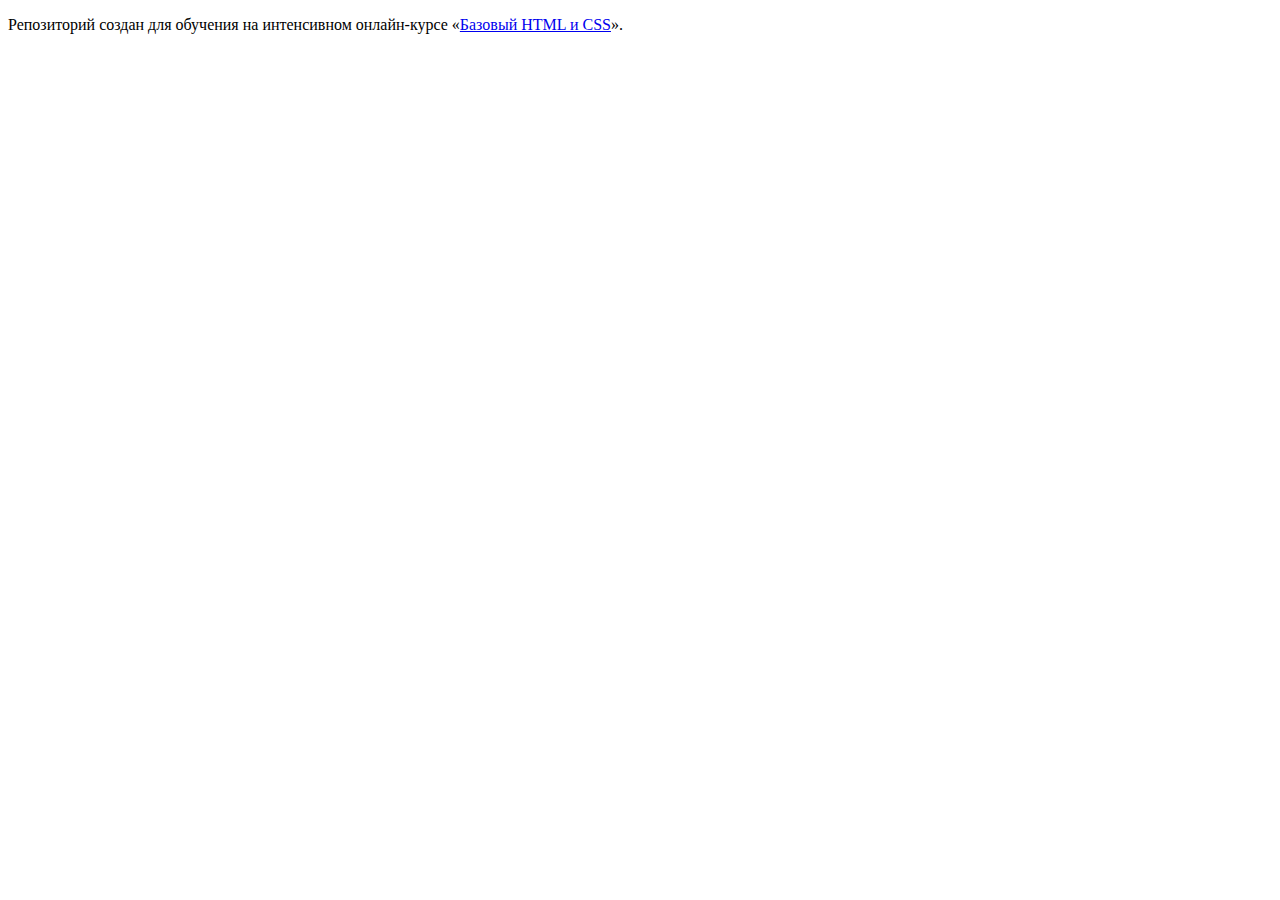
==== index.html @ fb34bac9 ":hatching_chick:" ====
<!DOCTYPE html>
<html lang="ru">
  <head>
    <meta charset="utf-8">
    <title>HTML Academy: Техномарт</title>
  </head>
  <body>

    <p>Репозиторий создан для обучения на интенсивном онлайн‑курсе «<a href="https://htmlacademy.ru/intensive/htmlcss">Базовый HTML и CSS</a>».</p>

  </body>
</html>
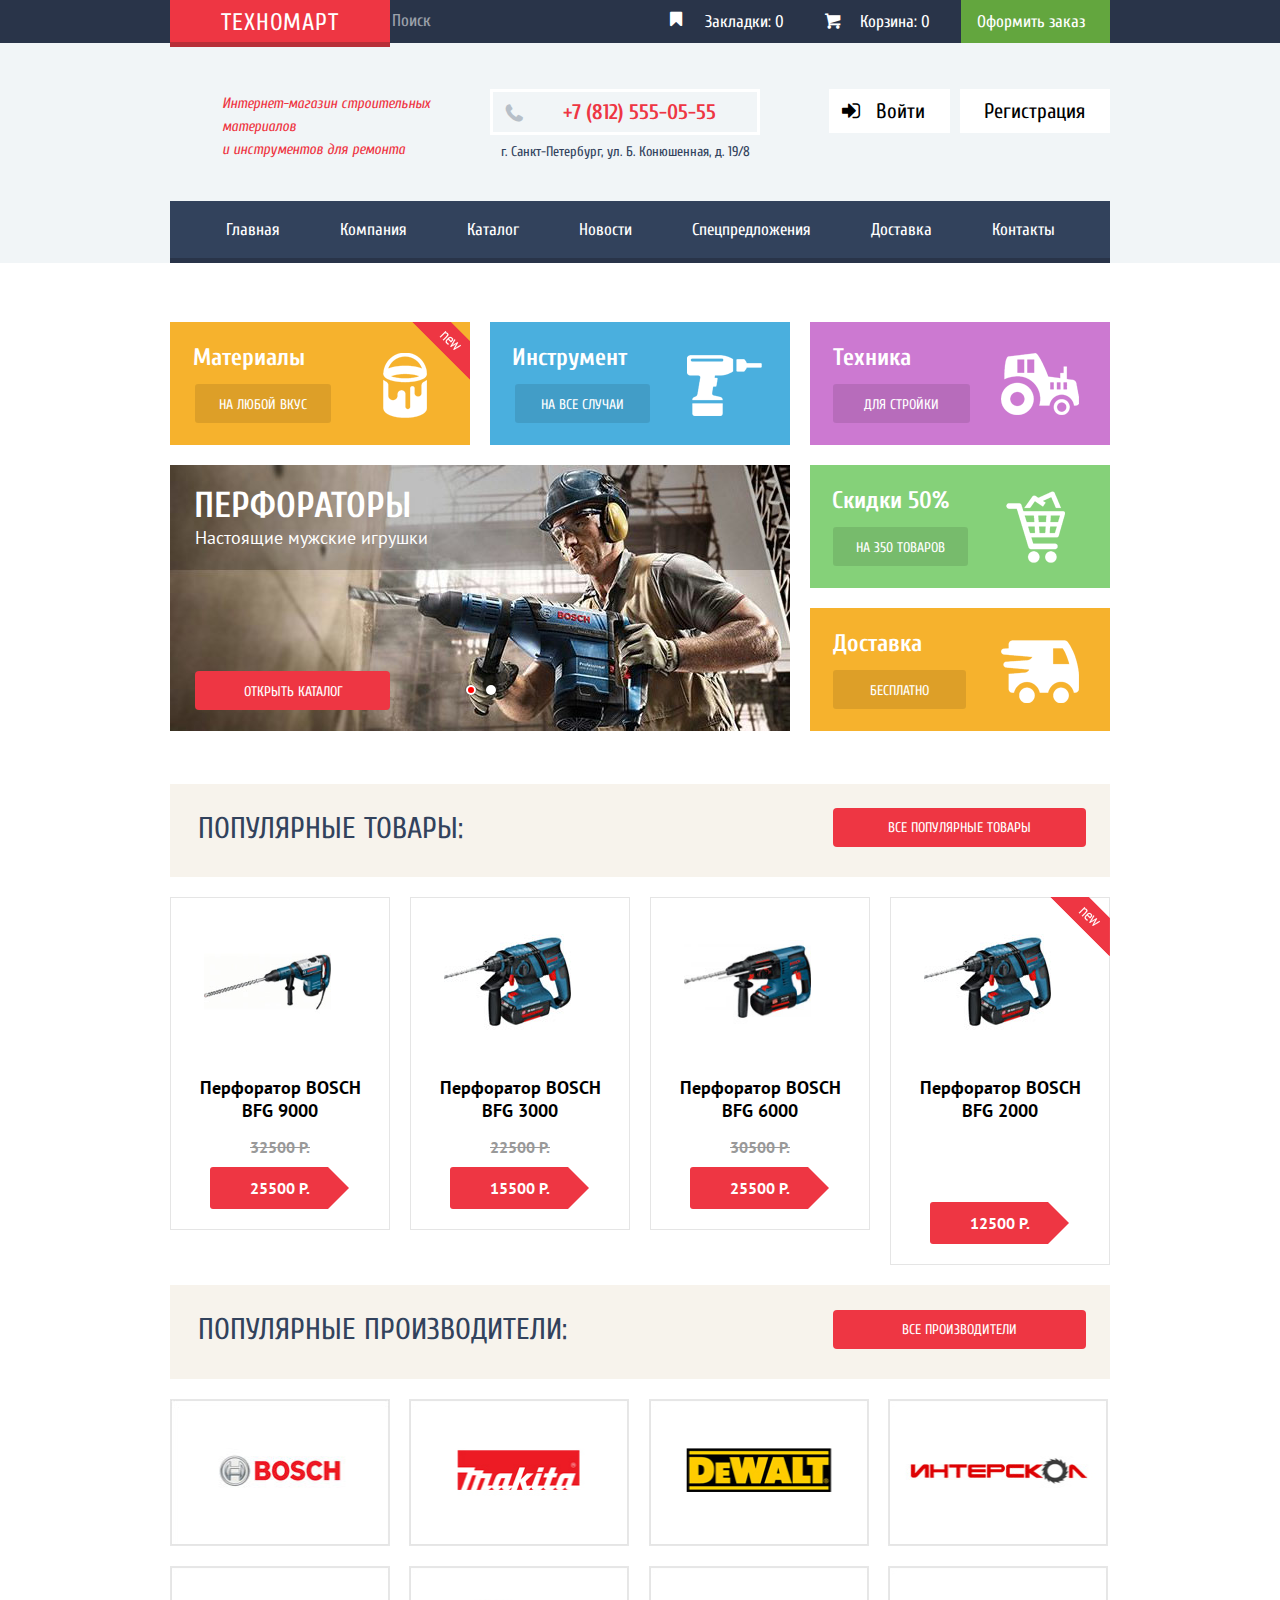
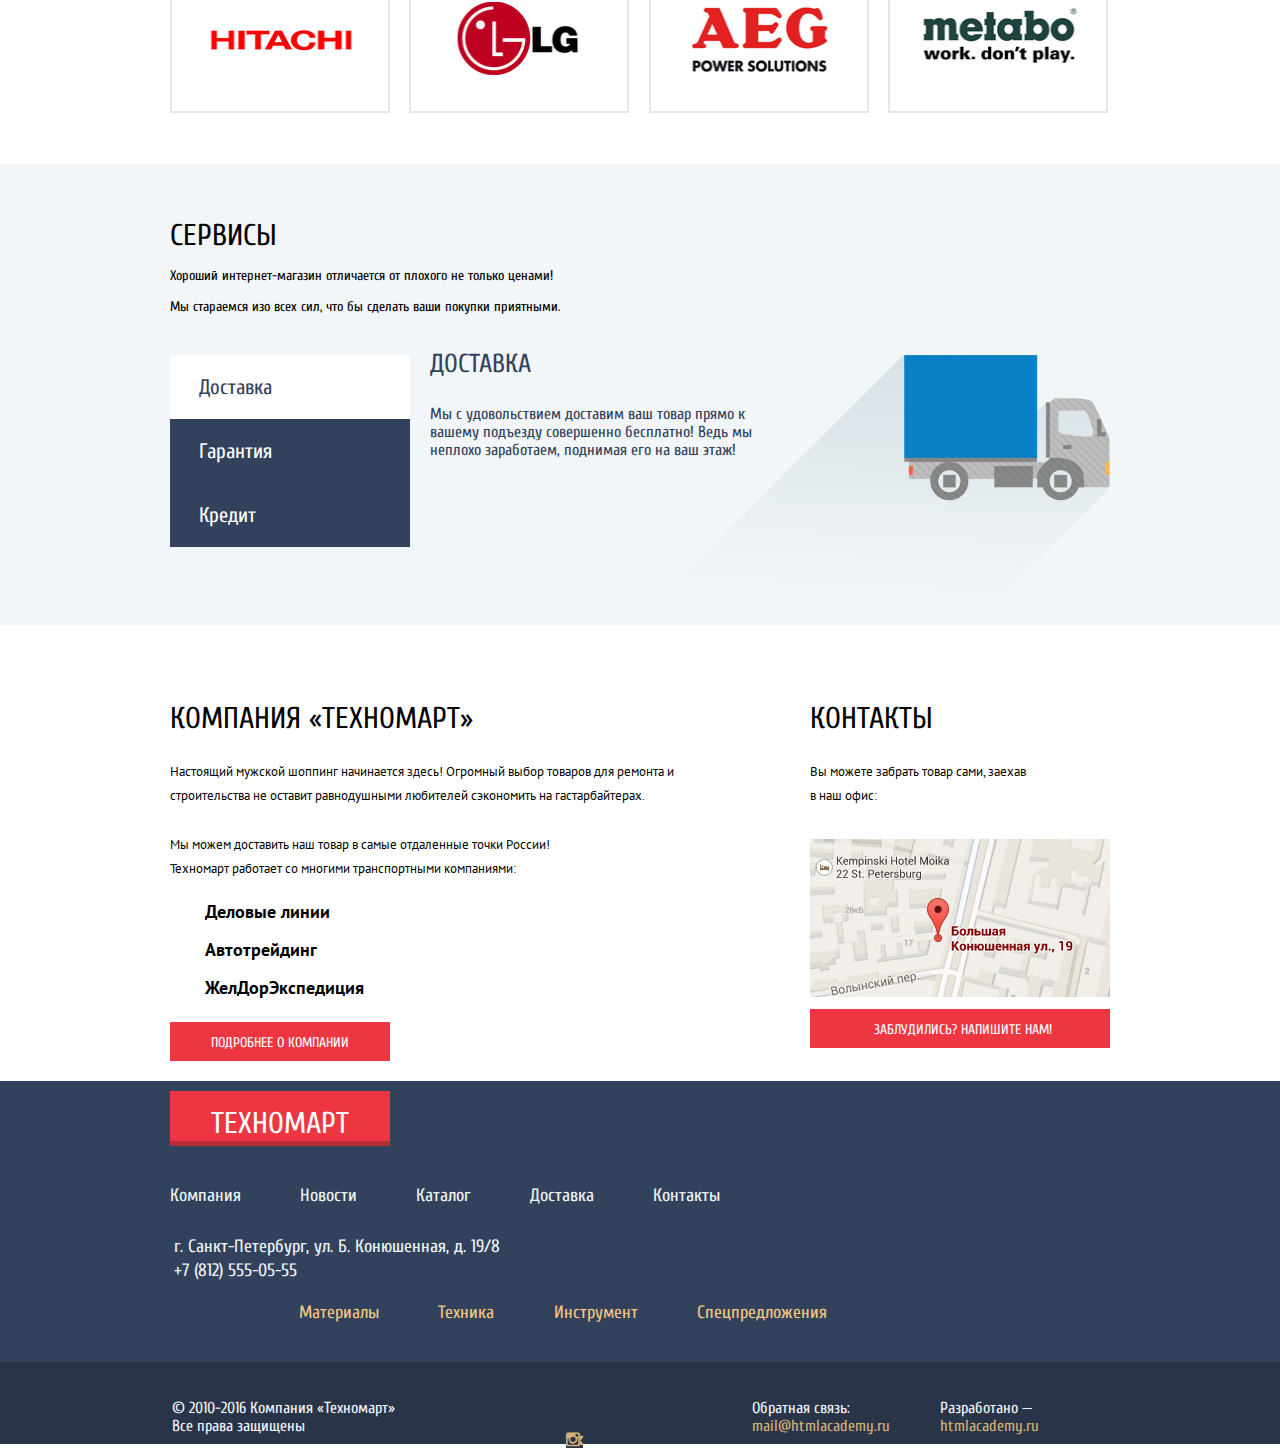
==== commit 8c94c80f: "переименовал главную страницу" ====
--- a/index.html
+++ b/index.html
@@ -1,12 +1,368 @@
 <!DOCTYPE html>
 <html lang="ru">
-  <head>
-    <meta charset="utf-8">
-    <title>HTML Academy: Техномарт</title>
-  </head>
-  <body>
-
-    <p>Репозиторий создан для обучения на интенсивном онлайн‑курсе «<a href="https://htmlacademy.ru/intensive/htmlcss">Базовый HTML и CSS</a>».</p>
-
-  </body>
-</html>
+<head>
+	<meta charset="UTF-8">
+	<title>Техномарт</title>
+	<link href="css/normilize.css" rel="stylesheet">
+	<link href="css/style.css" rel="stylesheet">	
+	<link href="https://fonts.googleapis.com/css?family=Cuprum:400,700,700i&subset=cyrillic" rel="stylesheet">
+	<link href="https://fonts.googleapis.com/css?family=PT+Sans:400,400i,700&subset=cyrillic" rel="stylesheet">
+</head>
+<body>
+	<header class="main-header">
+		
+			<div class="header-top clearfix">
+				<div class="container">
+					<div class="header-top-left">
+						<a class="logo" href="#">Техномарт</a>						
+						<input class="search" id="search" type="search" placeholder="Поиск">
+						<label for="search"></label>
+					</div>
+					<div class="header-top-right">
+						<a href="#">Закладки: 0</a>
+						<a class="empty" href="#">Корзина: 0</a>
+						<a href="#">Оформить заказ</a>
+					</div>
+				</div>
+			</div>
+			<div class="container">
+			<div class="header-middle clearfix">
+				<div class="middle-info">
+					<p>Интернет-магазин строительных материалов<br> и инструментов для ремонта</p>
+				</div>
+				<div class="middle-contacts">
+					<p>+7 (812) 555-05-55</p>
+					<p>г. Санкт-Петербург, ул. Б. Конюшенная, д. 19/8</p>
+				</div>
+				<div class="user-box">
+					<a class="enter" href="#">Войти</a>
+					<a class="registration" href="#">Регистрация</a>
+				</div>
+			</div>
+			<nav class="main-navigation">
+				<ul>
+					<li><span>Главная</span></li>
+					<li><a href="#">Компания</a></li>
+					<li><a href="catalog.html">Каталог</a></li>
+					<li><a href="#">Новости</a></li>
+					<li><a href="#">Спецпредложения</a></li>
+					<li><a href="#">Доставка</a></li>
+					<li><a href="#">Контакты</a></li>
+				</ul>
+			</nav>
+		</div>
+	</header>
+	<main class="promo-content">
+	<div class="container">
+		<div class="top-content clearfix">			
+				<div class="material new">
+					<div class="material-name">
+						<h2>Материалы</h2>
+					</div>
+					<div class="material-link">
+						<a href="#">На любой вкус</a>
+					</div>
+					<div class="material-logo">
+						<img src="img/bucket.png" alt="материалы">
+					</div>
+				</div>
+				<div class="instrument">
+					<div class="instrument-name">
+						<h2>Инструмент</h2>
+					</div>
+					<div class="instrument-link">
+						<a href="#">На все случаи</a>
+					</div>
+					<div class="instrument-logo">
+						<img src="img/drill.png" alt="инструменты">
+					</div>				
+				</div>
+				<div class="technic">
+					<div class="technic-name">
+						<h2>Техника</h2>
+					</div>
+					<div class="technic-link">
+						<a href="#">Для стройки</a>
+					</div>
+					<div class="technic-logo">
+						<img src="img/truck.png" alt="техника">
+					</div>				
+				</div>
+				<div class="sale">
+					<div class="sale-name">
+						<h2>Скидки 50%</h2>
+					</div>
+					<div class="sale-link">
+						<a href="#">На 350 товаров</a>
+					</div>
+					<div class="sale-logo">
+						<img src="img/sale.png" alt="скидки">
+					</div>				
+				</div>
+				<div class="delivery">
+					<div class="delivery-name">
+						<h2>Доставка</h2>
+					</div>
+					<div class="delivery-link">
+						<a href="#">Бесплатно</a>
+					</div>
+					<div class="delivery-logo">
+						<img src="img/car.png" alt="доставка">
+					</div>				
+			</div>
+			
+			<div class="promo-slider">
+				<div class="slider">
+				
+						<input type="radio" id="rock-drill" name="service-slider-controll" class="rock-drill" checked>	
+						<input type="radio" id="drill" name="service-slider-controll" class="drill">
+								
+								<div class="slider-arrows">
+									<label class="slider-btn-right" for="rock-drill"</lavel>
+									<label class="slider-btn-left" for="drill"></label>
+								</div>
+							
+						<div class="slider">
+							
+								<div class="slide" >
+									<div class="title-slider">
+										<h2>Перфораторы</h2>
+										<p>Настоящие мужские игрушки</p>
+									</div>
+									<div class="slider-catalog">
+										<a href="#">Открыть каталог</a>											
+									</div>									
+								</div>
+
+								<div class="slide">
+										<div class="title-slider">
+											<h2>Дрели</h2>
+											<p>Соседям на радость!</p>
+										</div>
+
+										<div class="slider-catalog">
+											<a href="#">Открыть каталог</a>									
+										</div>
+								</div>
+								
+								<div class="slider-controls">						
+									<label for="rock-drill"></label>							
+									<label for="drill"></label>
+								</div>
+								
+						</div>
+							</div>												
+					</div>
+		</div>
+		
+		
+		
+		<div class="botton-container">
+			<div class="container-content ">
+				<h2 class="container-title">Популярные товары:</h2>
+				<a class="container-link" href="#">Все популярные товары</a>
+			</div>
+			
+			<div class="catalog-item">
+				<article class="item">
+				<div class="selected">
+							<a href="" class="buy">Купить</a>
+							<a href="" class="bookmarks">В закладки</a>
+					</div>
+					<div class="catalog-item-img">
+						<img src="img/bfg-9000.jpg" width="127" height="112" alt="bfg-9000">
+					</div>
+					<h2>Перфоратор BOSCH BFG 9000</h2>
+					<div class="old-price">32500 Р.</div>
+					<div class="new-price">25500 Р.</div>
+				</article>
+				
+				<article class="item">
+				<div class="selected">
+							<a href="" class="buy">Купить</a>
+							<a href="" class="bookmarks">В закладки</a>
+					</div>
+					<div class="catalog-item-img">
+						<img src="img/bfg-3000.jpg" width="127" height="112" alt="bfg-3000">
+					</div>
+					<h2>Перфоратор BOSCH BFG 3000</h2>
+						<div class="old-price">
+							22500 Р.
+						</div>
+						<div class="new-price">
+							15500 Р.
+						</div>
+				</article>
+				
+				<article class="item">
+				<div class="selected">
+							<a href="" class="buy">Купить</a>
+							<a href="" class="bookmarks">В закладки</a>
+					</div>
+					<div class="catalog-item-img">
+					<img src="img/bfg-6000.jpg" width="127" height="112" alt="bfg-6000">
+					</div>
+							<h2>Перфоратор BOSCH BFG 6000</h2>
+						<div class="old-price">
+							30500 Р.
+						</div>
+						<div class="new-price">
+							25500 Р.
+						</div>
+				</article>
+				<article class="item new">
+				<div class="selected">
+							<a href="" class="buy">Купить</a>
+							<a href="" class="bookmarks">В закладки</a>
+					</div>
+					<div class="catalog-item-img">
+					<img src="img/bfg-2000.jpg" width="127" height="112" alt="bfg-2000">
+					</div>
+							<h2>Перфоратор BOSCH BFG 2000</h2>
+						<div class="old-price"></div>
+						<div class="new-price">
+							12500 Р.
+						</div>
+				</article>
+			</div>
+		</div>
+			<div class="botton-container">
+				<div class="container-content">
+					<h2 class="container-title">Популярные производители:</h2>
+					<a class="container-link" href="#">Все производители</a>
+				</div>
+				<div class="container-logo clearfix">
+						<a href="#"><img src="img/bosch.jpg" width="218" height="145" alt="bosh"></a>
+						<a href="#"><img src="img/Makita.jpg" width="218" height="145" alt="makita"></a>
+						<a href="#"><img src="img/DeWALT.jpg" width="218" height="145"  alt="dewalt"></a>
+						<a href="#"><img src="img/Интерскол.jpg" width="218" height="145"  alt="интерскол"></a>
+						<a href="#"><img src="img/Hitachi.jpg" width="218" height="145" alt="hitachi"></a>
+						<a href="#"><img src="img/LG.jpg" width="218" height="145"  alt="lg"></a>
+						<a href="#"><img src="img/AEG.jpg" width="218" height="145" alt="aeg"></a>
+						<a href="#"><img src="img/Metabo.jpg" width="218" height="145" alt="metabo"></a>
+
+				</div>
+			</div>
+			</div>
+			<div class="service">
+				<div class="container">
+				
+						
+					<div class="service-top">
+						<h2>Сервисы</h2>
+						<p>Хороший интернет-магазин отличается от плохого не только ценами!</p>
+						<p>Мы стараемся изо всех сил, что бы сделать ваши покупки приятными.</p>
+					</div>
+						
+					<input id="btn1" name="slider" type="radio" checked>
+					<input id="btn2" name="slider" type="radio">
+					<input id="btn3" name="slider" type="radio">
+					<div class="vertical-slider">
+					<div class="service-slider-controlls">
+						<label for="btn1">Доставка</label>
+						<label for="btn2">Гарантия</label>
+						<label for="btn3">Кредит</label>
+					</div>
+			
+					
+						<div class="slider-text">
+							<div class="delivery-slide">
+								<p class="title">Доставка</p>
+								<p class="description">Мы с удовольствием доставим ваш товар прямо к вашему подъезду совершенно бесплатно! Ведь мы неплохо заработаем, поднимая его на ваш этаж!</p>
+							</div>
+							<div class="guaranty-slide">
+							<p class="title">Гарантия</p>
+							<p class="description-1">Если купленный у нас товар поломается или заискрит, а также в случае пожара, спровоцированного его возгоранием, вы всегда можете быть уверены в нашей гарантии. Мы обменяем сгоревший товар на новый.</p>
+							<p class="description-2">Дома уж восстановите как-нибудь сами.</p>
+						</div>
+						<div class="credit-slide">
+							<p class="title">Кредит</p>
+							<p class="description">Залезть в долговую яму стало проще! Кредитные консультанты придут вам на помощь.</p>
+							<a href="#">Отправить запрос</a>
+							</div>
+								 
+					</div>
+				
+					</div>
+			</div>
+		</div>
+				
+		<div class="container">
+			<div class="company clearfix">
+				<div class="company-left">
+					<h2 class>Компания «Техномарт»</h2>
+					<p>Настоящий мужской шоппинг начинается здесь! Огромный выбор товаров для ремонта и строительства не оставит равнодушными любителей сэкономить на гастарбайтерах.</p>
+					<p>Мы можем доставить наш товар в самые отдаленные точки России!<br>
+					Техномарт работает со многими транспортными компаниями:</p>
+					<ul>
+						<li>Деловые линии</li>
+						<li>Автотрейдинг</li>
+						<li>ЖелДорЭкспедиция</li>
+					</ul>
+					<a href="#">Подробнее о компании</a>
+				</div>
+				<div class="company-right">
+					<h2>Контакты</h2>
+					<p>Вы можете забрать товар сами, заехав в наш офис:</p>
+					<a class="company-map" href="#"><img src="img/map.jpg" alt="map" ></a>
+					<a href="#">Заблудились? Напишите нам!</a>
+				</div>
+			</div>
+			</div>
+
+	</main>
+	<footer class="main-footer">
+		<div class="container">
+			<div class="footer-top">
+				<div class="footer-top-content ">
+						<a class="logo" href="#">Техномарт</a>
+							
+						<div class="promo-1">
+									<a href="#">Компания</a>
+									<a href="#">Новости</a>
+									<a href="#">Каталог</a>
+									<a href="#">Доставка</a>
+									<a href="#">Контакты</a>									
+						</div>
+				</div>
+			</div>
+			<div class="footer-middle">
+				<div class="footer-middle-content">
+					<div class="adress">
+							<p>г. Санкт-Петербург, ул. Б. Конюшенная, д. 19/8</p>
+							<p>+7 (812) 555-05-55</p>
+					</div>
+
+						<div class="promo-2">
+								<a href="#">Материалы</a>
+								<a href="#">Техника</a>
+								<a href="#">Инструмент</a>
+								<a href="#">Спецпредложения</a>
+						</div>
+					</div>	
+			</div>
+		</div>		
+				<div class="footer-bottom">
+					<div class="container">
+						<div class="copyrights">
+							<p>© 2010-2016 Компания «Техномарт»</p>
+							<p>Все права защищены</p>
+						</div>
+						<div class="social">
+							<a class="vk" href="#"></a>
+							<a class="fb" href="#"></a>
+							<a class="inst" href="#"></a>
+						</div>
+						<div class="mail">
+							<p>Обратная связь:</p>
+							<a href="#">mail@htmlacademy.ru</a>
+						</div>
+						<div class="design">
+							<p>Разработано —</p>
+							<a href="#">htmlacademy.ru</a>
+						</div>			
+					</div>	
+				</div>				
+	</footer>	
+</body>
+</html>--- a/css/normilize.css
+++ b/css/normilize.css
@@ -0,0 +1,419 @@
+/*! normalize.css v4.1.1 | MIT License | github.com/necolas/normalize.css */
+
+/**
+ * 1. Change the default font family in all browsers (opinionated).
+ * 2. Prevent adjustments of font size after orientation changes in IE and iOS.
+ */
+
+html {
+  font-family: sans-serif; /* 1 */
+  -ms-text-size-adjust: 100%; /* 2 */
+  -webkit-text-size-adjust: 100%; /* 2 */
+}
+
+/**
+ * Remove the margin in all browsers (opinionated).
+ */
+
+body {
+  margin: 0;
+}
+
+/* HTML5 display definitions
+   ========================================================================== */
+
+/**
+ * Add the correct display in IE 9-.
+ * 1. Add the correct display in Edge, IE, and Firefox.
+ * 2. Add the correct display in IE.
+ */
+
+article,
+aside,
+details, /* 1 */
+figcaption,
+figure,
+footer,
+header,
+main, /* 2 */
+menu,
+nav,
+section,
+summary { /* 1 */
+  display: block;
+}
+
+/**
+ * Add the correct display in IE 9-.
+ */
+
+audio,
+canvas,
+progress,
+video {
+  display: inline-block;
+}
+
+/**
+ * Add the correct display in iOS 4-7.
+ */
+
+audio:not([controls]) {
+  display: none;
+  height: 0;
+}
+
+/**
+ * Add the correct vertical alignment in Chrome, Firefox, and Opera.
+ */
+
+progress {
+  vertical-align: baseline;
+}
+
+/**
+ * Add the correct display in IE 10-.
+ * 1. Add the correct display in IE.
+ */
+
+template, /* 1 */
+[hidden] {
+  display: none;
+}
+
+/* Links
+   ========================================================================== */
+
+/**
+ * 1. Remove the gray background on active links in IE 10.
+ * 2. Remove gaps in links underline in iOS 8+ and Safari 8+.
+ */
+
+a {
+  background-color: transparent; /* 1 */
+  -webkit-text-decoration-skip: objects; /* 2 */
+}
+
+/**
+ * Remove the outline on focused links when they are also active or hovered
+ * in all browsers (opinionated).
+ */
+
+a:active,
+a:hover {
+  outline-width: 0;
+}
+
+/* Text-level semantics
+   ========================================================================== */
+
+/**
+ * 1. Remove the bottom border in Firefox 39-.
+ * 2. Add the correct text decoration in Chrome, Edge, IE, Opera, and Safari.
+ */
+
+abbr[title] {
+  border-bottom: none; /* 1 */
+  text-decoration: underline; /* 2 */
+  text-decoration: underline dotted; /* 2 */
+}
+
+/**
+ * Prevent the duplicate application of `bolder` by the next rule in Safari 6.
+ */
+
+b,
+strong {
+  font-weight: inherit;
+}
+
+/**
+ * Add the correct font weight in Chrome, Edge, and Safari.
+ */
+
+b,
+strong {
+  font-weight: bolder;
+}
+
+/**
+ * Add the correct font style in Android 4.3-.
+ */
+
+dfn {
+  font-style: italic;
+}
+
+/**
+ * Correct the font size and margin on `h1` elements within `section` and
+ * `article` contexts in Chrome, Firefox, and Safari.
+ */
+
+h1 {
+  font-size: 2em;
+  margin: 0.67em 0;
+}
+
+/**
+ * Add the correct background and color in IE 9-.
+ */
+
+mark {
+  background-color: #ff0;
+  color: #000;
+}
+
+/**
+ * Add the correct font size in all browsers.
+ */
+
+small {
+  font-size: 80%;
+}
+
+/**
+ * Prevent `sub` and `sup` elements from affecting the line height in
+ * all browsers.
+ */
+
+sub,
+sup {
+  font-size: 75%;
+  line-height: 0;
+  position: relative;
+  vertical-align: baseline;
+}
+
+sub {
+  bottom: -0.25em;
+}
+
+sup {
+  top: -0.5em;
+}
+
+/* Embedded content
+   ========================================================================== */
+
+/**
+ * Remove the border on images inside links in IE 10-.
+ */
+
+img {
+  border-style: none;
+}
+
+/**
+ * Hide the overflow in IE.
+ */
+
+svg:not(:root) {
+  overflow: hidden;
+}
+
+/* Grouping content
+   ========================================================================== */
+
+/**
+ * 1. Correct the inheritance and scaling of font size in all browsers.
+ * 2. Correct the odd `em` font sizing in all browsers.
+ */
+
+code,
+kbd,
+pre,
+samp {
+  font-family: monospace, monospace; /* 1 */
+  font-size: 1em; /* 2 */
+}
+
+/**
+ * Add the correct margin in IE 8.
+ */
+
+figure {
+  margin: 1em 40px;
+}
+
+/**
+ * 1. Add the correct box sizing in Firefox.
+ * 2. Show the overflow in Edge and IE.
+ */
+
+hr {
+  box-sizing: content-box; /* 1 */
+  height: 0; /* 1 */
+  overflow: visible; /* 2 */
+}
+
+/* Forms
+   ========================================================================== */
+
+/**
+ * 1. Change font properties to `inherit` in all browsers (opinionated).
+ * 2. Remove the margin in Firefox and Safari.
+ */
+
+button,
+input,
+select,
+textarea {
+  font: inherit; /* 1 */
+  margin: 0; /* 2 */
+}
+
+/**
+ * Restore the font weight unset by the previous rule.
+ */
+
+optgroup {
+  font-weight: bold;
+}
+
+/**
+ * Show the overflow in IE.
+ * 1. Show the overflow in Edge.
+ */
+
+button,
+input { /* 1 */
+  overflow: visible;
+}
+
+/**
+ * Remove the inheritance of text transform in Edge, Firefox, and IE.
+ * 1. Remove the inheritance of text transform in Firefox.
+ */
+
+button,
+select { /* 1 */
+  text-transform: none;
+}
+
+/**
+ * 1. Prevent a WebKit bug where (2) destroys native `audio` and `video`
+ *    controls in Android 4.
+ * 2. Correct the inability to style clickable types in iOS and Safari.
+ */
+
+button,
+html [type="button"], /* 1 */
+[type="reset"],
+[type="submit"] {
+  -webkit-appearance: button; /* 2 */
+}
+
+/**
+ * Remove the inner border and padding in Firefox.
+ */
+
+button::-moz-focus-inner,
+[type="button"]::-moz-focus-inner,
+[type="reset"]::-moz-focus-inner,
+[type="submit"]::-moz-focus-inner {
+  border-style: none;
+  padding: 0;
+}
+
+/**
+ * Restore the focus styles unset by the previous rule.
+ */
+
+button:-moz-focusring,
+[type="button"]:-moz-focusring,
+[type="reset"]:-moz-focusring,
+[type="submit"]:-moz-focusring {
+  outline: 1px dotted ButtonText;
+}
+
+/**
+ * Change the border, margin, and padding in all browsers (opinionated).
+ */
+
+fieldset {
+  border: 1px solid #c0c0c0;
+  margin: 0 2px;
+  padding: 0.35em 0.625em 0.75em;
+}
+
+/**
+ * 1. Correct the text wrapping in Edge and IE.
+ * 2. Correct the color inheritance from `fieldset` elements in IE.
+ * 3. Remove the padding so developers are not caught out when they zero out
+ *    `fieldset` elements in all browsers.
+ */
+
+legend {
+  box-sizing: border-box; /* 1 */
+  color: inherit; /* 2 */
+  display: table; /* 1 */
+  max-width: 100%; /* 1 */
+  padding: 0; /* 3 */
+  white-space: normal; /* 1 */
+}
+
+/**
+ * Remove the default vertical scrollbar in IE.
+ */
+
+textarea {
+  overflow: auto;
+}
+
+/**
+ * 1. Add the correct box sizing in IE 10-.
+ * 2. Remove the padding in IE 10-.
+ */
+
+[type="checkbox"],
+[type="radio"] {
+  box-sizing: border-box; /* 1 */
+  padding: 0; /* 2 */
+}
+
+/**
+ * Correct the cursor style of increment and decrement buttons in Chrome.
+ */
+
+[type="number"]::-webkit-inner-spin-button,
+[type="number"]::-webkit-outer-spin-button {
+  height: auto;
+}
+
+/**
+ * 1. Correct the odd appearance in Chrome and Safari.
+ * 2. Correct the outline style in Safari.
+ */
+
+[type="search"] {
+  -webkit-appearance: textfield; /* 1 */
+  outline-offset: -2px; /* 2 */
+}
+
+/**
+ * Remove the inner padding and cancel buttons in Chrome and Safari on OS X.
+ */
+
+[type="search"]::-webkit-search-cancel-button,
+[type="search"]::-webkit-search-decoration {
+  -webkit-appearance: none;
+}
+
+/**
+ * Correct the text style of placeholders in Chrome, Edge, and Safari.
+ */
+
+::-webkit-input-placeholder {
+  color: inherit;
+  opacity: 0.54;
+}
+
+/**
+ * 1. Correct the inability to style clickable types in iOS and Safari.
+ * 2. Change font properties to `inherit` in Safari.
+ */
+
+::-webkit-file-upload-button {
+  -webkit-appearance: button; /* 1 */
+  font: inherit; /* 2 */
+}--- a/css/style.css
+++ b/css/style.css
@@ -0,0 +1,1744 @@
+html,
+body {
+  min-width: 960px;
+  min-height: 1750px;
+  margin: 0px;
+  padding: 0px;
+}
+
+.clearfix::after {
+  content: "";
+  display: table;
+  clear: both;
+}
+
+@font-face {
+  font-weight: normal;
+  font-style: normal;
+
+  font-family: "symbols-technomart";
+  src: url("../fonts/symbols-technomart.woff") format("woff"),
+       url("../fonts/symbols-technomart.woff2") format("woff2");
+}
+
+[class^="icon-"]::before,
+[class*=" icon-"]::before {
+  display: inline-block;
+  width: 1em;
+  margin-right: 0.2em;
+  margin-left: 0.2em;
+
+  font-weight: normal;
+  line-height: 1em;
+  font-family: "symbols-technomart";
+  text-align: center;
+  text-transform: none;
+  text-decoration: inherit;
+  font-style: normal;
+  font-variant: normal;
+
+  speak: none;
+}
+
+.icon-left::before { content: "\3c"; } /* "&lt;" */
+.icon-right::before { content: "\3e"; } /* "&gt;" */
+.icon-basket::before { content: "\62"; } /* "b" */
+.icon-facebook::before { content: "\66"; } /* "f" */
+.icon-twitter::before { content: "\74"; } /* "t" */
+.icon-vk::before { content: "\76"; } /* "v" */
+.icon-up::before { content: "\2c4"; } /* "˄" */
+.icon-down::before { content: "\2c5"; } /* "˅" */
+.icon-left-big::before { content: "\2190"; } /* "←" */
+.icon-right-big::before { content: "\2192"; } /* "→" */
+.icon-login::before { content: "\2386"; } /* "⎆" */
+.icon-logout::before { content: "\241b"; } /* "␛" */
+.icon-up-dir::before { content: "\25b2"; } /* "▲" */
+.icon-down-dir::before { content: "\25bc"; } /* "▼" */
+.icon-circle::before { content: "\25cb"; } /* "○" */
+.icon-circle-dot::before { content: "\25cf"; } /* "●" */
+.icon-star::before { content: "\2605"; } /* "★" */
+.icon-check-off::before { content: "\2610"; } /* "☐" */
+.icon-check-on::before { content: "\2611"; } /* "☑" */
+.icon-youtube::before { content: "\f39e"; } /* "" */
+.icon-home::before { content: "🏠"; } /* "\1f3e0" */
+.icon-user::before { content: "👨"; } /* "\1f468" */
+.icon-phone::before { content: "📞"; } /* "\1f4de" */
+.icon-instagramm::before { content: "📷"; } /* "\1f4f7" */
+
+.icon-bookmark::before { content: "🔖"; } /* "\1f516" */
+
+a {
+  text-decoration: none;
+}
+
+/*Верхний футер */
+
+.main-header {
+  background: #f1f5f7;
+}
+.header-top {  
+  margin-bottom: 50px;  
+  background: #293449;
+	
+}
+
+.header-top-left {
+  float: left;
+  width: 490px;
+  height: 42px;
+}
+
+.header-top-left .logo {
+  display: inline-block;
+  text-align: center;
+  vertical-align: middle;
+  padding-top: 9px;
+  height: 33px;
+  width: 220px; 
+  background: #ee3643;
+  color: white;  
+  text-decoration: none;
+  font-family: "Cuprum", Arial, sans-serif;
+  font-size: 24px;
+  font-weight: 400;  
+  color: #ffffff;
+  letter-spacing: 0.8px;
+  text-transform: uppercase;
+	box-shadow: 0 5px 0 0 #b72f38;
+}
+
+.header-top-left .logo:hover {
+background: #ca2c37;
+}
+
+.header-top-left .logo:active {
+background: #ba2732;
+}
+
+.header-top-left input {
+	position: relative;
+  vertical-align: top;  
+  margin: 0 -4px;
+  width: 270px;
+	padding-top: 11px;
+	padding-bottom: 11px;
+  background: #293449;
+  border: #293449;
+  font-family: "Cuprum", Arial, sans-serif;
+  font-size: 17px;
+  font-weight: 400;  
+  color: white;  
+
+}
+.header-top-left input::before { 
+	position: absolute;
+	font-family: "symbols-technomart";
+	content: "🔍"; 
+} /* "\1f50d" */
+
+.header-top-left input:hover {
+background: #212a3a;
+color: #d3d4d8;
+}
+
+.header-top-left input:focus {
+background: #ffffff;
+color: #333333;
+}
+
+.header-top-right {
+  float: right;
+  width: 410px;
+}
+
+.header-top-right a {
+  display: inline-block;
+  vertical-align: middle;
+  padding: 12px 0 12px 45px;
+  width: 102px;
+  color: white;
+  text-decoration: none;
+  font-family: "Cuprum", Arial, sans-serif;
+  font-size: 17px;
+  font-weight: 400;   
+ } 
+
+.header-top-right a:first-child {
+	position: relative;
+  margin-left: -40px;
+  margin-right: 0;
+  width: 110px;
+}
+.header-top-right a:first-child::before {
+	font-family: "symbols-technomart";
+	content: "\1f516";
+	position: absolute;
+	top: 10px;
+	left: 10px;
+ 
+}
+
+.header-top-right a:first-child:hover {
+  background: #212a3a;
+}
+
+.header-top-right a:first-child:active {
+  background: #161d29;
+  color: #8b8e94;
+}
+
+.header-top-right .empty {
+	position: relative;
+  margin-left: -4px;
+  width: 100px;
+}
+.empty::before { 
+	font-family: "symbols-technomart";
+	position: absolute;
+	top: 12px;
+	left: 10px;
+	content: "\62"; 
+}
+.header-top-right .full {
+	position: relative;
+  margin-left: -4px;
+  width: 100px;
+	background: red;
+}
+	.full::before { 
+		font-family: "symbols-technomart";
+	position: absolute;
+	top: 12px;
+	left: 10px;
+	content: "\62"; 
+}
+.header-top-right .empty:hover {
+  background: #212a3a;
+  }
+
+.header-top-right .empty:active {
+  background: #161d29;
+  color: #8b8e94;
+  }
+
+.header-top-right a:last-child {
+  float: right;  
+  width: 133px;  
+  padding: 12px 0px 12px 16px;
+  background: #63a63e;
+}
+
+
+.header-top-right a:last-child:hover {
+  background: #5fbb2d;
+  color: #aac39b;
+}
+.header-top-right a:last-child:active {
+  background: #518534;
+}
+
+
+/*Средний футер */
+.header-middle {
+  margin-bottom: 5px;
+}
+.middle-info {
+  float: left;
+  width: 280px;
+  min-height: 103px;
+  margin-right: 40px;
+    
+
+}
+.middle-info p {
+  margin-top: -1px;
+  padding-left: 52px; 
+  width: 220px;
+  color: #ee3643;
+  font-family: "Cuprum";
+  font-style: italic;
+  font-size: 15px; 
+  line-height: 23px;
+  font-weight: 400;
+}
+.middle-contacts {
+  float: left;
+  width: 220px;  
+  margin-top: -25px;
+  margin-right: 90px;
+}
+.middle-contacts p:first-child {
+	position: relative;
+  padding: 8px 8px 8px 70px;
+  border: solid white 3px;
+  width: 186px;
+  color: #ee3643;
+  font-family: "Cuprum", Arial, sans-serif;
+  font-size: 21px;
+  font-weight: 900;
+  
+}
+.middle-contacts p:first-child::before {
+	font-family: "symbols-technomart";
+	position: absolute;
+	top: 10px;
+	left: 13px;
+	content: "📞"; 
+	color: #b7bfc8;
+}
+.middle-contacts p:last-child {
+  display: inline-block;
+  vertical-align: top;
+  text-align: center;
+  margin-top: -13px;
+  margin-left: 5px;
+  width: 260px;
+  padding: 0;
+  color: #32425c;
+  font-size: 12px;
+  vertical-align: top;
+  font-family: "Cuprum", Arial, sans-serif;
+  font-size: 14px;
+}
+
+.user-box {
+  margin: 0;
+  float: left;
+  width: 271px;
+  margin-top: -4px;
+  margin-left: 39px;
+  font-family: "Cuprum", Arial, sans-serif;
+  font-size: 21px;
+  
+}
+
+.user-box .enter {
+	position: relative;
+  display: inline-block;
+  padding: 10px 27px 10px 47px;  
+  text-decoration: none;
+  margin-left: -10px;
+  margin-right: 5px;
+  width:47px;
+  background: white;
+  color: #000000;
+}
+.enter::before {
+	font-family: "symbols-technomart";
+	position: absolute;
+	top: 10px;
+	left: 13px;
+	content: "\2386"; 
+}
+
+.user-box .enter:hover {
+  color: #f36c75;
+}
+.user-box .enter:active {
+  color: #b2b2b2;
+}
+.user-box .registration {
+  display: inline-block;
+  padding: 10px 27px 10px 24px;
+  padding-right: 27px;
+  margin-right: 0;
+  width: 98.7px;
+  background: white;
+  text-decoration: none;
+  color: #000000;
+}
+.user-box .registration:hover {
+  color: #f36c75;
+}
+.user-box .registration:active {
+  color: #b2b2b2;
+}
+/*Нижний футер*/
+.main-navigation {
+	display: block;
+  padding-left: 0px;  
+  margin-top: 0;  
+  color: white;
+  background: #32425c;
+  border-bottom: solid #293449 5px;
+  text-align: center;
+}
+.main-navigation ul {
+  margin: 0;
+  padding: 0;
+  list-style: none;
+	font-size: 0;
+	
+
+}
+.main-navigation li {
+  display: inline-block;
+	text-align: center;
+	font-family: "Cuprum", Arial, sans-serif;
+  font-size: 17px;
+}
+
+.main-navigation span{ 
+  margin-left: 30px;
+	margin-right: 30px;
+  color: white;
+
+}
+
+.main-navigation a {
+  display: block;	
+  padding: 19px 30px 19px 30px; 
+  color: white;
+  text-decoration: none;
+	vertical-align: top;
+  
+}
+.main-navigation a:hover {
+background-color: #293449; 
+}
+.main-navigation a:active {
+  color: #59616e;
+  background-color: #1d2739; 
+}
+/*Содержимое странницы*/
+.top-content {
+  margin-bottom: 33px;
+  
+
+}
+.container {
+  width: 940px;
+  margin: 0 auto;
+  }
+
+.material {
+	position: relative;
+  float: left;
+  width: 300px;
+  height: 123px;
+  padding: 0px;
+  margin-top: 59px;
+  margin-right: 20px;
+  background: #f6b22d; 
+	overflow: hidden;
+}
+
+.material-name h2 {
+  width: 130px;
+  margin-top: 22px;
+  margin-left: 23px;
+  margin-bottom: 24px;
+  color: white;
+  font-family: "Cuprum", Arial, sans-serif;
+  font-size: 24px;
+  font-style: bold;
+}
+
+.material-link a {  
+  margin-left: 25px;  
+  padding: 12px 24px 10px;  
+  color: white;
+  background: rgba(0, 0, 0, 0.1);
+  text-decoration: none; 
+  font-family: "Cuprum", Arial, sans-serif;
+  font-size: 14px;
+  font-style: bold;
+  text-transform: uppercase;
+  border-radius: 3px;
+}
+.material-link a:hover {
+	background: rgba(0, 0, 0, 0.3);
+}
+.material-link a:active {
+	background: rgba(0, 0, 0, 0.6);
+}
+.material-logo {
+  float: right;  
+  margin-top: -60px;
+  margin-right: 43px;
+}
+
+.instrument {
+  float: left;
+  width: 300px;
+  height: 123px;
+  padding: 0px;
+  margin-top: 59px;
+  margin-right: 20px;
+  margin-bottom: 20px;
+  background: #4aafde;
+}
+.instrument-name h2 {
+  width: 130px;
+  margin-top: 22px;
+  margin-left: 22px;
+  margin-bottom: 24px;
+  color: white;
+  font-family: "Cuprum", Arial, sans-serif;
+  font-size: 24px;
+  font-style: bold;
+}
+
+.instrument-link a {
+  margin-left: 25px;
+  width: 100px;
+  padding: 12px 26px 10px;
+  color: white;
+  background: rgba(0, 0, 0, 0.1);
+  text-decoration: none; 
+  font-family: "Cuprum", Arial, sans-serif;
+  font-size: 14px;
+  font-style: bold;
+  text-transform: uppercase;
+  border-radius: 3px;
+}
+.instrument-link a:hover {
+	background: rgba(0, 0, 0, 0.3);
+}
+
+.instrument-link a:active {
+	background: rgba(0, 0, 0, 0.6);
+}
+
+.instrument-logo {
+  float: right;  
+  margin-top: -58px;
+  margin-right: 28px;
+}
+
+.technic {
+  float: right;
+  width: 300px;
+  height:123px;
+  padding: 0px;
+  margin-top: 59px;
+  margin-right: 0px;
+  margin-bottom: 20px;
+  background: #cc79d1;
+}
+.technic-name h2 {
+  width: 130px;
+  margin-top: 22px;
+  margin-left: 23px;
+  margin-bottom:24px;
+  color: white;
+  font-family: "Cuprum", Arial, sans-serif;
+  font-size: 24px;
+  font-style: bold;
+}
+
+.technic-link a {
+  margin-left: 23px;
+  width: 135px;
+  padding: 12px 31px 10px;
+  color: white;
+  background: rgba(0, 0, 0, 0.1);
+  text-decoration: none; 
+  font-family: "Cuprum", Arial, sans-serif;
+  font-size: 14px;
+  font-style: bold;
+  text-transform: uppercase;
+  border-radius: 3px;
+}
+.technic-link a:hover {
+	background: rgba(0, 0, 0, 0.3);
+}
+
+.technic-link a:active {
+	background: rgba(0, 0, 0, 0.6);
+}
+
+.technic-logo {
+  float: right;  
+  margin-top: -60px;
+  margin-right: 31px;
+}
+
+
+.sale {
+  float: right;
+  width: 300px;
+  height:123px;
+  padding: 0px;
+  margin-right: 0px;
+  margin-bottom: 20px;
+  background: #85d179;
+}
+.sale-name h2 {
+  width: 140px;
+  margin-top: 22px;
+  margin-left: 22px;
+  margin-bottom: 24px;
+  color: white;
+  font-family: "Cuprum", Arial, sans-serif;
+  font-size: 24px;
+  font-style: bold;
+}
+
+.sale-link a {
+  margin-left: 23px;
+  width: 130px;
+  padding: 12px 23px 10px;
+  color: white;
+  background: rgba(0, 0, 0, 0.1);
+  text-decoration: none; 
+  font-family: "Cuprum", Arial, sans-serif;
+  font-size: 14px;
+  font-style: bold;
+  text-transform: uppercase;
+  border-radius: 3px;
+}
+.sale-link a:hover {
+	background: rgba(0, 0, 0, 0.3);
+}
+
+.sale-link a:active {
+	background: rgba(0, 0, 0, 0.6);
+}
+
+
+.sale-logo {
+  float: right;  
+  margin-top: -65px;
+  margin-right: 45px;
+}
+
+.delivery {
+  float: right;
+  width: 260px;
+  height:83px;
+  padding: 20px;
+  margin-bottom: 20px;
+  clear: both;
+  background: #f6b22d;
+}
+.delivery-name h2 {
+  width: 130px;
+  margin-top: 2px;
+  margin-left: 3px;
+  margin-bottom: 24px;
+  color: white;
+  font-family: "Cuprum", Arial, sans-serif;
+  font-size: 24px;
+  font-style: bold;
+}
+
+.delivery-link a {
+  margin-left: 3px;
+  width: 100px;
+  padding: 12px 37px 10px;
+  color: white;
+  background: rgba(0, 0, 0, 0.1);
+  text-decoration: none;
+  font-family: "Cuprum", Arial, sans-serif;
+  font-size: 14px;
+  font-style: bold;
+  text-transform: uppercase;
+  border-radius: 3px; 
+}
+.delivery-link a:hover {
+	background: rgba(0, 0, 0, 0.3);
+}
+
+.delivery-link a:active {
+	background: rgba(0, 0, 0, 0.6);
+}
+
+
+.delivery-logo {
+  float: right;  
+  margin-top: -59px;
+  margin-right: 11px;
+}
+
+                             /*СЛАЙДЕР*/
+.promo-slider{
+	margin-top: -143px;
+	position: relative;
+	float: left;
+	width: 620px;
+	min-height: 266px;
+	overflow: hidden;
+	background: black;
+}
+.slider  {
+	width: 2000px;
+	display: inline-block; 
+}
+.slide  {
+  display: inline-block;
+  vertical-align: middle;
+  width: 620px;
+  height: 266px;
+  background: gray;
+  
+}
+
+
+.title-slider h2 {
+  margin-top: 20px;
+  margin-left: 24px;
+  margin-bottom: 0px;
+  width: 220px;
+  color: white;
+  font-family: "Cuprum", Arial, sans-serif;
+  font-size: 36px;
+  font-style: bold;
+  text-transform: uppercase;
+  }
+
+.title-slider p {
+  margin-top: 0px;
+  margin-left: 25px;
+  color: white;
+  font-family: "PT Sans", Arial, sans-serif;
+  font-size: 18px;
+  }
+  
+
+ .slider-catalog a {
+  vertical-align: middle;
+  float: left;
+  padding:12px 47px 10px 49px;  
+  margin-left: 25px;
+  margin-top: 104px;  
+  background: #ee3643;
+  color: white;
+  text-decoration: none;
+  font-family: "Cuprum", Arial, sans-serif;
+  font-size: 14px;
+  font-weight: 400;
+  text-transform: uppercase;
+  border-radius: 4px;
+ }
+.slider-catalog a:hover {
+  background: #ca2c37;
+}
+.slider-catalog a:active {
+  background: #ba2732;
+}
+
+.slider input[type="radio"]{
+  display: none;
+}
+.slider-controls {
+	position: absolute;
+	left: 293px;
+	top: 220px;
+	text-align: center;
+}
+
+.slider-controls label{
+	display: inline-block;
+  width: 6px;
+	height: 6px;
+	margin: 0 3px;
+	vertical-align: top;
+	background: white;
+	border: 2px solid white;
+	border-radius: 50%;
+	cursor: pointer;
+	box-shadow: 0px 0px 2px rgba(0, 0, 0, 0.8);
+}
+.slider-inner {
+    overflow: hidden;
+}
+.slider-slides{
+	width: 2000px;
+}
+
+#rock-drill:checked ~ .slider label[for="rock-drill"],
+#drill:checked ~ .slider label[for="drill"] {
+	background: red; 
+}
+	
+#rock-drill:checked ~ .slider .slide{
+	transform: translate(0);
+	background-image: url("../img/man-with-rock-drill.jpg");
+}
+#drill:checked ~ .slider .slide{
+	transform: translate(-624px);
+	background-image: url("../img/man-with-drill.jpg");
+}
+
+
+.container-content {
+  background:  #f7f3ec;
+  padding-bottom: 30px;  
+	
+}
+
+
+.container-title { 
+  display: inline-block;
+  text-align: left;
+  margin: 27px 231px 0 28px;
+  width: 400px;
+  height: 32px;
+  color: #32425c;
+   font-family: "Cuprum", Arial, sans-serif;
+  font-size: 30px;
+  font-weight: 400;
+  text-transform: uppercase;
+  
+ }
+
+.container-link {
+  display: inline-block;
+  vertical-align: middle;
+  text-align: center;
+  padding: 11px 42px;
+  width: 169px;
+  margin-top: -12px;
+  background: #ee3643;
+  color: white;
+  text-decoration: none;
+  font-family: "Cuprum", Arial, sans-serif;
+  font-size: 14px;
+  font-weight: 400;
+  text-transform: uppercase;
+  border-radius: 4px;
+}
+
+.container-link:hover {
+  background: #ca2c37;
+}
+.container-link:active {
+  background: #ba2732;
+}
+
+.catalog-item {
+	width: inherit;
+	font-size: 0;
+}
+
+.item {  
+	position: relative;
+  width: 218px;
+  border: solid #e5e5e5 1px;
+	font-weight: 600;
+	text-align: center;
+	display: inline-block;
+	vertical-align: top;
+	font-family: "PT Sans", Arial, sans-serif;
+	font-size: 16px;
+	margin-top: 20px;
+	margin-right: 20px;
+	margin-bottom: 20px;
+}
+.new:before{
+	position: absolute;
+	top: -1px;
+	right: -1px;
+	z-index: 10;
+	width: 60px;
+	height: 60px;
+	content: '';
+	background: url('../img/new-flag.png') no-repeat 0 0;
+	
+}
+.item .selected {
+	position: absolute;
+	top: 0;
+  left: 0;
+  width: 218px;
+  height: 88px;
+  padding: 40px 0;
+  background-color: #fff; 
+}
+.selected .buy, .selected .bookmarks {
+	font-family: "Cuprum", Arial, sans-serif;
+	font-size: 14px;
+	text-decoration: none;
+	text-transform: uppercase;
+  color: #fff;
+  background-color: #63a63e;
+	display: block;
+	width: 135px;
+	margin: 0 auto 7px;
+	padding: 10px 0;
+	border-radius: 3px;
+}
+
+.selected .buy {
+	box-shadow: inset 0 -3px 0 #367315;
+}
+.selected .bookmarks {
+  width: 129px;
+  padding: 7px 0;
+  color: #63a63e;
+  border: 3px solid #63a63e;
+  background-color: #fff;
+}
+.item .selected {
+	display: none;
+}
+.item:hover .selected {
+	display: block;
+}
+.catalog-item-img { 
+	width: 218px;
+  height: 168px;
+	overflow: hidden;
+}
+
+.catalog-item-img img {
+	padding: 28px 25px 0 0 ;
+  max-width: 100%;
+}
+
+.item h2 {
+  margin: 10px 0 15px 0;
+	font-size: 18px;
+	padding: 0 25px;
+}
+.catalog-item .old-price {
+	min-height: 20px;
+	margin: 0 0 10px 0;
+  text-decoration: line-through;
+  color: #999999;
+}
+.catalog-item .new-price {
+	position: relative;
+	border-radius: 3px;
+	width: 80px;
+	margin: 0 auto 20px;
+	padding: 11px 30px;
+  color: #fff;
+	background: #ee3643;	
+} 
+
+.catalog-item .new-price:after{
+	position: absolute;
+	top: 0px;
+	right: -20px;
+	width: 0;
+	height: 0;
+	content: ' ';
+	border: 21px solid #fff;
+	border-left-color:#ee3643;
+}
+.item:last-child .new-price {
+  margin-top: 45px;
+}
+.botton-container .item:nth-child(4n) {
+  margin-right: 0;
+}
+.container-logo {
+  height: auto;
+  margin-bottom: 51px;
+	
+}
+
+.container-logo img {
+ display: inline-block;
+vertical-align: middle;
+ margin:  auto;
+}
+.container-logo a {
+  display: inline-block;
+  vertical-align: middle;
+  width: 218px;
+  margin-top: 20px;
+  margin-right: 15px;
+  margin-bottom: 0px;
+  border: solid #e7e7e7 1px;
+  background: white;
+	overflow: hidden;
+
+}
+
+.container-logo a:nth-child(4n) {
+  margin-top: 20px;
+  margin-right: 0px;
+  margin-bottom: 0px;
+}
+                          /*СЛАЙДЕР СЕРВИСА*/
+.service { 
+	position: relative;
+	padding: 30px  0 20px 0;
+	 background: #f2f6f8;
+  
+}
+
+.service-top h2{
+ margin-bottom: 10px;
+	 font-family: "Cuprum", Arial, sans-serif;
+  font-size: 30px;
+  font-weight: 400;
+	text-transform: uppercase;
+  }
+.service-top p{
+	font-family: "Cuprum", Arial, sans-serif;
+  font-size: 14px;
+  font-weight: 400;
+}
+.service-top p:last-child{
+ margin-bottom: 40px;
+  }
+
+.service input[type="radio"] {
+ display: none;	
+}
+
+.service-slider-controlls{
+	position: relative;
+	display: inline-block;
+	width: 240px;
+}
+.service-slider-controlls label{ 	
+	display: block;
+	padding: 20px 0 20px 29px;
+	text-align: left;
+	vertical-align: middle;
+	background: #32425c;
+	color: #ffffff;
+	cursor: pointer;
+	border: none;
+	font-family: "Cuprum", Arial, sans-serif;
+  font-size: 21px;
+  font-weight: 400;
+}
+
+.delivery-slide {
+	position: absolute;
+	bottom: 130px;
+	left: 260px;
+  display: none;
+	vertical-align: top;
+  width: 330px;
+  color: #32425c;
+	margin: 0;
+	
+}
+.delivery-slide .title{
+	font-family: "Cuprum", Arial, sans-serif;
+  font-size: 26px;
+  font-weight: 400;
+	text-transform: uppercase;
+}
+.delivery-slide .description
+{
+	font-family: "Cuprum", Arial, sans-serif;
+  font-size: 16px;
+  font-weight: 400;
+}
+.guaranty-slide {
+	display: none;
+	position: absolute;
+	bottom: 25px;
+	left: 260px;
+  display: none;
+vertical-align: top; 
+  width: 330px;
+  color: #32425c;
+	margin: 0;
+}
+.guaranty-slide .title{
+	font-family: "Cuprum", Arial, sans-serif;
+  font-size: 26px;
+  font-weight: 400;
+	text-transform: uppercase;
+}
+.guaranty-slide .description {
+	font-family: "Cuprum", Arial, sans-serif;
+  font-size: 16px;
+  font-weight: 400;
+	
+}
+.credit-slide {
+	position: absolute;
+	bottom: 150px;
+	left: 260px;
+  display: none;
+vertical-align: top;
+  display: none;
+  width: 330px;
+  color: #32425c;
+	margin: 0;
+}
+
+.credit-slide .title{
+	font-family: "Cuprum", Arial, sans-serif;
+  font-size: 26px;
+  font-weight: 400;
+	text-transform: uppercase;
+}
+.credit-slide .description {
+	font-family: "Cuprum", Arial, sans-serif;
+  font-size: 16px;
+  font-weight: 400;
+	
+}
+
+#btn1:checked ~ .vertical-slider label[for="btn1"],
+#btn2:checked ~ .vertical-slider label[for="btn2"],
+#btn3:checked ~ .vertical-slider label[for="btn3"]{
+	background: #ffffff;
+	color: #32425c;
+}
+
+#btn1:checked ~ .vertical-slider .delivery-slide {
+	display: inline-block;
+}
+#btn2:checked ~ .vertical-slider .guaranty-slide {
+display: inline-block;
+}
+#btn3:checked ~ .vertical-slider .credit-slide {
+	display: inline-block;
+}
+
+
+.vertical-slider{
+	min-height: 250px;
+}
+#btn1:checked ~ .vertical-slider {
+	position: relative;
+	background-image: url(..//img/delivery.png);
+	background-repeat: no-repeat;
+	background-position: 	right 0px;
+	
+	
+}
+#btn2:checked ~ .vertical-slider {
+	position: relative;
+	background-image: url(..//img/guaranty.png);
+	background-repeat: no-repeat;
+	background-position: 	right 0px;
+	
+}
+#btn3:checked ~ .vertical-slider {
+	position: relative;
+	background-image: url(..//img/credit.png);
+	background-repeat: no-repeat;
+	background-position: 	right 0px;
+	
+}
+
+
+
+
+.company {
+	
+}
+.company-left {
+  width: 511px;
+  float: left;
+	margin-bottom: 30px;
+}
+.company-left h2{
+margin-top: 76px;
+margin-bottom: 24px;
+font-family: "Cuprum", Arial, sans-serif;
+font-size: 30px;
+text-transform: uppercase;
+font-weight: 100;
+}
+
+.company-left p{
+  margin-bottom: 25px;	
+	font-family: "PT sans", Arial, sans-serif;
+	font-size: 13px;
+	line-height: 24px;
+	font-weight: regular;
+}
+.company-left ul{
+	margin-top: -6px;
+	margin-left: -5px;
+	margin-bottom: 5px;
+	list-style: none;
+}
+.company-left li{
+	margin-bottom: 15px;
+	font-family: "PT sans", Arial, sans-serif;
+  font-size: 18px;
+	font-weight: 600;
+}
+
+.company-left a{
+  display: block;
+  vertical-align: top;
+  margin-top: 23px;
+  text-align: center;
+  padding: 12px 40px 10px;
+  width: 140px;
+  background: #ee3643;
+  color: white;
+  text-decoration: none;
+	font-family: "Cuprum", Arial, sans-serif;
+  font-size: 14px;
+	text-transform: uppercase;
+	
+}
+.company-left a:hover {
+  background: #ca2c37;
+}
+.company-left a:active {
+  background: #ba2732;
+}
+
+.company-right {
+  width: 300px;
+  float: right;
+  margin-right: 0px;
+}
+.company-right h2{
+  margin-top: 76px;
+	margin-bottom: 24px;
+	font-family: "Cuprum", Arial, sans-serif;
+	font-size: 30px;
+	font-weight: 100;
+	text-transform: uppercase;
+  }
+
+.company-right p {
+	margin-bottom: 31px;
+  width: 220px;
+	font-family: "PT Sans", Arial, sans-serif;
+	font-size: 13px;
+	line-height: 24px;
+  }
+
+.company-map {
+	margin-bottom: 20px;
+  display: inline-block;
+  vertical-align: middle;
+  height: 150px;  
+}
+
+.company-right a:last-child {
+  display: inline-block;
+  text-align: center;
+  padding: 12px 46px 10px 51px;
+  width: 203px;
+  background: #ee3643;
+  color: white;
+  text-decoration: none;
+	font-family: "Cuprum", Arial, sans-serif;
+	font-size: 14px;
+	text-transform: uppercase;
+}
+.company-right a:hover {
+  background: #ca2c37;
+}
+.company-right a:active {
+  background: #ba2732;
+}
+
+/*футер*/
+
+.main-footer {
+  margin: -10px;
+  background: #32425c;
+}
+
+.footer-top {
+  display: inline-block;
+  width: inherit;
+  margin-bottom: 20px;
+
+}
+  
+.footer-top-content .logo{ 
+  float: left;
+  text-align: center;
+  vertical-align: middle;
+  padding: 15px 0 0px;
+  width: 220px; 
+  background: #ee3643;
+  color: white;
+  text-decoration: none;
+  font-size: 30px;
+  border-bottom: solid #b72f38 5px; 
+	font-family: "Cuprum", Arial, sans-serif;
+	font-size: 30px;
+	text-transform: uppercase;
+	margin-right: 173px;
+  }
+
+.footer-top-content .logo:hover {
+  background: #ca2c37;
+}
+.footer-top-content .logo:active {
+  background: #ba2732;
+}
+.promo-1 { 
+	display: inline-block;
+  padding: 0;
+	margin-top: 39px;
+  width: auto;
+  list-style: none;
+	font-family: "Cuprum", Arial, sans-serif;
+	font-size: 18px;
+  
+} 
+ .promo-1 a {  
+  display: inline;
+  vertical-align: top;
+  margin-right: 54px;
+ }
+
+.promo-1 a {
+  color: #f1f5f7;
+}
+.promo-1 a:hover {
+  border-bottom: solid #f1f5f7 1px;
+  }
+  .promo-1 a:active {
+    color: #788495;
+  border-bottom: none;
+  }
+
+
+ .promo-1 a:last-child{
+  margin-right: 0px;
+  }
+
+.footer-middle {
+	display: block;
+  width: inherit;
+	margin: 0 0 39px 0;
+}
+.adress {
+  float: left;
+  width: inherit;  
+  margin-left: 4px;
+	margin-right: -40px;
+  color: #f1f5f7;
+	font-family: "Cuprum", Arial, sans-serif;
+	font-size: 18px;
+	line-height: 6px;
+ 
+}
+.promo-2 {
+	display: inline-block;
+	width: inherit;
+	list-style: none;
+	margin: 10px 0 0 129px;
+	padding: 0 0 0 0;
+	
+}
+
+.promo-2 a {
+	display: inline;
+	text-align: top;  
+	margin: 0 55px 0 0;
+	color: #f1c77e;
+	font-family: "Cuprum", Arial, sans-serif;
+	font-size: 18px;
+}
+
+.promo-2 a:hover {
+  border-bottom: solid #f1c77e 1px;
+}
+
+.promo-2 a:active {
+  color: #998a6e;
+  border-bottom: none;
+}
+.promo-2 a:last-child {
+  margin-right: 0px;
+}
+
+.footer-bottom {
+  background: #293449;
+  color: #f1f5f7;
+	padding: 29px 0 0 0;
+	margin: 0;
+}
+
+.copyrights {
+  display: inline-block;
+  width: 230px;
+  margin: 0 160px 1px 2px;
+	font-family: "Cuprum", Arial, sans-serif;
+	font-size: 16px;
+	line-height: 2px;
+  
+}
+.footer-bottom  a{
+  color: #d4b275;
+}
+.social{
+	position: relative;
+  display: inline-block;
+	margin: 0 181px 0 0;
+  width: auto;
+}
+.social a:first-child::before { 
+	position: absolute;
+	font-family: "symbols-technomart";
+	content: "\76"; 
+	background: #293449;
+	
+}
+.social .vk::before { 
+	position: absolute;
+	font-family: "symbols-technomart";
+	content: "\76"; 
+	background: #293449;
+	
+}
+.social .fb::before { 
+	position: absolute;
+	font-family: "symbols-technomart";
+	content: "\66"; 
+	background: #293449;
+	
+}
+.social .inst::before { 
+	position: absolute;
+	font-family: "symbols-technomart";
+	content: "\1f4f7"; 
+	background: #293449;
+	
+}
+.mail{
+  display: inline-block;
+  margin-right: 34px;
+  width: 150px;
+	font-family: "cuprum", Arial, sans-serif;
+	font-size: 16px;
+	line-height: 2px;
+}
+
+.mail a:hover{
+  border-bottom: solid #ffd180 1px; 
+}
+
+.mail a:active{
+color: #ee3643;
+border-bottom: none;
+  }
+
+.design {  
+  display: inline-block;
+  margin-right: 50px;
+  width: 105px;
+	font-family: "cuprum", Arial, sans-serif;
+	font-size: 16px;
+	line-height: 2px;
+}
+
+.design:last-child{
+  margin-right: 0;
+}
+
+.design:last-child a:hover{
+border-bottom: solid #ffd180 1px;
+}
+
+.design:last-child a:active{
+  color: #ee3643;
+  border-bottom: none;
+}
+
+
+/*===================================================
+  СТРАНИЦА КАТАЛОГА
+===================================================*/
+
+
+/*Равшан*/
+.user-box .login{
+  display: inline-block;
+	vertical-align: top;
+  display: block;
+	margin: 0 0 -22px -28px;
+  padding: 10px 0 11px 46px;
+  background: white;
+  color: black;
+	font-family: "Cuprum", Arial, sans-serif;
+	font-size: 21px;
+}
+
+.user-box .login:hover {
+
+}
+
+.user-box .login:active {
+color: #b2b2b2;
+}
+
+.my-order {
+  display: inline-block;
+	color: #32425c;
+	font-family: "Cuprum", Arial, sans-serif;
+	font-size: 16px;
+	margin-left: -10px;
+	margin-right: 26px;
+	text-decoration: underline;
+	
+}
+	
+.my-order:hover {
+color:#ee3643;
+
+
+}
+.my-order:active {
+color: #b7bfc8;
+
+  }
+.my-office {
+  display: inline-block;
+  display: inline-block;
+  color: #32425c;
+	font-family: "Cuprum", Arial, sans-serif;
+	font-size: 16px;
+	text-decoration: underline;
+}
+.my-office:hover {
+color:#ee3643;
+
+
+}
+.my-office:active {
+color: #b7bfc8;
+
+}
+
+.bradcrumps ul {
+  margin: 0;
+  padding: 0;
+  list-style: none;
+  height: 60px;
+}
+
+.bradcrumps li {
+  display: inline-block;
+  margin: 1px 35px 0 0;
+  padding: 20px 0 0 0;
+	font-family: "PT Sans", Arial, sans-serif;
+	text-transform: uppercase;
+	font-size: 13px;
+	
+}
+.bradcrumps a {
+  width: 115px;
+  color: black;
+	
+}
+.shop-title {
+  padding: 26px 0 38px 28px;
+  height: 24px;
+  background: #f2f6f8;
+  margin-bottom: 20px;
+}
+
+.shop-title h2 {
+  margin: 0;
+	font-family: "Cuprum", Arial, sans-serif;
+	font-size: 30px;
+	text-transform: uppercase;
+	color: #32425c;
+	font-weight: 100;
+	
+}
+
+
+
+
+/*фильтр*/
+
+.content-left {
+  float: left;
+  width: 220px;
+  display: inline-block;
+  margin-right: 20px;
+}
+.content-name {
+  margin: 0;
+}
+.content-left h3 {
+  padding: 10px 0px 3px 18px;
+  height: 25px;
+  background: #f7f3ec;
+  margin-bottom: 15px;
+	font-family: "PT Sans", Arial, sans-serif;
+	font-size: 13px;
+	text-transform: uppercase;
+	
+}
+
+.content-left h2 {
+  margin: 0 0 20px 0;
+	font-family: "PT Sans", Arial, sans-serif;
+	font-size: 17px;
+	text-transform: uppercase;
+}
+
+.range-controls {
+	position: relative;
+	 height: 40px;
+  margin-bottom: 15px;
+  border-radius: 5px;
+	padding-top: 39px;
+	padding-right: 20px;
+  padding-left: 20px;
+  background: #f7f3ec;
+}
+.range-controls .scale {
+	 height: 2px;
+  background: #d7dcde;
+}
+.range-controls .bar {
+  width: 70%;
+  height: 2px;
+  background: #00ca74;
+}
+.range-controls .toggle {
+	position: absolute;
+  top: 30px;
+  left: 0px;
+  width: 4px;
+  height: 4px;
+	cursor: pointer;
+  border: 8px solid #fff;
+	border-radius: 50%;
+	box-shadow: 0 2px 1px 0 #cfcfcf;
+  background: #ababab;
+}
+.range-controls .toggle-min {
+  left: 20px;
+}
+
+.range-controls .toggle-max {
+  left: 170px;
+}
+.price-box input{
+	display: inline-block;
+  width: 100px;
+  height: 33px;
+  background: #f7f3ec;  
+  margin-bottom: 40px;
+	border: none;
+  border-radius: 5px;
+  outline: none;
+  background: #f7f3ec;
+}
+.max-price{
+	margin-left: 15px;
+}
+
+.filter-produser h2 {
+  display: inline-block;
+  margin: 0 0 20px 0;
+}
+.filter-produser ul {
+  width: 140px;
+  list-style: none;
+  margin: 0;
+}
+.filter-produser li {
+  display: inline-block;
+  width: inherit;
+	padding-left: 20px;
+  margin: 0 0 15px -45px;
+	font-family: "PT Sans", Arial, sans-serif;
+	font-size: 15px;
+	text-transform: uppercase;
+}
+.filter-produser li:last-child {
+  margin-bottom: 60px;
+}
+.filter-produser p {
+  margin: -5px 0 0 0;
+	font-family: "PT Sans", Arial, sans-serif;
+	font-size: 15px;
+	text-transform: uppercase;
+}
+.filter-produser p:last-child {
+  margin: 10px 0 75px 0;
+}
+
+.filter-btn {
+  width: 140px;
+  height:38px;
+}
+/*сортировка товаров функионал, тип, цена*/
+.content-right {
+  display: inline-block;
+  width: 700px;
+}
+
+.content-right-filter {
+  height: 38px;
+	width: auto;
+  margin-bottom: 0px;
+  background: #f7f3ec;
+	font-family: "PT Sans", Arial, sans-serif;
+	font-size: 13px;
+	text-transform: uppercase;
+
+}
+
+.content-right-filter h3 {
+  display: inline;
+  width: 150px;
+  margin-left: 18px;
+  margin-top: 18px;
+  margin-right: 136px;
+	font-family: "PT Sans", Arial, sans-serif;
+	font-size: 13px;
+	text-transform: uppercase;
+  }
+
+.content-right-filter a {
+  display: inline-block;
+  margin: 10px 67px 10px 0px;
+  color: #b2b2b2 ;
+  border-bottom: dashed #ee3643 1px;
+  }
+  .content-right-filter a:hover {
+    color: #000000;
+    border-bottom: solid #ee3643 1px;
+  }
+.content-right-filter a:active {
+  color: #ee3643;
+  border-bottom: none;
+}
+
+  .content-right-filter a:nth-child(4n)  {
+		margin-left: -5px;
+    margin-right: 0;
+  }
+  .btn-filter {
+		display: inline-block;
+		float: right;
+		width: 100px;
+		height: inherit
+  }
+
+/*перфораторы*/
+.content-right .item:nth-child(3n+3) .new-price {
+  margin-top: 45px;
+}
+.content-right .item:nth-child(3n+3) {
+	margin-right: 0;
+}
+/*информация внизу страницы*/
+.content-bottom { 
+	margin-top: 26px;
+	padding: 40px  0 40px 0;
+  background: rgb(242,246,248);
+}
+
+.content-bottom h2 { 
+  width: inherit;
+	font-family: "PT Sans", Arial, sans-serif;
+	font-size: 26px;
+	text-transform: uppercase;
+	font-weight: 100;
+}
+
+.content-bottom p {
+ width: inherit;
+	font-family: "PT Sans", Arial, sans-serif;
+	font-size: 14px;
+	line-height: 13px
+}
+
+
+
+
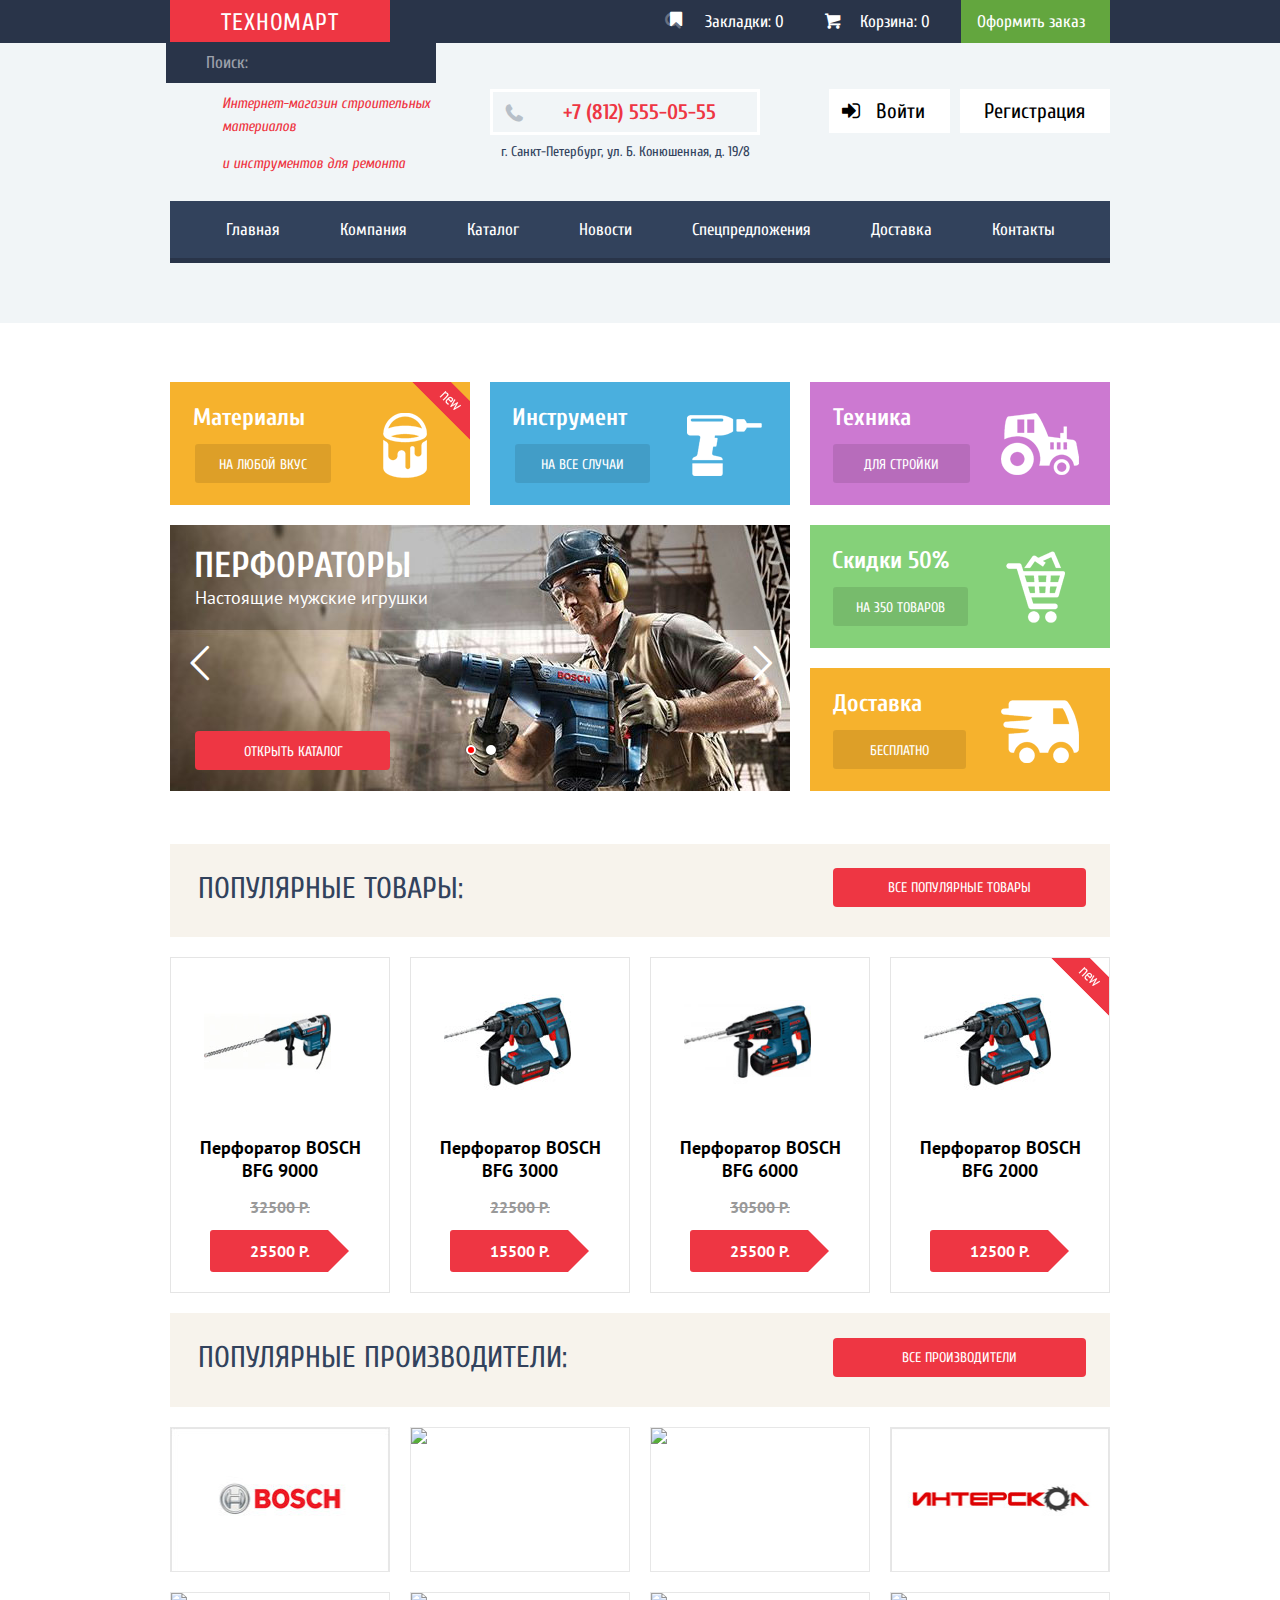
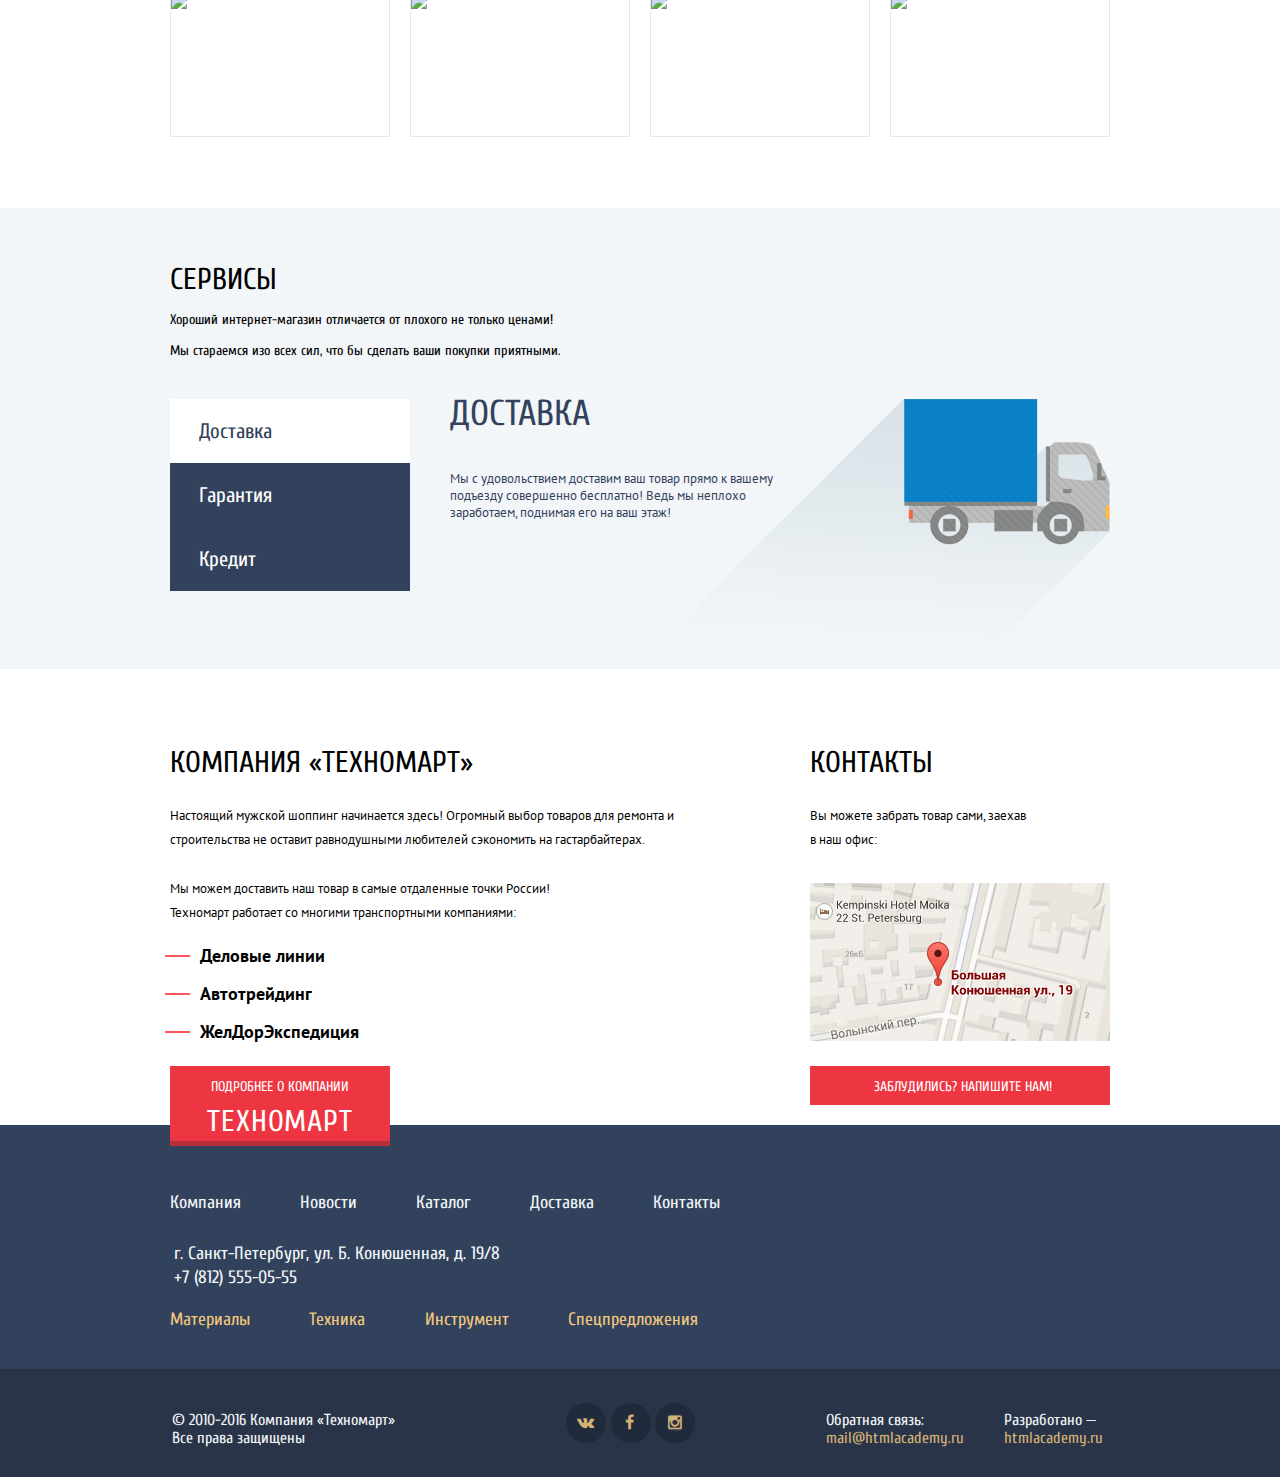
==== commit ce482234: "Внес корректировки" ====
--- a/index.html
+++ b/index.html
@@ -9,26 +9,28 @@
 	<link href="https://fonts.googleapis.com/css?family=PT+Sans:400,400i,700&subset=cyrillic" rel="stylesheet">
 </head>
 <body>
-	<header class="main-header">
-		
-			<div class="header-top clearfix">
-				<div class="container">
-					<div class="header-top-left">
-						<a class="logo" href="#">Техномарт</a>						
-						<input class="search" id="search" type="search" placeholder="Поиск">
+	<header class="main-header">		
+		<div class="header-top clearfix">
+			<div class="container">
+				<div class="header-top-left">
+					<a class="logo" href="#">Техномарт</a>	
+					<form action="/search" method="post">					
+						<input class="search" id="search" type="search" placeholder="Поиск:">
 						<label for="search"></label>
-					</div>
-					<div class="header-top-right">
-						<a href="#">Закладки: 0</a>
-						<a class="empty" href="#">Корзина: 0</a>
-						<a href="#">Оформить заказ</a>
-					</div>
-				</div>
-			</div>
-			<div class="container">
+					</form>
+				</div>
+				<div class="header-top-right">
+					<a href="#">Закладки: 0</a>
+					<a class="empty" href="#">Корзина: 0</a>
+					<a href="#">Оформить заказ</a>
+				</div>
+			</div>
+		</div>
+		<div class="container">
 			<div class="header-middle clearfix">
 				<div class="middle-info">
-					<p>Интернет-магазин строительных материалов<br> и инструментов для ремонта</p>
+					<p>Интернет-магазин строительных материалов</p> 
+					<p>и инструментов для ремонта</p>
 				</div>
 				<div class="middle-contacts">
 					<p>+7 (812) 555-05-55</p>
@@ -53,179 +55,154 @@
 		</div>
 	</header>
 	<main class="promo-content">
-	<div class="container">
-		<div class="top-content clearfix">			
-				<div class="material new">
-					<div class="material-name">
-						<h2>Материалы</h2>
-					</div>
-					<div class="material-link">
-						<a href="#">На любой вкус</a>
-					</div>
-					<div class="material-logo">
-						<img src="img/bucket.png" alt="материалы">
-					</div>
-				</div>
-				<div class="instrument">
-					<div class="instrument-name">
-						<h2>Инструмент</h2>
-					</div>
-					<div class="instrument-link">
-						<a href="#">На все случаи</a>
-					</div>
-					<div class="instrument-logo">
-						<img src="img/drill.png" alt="инструменты">
-					</div>				
-				</div>
-				<div class="technic">
-					<div class="technic-name">
-						<h2>Техника</h2>
-					</div>
-					<div class="technic-link">
-						<a href="#">Для стройки</a>
-					</div>
-					<div class="technic-logo">
-						<img src="img/truck.png" alt="техника">
-					</div>				
-				</div>
-				<div class="sale">
-					<div class="sale-name">
-						<h2>Скидки 50%</h2>
-					</div>
-					<div class="sale-link">
-						<a href="#">На 350 товаров</a>
-					</div>
-					<div class="sale-logo">
-						<img src="img/sale.png" alt="скидки">
-					</div>				
-				</div>
-				<div class="delivery">
-					<div class="delivery-name">
-						<h2>Доставка</h2>
-					</div>
-					<div class="delivery-link">
-						<a href="#">Бесплатно</a>
-					</div>
-					<div class="delivery-logo">
-						<img src="img/car.png" alt="доставка">
-					</div>				
-			</div>
-			
-			<div class="promo-slider">
-				<div class="slider">
-				
+		<div class="container">
+			<div class="top-content clearfix">			
+					<div class="material new">
+						<div class="material-name">
+							<h2>Материалы</h2>
+						</div>
+						<div class="material-link">
+							<a href="#">На любой вкус</a>
+						</div>
+						<div class="material-logo">
+							<img src="img/bucket.png" alt="материалы">
+						</div>
+					</div>
+					<div class="instrument">
+						<div class="instrument-name">
+							<h2 class="instrument-name">Инструмент</h2>
+						</div>
+						<div class="instrument-link">
+							<a href="#">На все случаи</a>
+						</div>
+						<div class="instrument-logo">
+							<img src="img/drill.png" alt="инструменты">
+						</div>				
+					</div>
+					<div class="technic">
+						<div class="technic-name">
+							<h2>Техника</h2>
+						</div>
+						<div class="technic-link">
+							<a href="#">Для стройки</a>
+						</div>
+						<div class="technic-logo">
+							<img src="img/truck.png" alt="техника">
+						</div>				
+					</div>
+					<div class="sale">
+						<div class="sale-name">
+							<h2>Скидки 50%</h2>
+						</div>
+						<div class="sale-link">
+							<a href="#">На 350 товаров</a>
+						</div>
+						<div class="sale-logo">
+							<img src="img/sale.png" alt="скидки">
+						</div>				
+					</div>
+					<div class="delivery">
+						<div class="delivery-name">
+							<h2>Доставка</h2>
+						</div>
+						<div class="delivery-link">
+							<a href="#">Бесплатно</a>
+						</div>
+						<div class="delivery-logo">
+							<img src="img/car.png" alt="доставка">
+						</div>				
+				</div>			
+				<div class="promo-slider">
+					<div class="slider">				
 						<input type="radio" id="rock-drill" name="service-slider-controll" class="rock-drill" checked>	
-						<input type="radio" id="drill" name="service-slider-controll" class="drill">
-								
-								<div class="slider-arrows">
-									<label class="slider-btn-right" for="rock-drill"</lavel>
-									<label class="slider-btn-left" for="drill"></label>
+						<input type="radio" id="drill" name="service-slider-controll" class="drill">							
+						<div class="slider-arrows">
+							<label class="slider-btn-right" for="rock-drill"></label>
+							<label class="slider-btn-left" for="drill"></label>
+						</div>							
+						<div class="slider">							
+							<div class="slide" >
+								<div class="title-slider">
+									<h2>Перфораторы</h2>
+									<p>Настоящие мужские игрушки</p>
 								</div>
-							
-						<div class="slider">
-							
-								<div class="slide" >
-									<div class="title-slider">
-										<h2>Перфораторы</h2>
-										<p>Настоящие мужские игрушки</p>
-									</div>
-									<div class="slider-catalog">
-										<a href="#">Открыть каталог</a>											
-									</div>									
+								<div class="slider-catalog">
+									<a href="#">Открыть каталог</a>											
+								</div>									
+							</div>
+							<div class="slide">
+								<div class="title-slider">
+									<h2>Дрели</h2>
+									<p>Соседям на радость!</p>
 								</div>
-
-								<div class="slide">
-										<div class="title-slider">
-											<h2>Дрели</h2>
-											<p>Соседям на радость!</p>
-										</div>
-
-										<div class="slider-catalog">
-											<a href="#">Открыть каталог</a>									
-										</div>
+								<div class="slider-catalog">
+									<a href="#">Открыть каталог</a>									
 								</div>
-								
-								<div class="slider-controls">						
-									<label for="rock-drill"></label>							
-									<label for="drill"></label>
-								</div>
-								
-						</div>
-							</div>												
-					</div>
-		</div>
-		
-		
-		
-		<div class="botton-container">
-			<div class="container-content ">
-				<h2 class="container-title">Популярные товары:</h2>
-				<a class="container-link" href="#">Все популярные товары</a>
-			</div>
-			
-			<div class="catalog-item">
-				<article class="item">
-				<div class="selected">
+							</div>								
+							<div class="slider-controls">						
+								<label for="rock-drill"></label>							
+								<label for="drill"></label>
+							</div>								
+						</div>
+					</div>												
+				</div>
+			</div>		
+			<div class="botton-container">
+				<div class="container-content ">
+					<h2 class="container-title">Популярные товары:</h2>
+					<a class="container-link" href="#">Все популярные товары</a>
+				</div>			
+				<div class="catalog-item">
+					<article class="item">
+						<div class="selected">
 							<a href="" class="buy">Купить</a>
 							<a href="" class="bookmarks">В закладки</a>
-					</div>
-					<div class="catalog-item-img">
-						<img src="img/bfg-9000.jpg" width="127" height="112" alt="bfg-9000">
-					</div>
-					<h2>Перфоратор BOSCH BFG 9000</h2>
-					<div class="old-price">32500 Р.</div>
-					<div class="new-price">25500 Р.</div>
-				</article>
-				
-				<article class="item">
-				<div class="selected">
+						</div>
+						<div class="catalog-item-img">
+							<img src="img/bfg-9000.jpg" width="127" height="112" alt="bfg-9000">
+						</div>
+						<h2>Перфоратор BOSCH BFG 9000</h2>
+						<div class="old-price">32500 Р.</div>
+						<div class="new-price">25500 Р.</div>
+					</article>				
+					<article class="item">
+						<div class="selected">
 							<a href="" class="buy">Купить</a>
 							<a href="" class="bookmarks">В закладки</a>
-					</div>
-					<div class="catalog-item-img">
-						<img src="img/bfg-3000.jpg" width="127" height="112" alt="bfg-3000">
-					</div>
-					<h2>Перфоратор BOSCH BFG 3000</h2>
-						<div class="old-price">
-							22500 Р.
-						</div>
-						<div class="new-price">
-							15500 Р.
-						</div>
-				</article>
-				
-				<article class="item">
-				<div class="selected">
+						</div>
+						<div class="catalog-item-img">
+							<img src="img/bfg-3000.jpg" width="127" height="112" alt="bfg-3000">
+						</div>
+						<h2>Перфоратор BOSCH BFG 3000</h2>
+						<div class="old-price">22500 Р.</div>
+						<div class="new-price">15500 Р.</div>
+					</article>
+					<article class="item">
+						<div class="selected">
 							<a href="" class="buy">Купить</a>
 							<a href="" class="bookmarks">В закладки</a>
-					</div>
-					<div class="catalog-item-img">
-					<img src="img/bfg-6000.jpg" width="127" height="112" alt="bfg-6000">
-					</div>
-							<h2>Перфоратор BOSCH BFG 6000</h2>
-						<div class="old-price">
-							30500 Р.
-						</div>
-						<div class="new-price">
-							25500 Р.
-						</div>
-				</article>
-				<article class="item new">
-				<div class="selected">
+						</div>
+						<div class="catalog-item-img">
+							<img src="img/bfg-6000.jpg" width="127" height="112" alt="bfg-6000">
+						</div>
+						<h2>Перфоратор BOSCH BFG 6000</h2>
+						<div class="old-price">30500 Р.</div>
+						<div class="new-price">25500 Р.</div>
+					</article>
+					<article class="item new">
+						<div class="selected">
 							<a href="" class="buy">Купить</a>
 							<a href="" class="bookmarks">В закладки</a>
-					</div>
-					<div class="catalog-item-img">
-					<img src="img/bfg-2000.jpg" width="127" height="112" alt="bfg-2000">
-					</div>
-							<h2>Перфоратор BOSCH BFG 2000</h2>
+						</div>
+						<div class="catalog-item-img">
+							<img src="img/bfg-2000.jpg" width="127" height="112" alt="bfg-2000">
+						</div>
+						<h2>Перфоратор BOSCH BFG 2000</h2>
 						<div class="old-price"></div>
-						<div class="new-price">
-							12500 Р.
-						</div>
-				</article>
-			</div>
-		</div>
+						<div class="new-price">12500 Р.</div>
+					</article>
+				</div>
+			</div>
 			<div class="botton-container">
 				<div class="container-content">
 					<h2 class="container-title">Популярные производители:</h2>
@@ -233,44 +210,38 @@
 				</div>
 				<div class="container-logo clearfix">
 						<a href="#"><img src="img/bosch.jpg" width="218" height="145" alt="bosh"></a>
-						<a href="#"><img src="img/Makita.jpg" width="218" height="145" alt="makita"></a>
-						<a href="#"><img src="img/DeWALT.jpg" width="218" height="145"  alt="dewalt"></a>
-						<a href="#"><img src="img/Интерскол.jpg" width="218" height="145"  alt="интерскол"></a>
-						<a href="#"><img src="img/Hitachi.jpg" width="218" height="145" alt="hitachi"></a>
-						<a href="#"><img src="img/LG.jpg" width="218" height="145"  alt="lg"></a>
-						<a href="#"><img src="img/AEG.jpg" width="218" height="145" alt="aeg"></a>
-						<a href="#"><img src="img/Metabo.jpg" width="218" height="145" alt="metabo"></a>
-
-				</div>
-			</div>
-			</div>
-			<div class="service">
-				<div class="container">
-				
-						
-					<div class="service-top">
-						<h2>Сервисы</h2>
-						<p>Хороший интернет-магазин отличается от плохого не только ценами!</p>
-						<p>Мы стараемся изо всех сил, что бы сделать ваши покупки приятными.</p>
-					</div>
-						
-					<input id="btn1" name="slider" type="radio" checked>
-					<input id="btn2" name="slider" type="radio">
-					<input id="btn3" name="slider" type="radio">
-					<div class="vertical-slider">
+						<a href="#"><img src="img/makita.jpg" width="218" height="145" alt="makita"></a>
+						<a href="#"><img src="img/dewalt.jpg" width="218" height="145"  alt="dewalt"></a>
+						<a href="#"><img src="img/interscol.jpg" width="218" height="145"  alt="интерскол"></a>
+						<a href="#"><img src="img/hitachi.jpg" width="218" height="145" alt="hitachi"></a>
+						<a href="#"><img src="img/lg.jpg" width="218" height="145"  alt="lg"></a>
+						<a href="#"><img src="img/aeg.jpg" width="218" height="145" alt="aeg"></a>
+						<a href="#"><img src="img/metabo.jpg" width="218" height="145" alt="metabo"></a>
+				</div>
+			</div>
+		</div>
+		<div class="service">
+			<div class="container">						
+				<div class="service-top">
+					<h2>Сервисы</h2>
+					<p>Хороший интернет-магазин отличается от плохого не только ценами!</p>
+					<p>Мы стараемся изо всех сил, что бы сделать ваши покупки приятными.</p>
+				</div>						
+				<input id="btn1" name="slider" type="radio" checked>
+				<input id="btn2" name="slider" type="radio">
+				<input id="btn3" name="slider" type="radio">
+				<div class="vertical-slider">
 					<div class="service-slider-controlls">
 						<label for="btn1">Доставка</label>
 						<label for="btn2">Гарантия</label>
 						<label for="btn3">Кредит</label>
-					</div>
-			
-					
-						<div class="slider-text">
-							<div class="delivery-slide">
-								<p class="title">Доставка</p>
-								<p class="description">Мы с удовольствием доставим ваш товар прямо к вашему подъезду совершенно бесплатно! Ведь мы неплохо заработаем, поднимая его на ваш этаж!</p>
-							</div>
-							<div class="guaranty-slide">
+					</div>					
+					<div class="slider-text">
+						<div class="delivery-slide">
+							<p class="title">Доставка</p>
+							<p class="description">Мы с удовольствием доставим ваш товар прямо к вашему подъезду совершенно бесплатно! Ведь мы неплохо заработаем, поднимая его на ваш этаж!</p>
+						</div>
+						<div class="guaranty-slide">
 							<p class="title">Гарантия</p>
 							<p class="description-1">Если купленный у нас товар поломается или заискрит, а также в случае пожара, спровоцированного его возгоранием, вы всегда можете быть уверены в нашей гарантии. Мы обменяем сгоревший товар на новый.</p>
 							<p class="description-2">Дома уж восстановите как-нибудь сами.</p>
@@ -279,14 +250,11 @@
 							<p class="title">Кредит</p>
 							<p class="description">Залезть в долговую яму стало проще! Кредитные консультанты придут вам на помощь.</p>
 							<a href="#">Отправить запрос</a>
-							</div>
-								 
-					</div>
-				
-					</div>
-			</div>
-		</div>
-				
+						</div>								 
+					</div>				
+				</div>
+			</div>
+		</div>				
 		<div class="container">
 			<div class="company clearfix">
 				<div class="company-left">
@@ -305,64 +273,61 @@
 					<h2>Контакты</h2>
 					<p>Вы можете забрать товар сами, заехав в наш офис:</p>
 					<a class="company-map" href="#"><img src="img/map.jpg" alt="map" ></a>
-					<a href="#">Заблудились? Напишите нам!</a>
-				</div>
-			</div>
-			</div>
-
+					<a href="form.html">Заблудились? Напишите нам!</a>
+				</div>
+			</div>
+		</div>
 	</main>
 	<footer class="main-footer">
 		<div class="container">
 			<div class="footer-top">
 				<div class="footer-top-content ">
 						<a class="logo" href="#">Техномарт</a>
-							
 						<div class="promo-1">
-									<a href="#">Компания</a>
-									<a href="#">Новости</a>
-									<a href="#">Каталог</a>
-									<a href="#">Доставка</a>
-									<a href="#">Контакты</a>									
+							<a href="#">Компания</a>
+							<a href="#">Новости</a>
+							<a href="#">Каталог</a>
+							<a href="#">Доставка</a>
+							<a href="#">Контакты</a>									
 						</div>
 				</div>
 			</div>
 			<div class="footer-middle">
 				<div class="footer-middle-content">
 					<div class="adress">
-							<p>г. Санкт-Петербург, ул. Б. Конюшенная, д. 19/8</p>
-							<p>+7 (812) 555-05-55</p>
-					</div>
-
-						<div class="promo-2">
-								<a href="#">Материалы</a>
-								<a href="#">Техника</a>
-								<a href="#">Инструмент</a>
-								<a href="#">Спецпредложения</a>
-						</div>
-					</div>	
+						<p>г. Санкт-Петербург, ул. Б. Конюшенная, д. 19/8</p>
+						<p>+7 (812) 555-05-55</p>
+					</div>
+					<div class="promo-2">
+						<a href="#">Материалы</a>
+						<a href="#">Техника</a>
+						<a href="#">Инструмент</a>
+						<a href="#">Спецпредложения</a>
+					</div>
+				</div>	
 			</div>
 		</div>		
-				<div class="footer-bottom">
-					<div class="container">
-						<div class="copyrights">
-							<p>© 2010-2016 Компания «Техномарт»</p>
-							<p>Все права защищены</p>
-						</div>
-						<div class="social">
-							<a class="vk" href="#"></a>
-							<a class="fb" href="#"></a>
-							<a class="inst" href="#"></a>
-						</div>
-						<div class="mail">
-							<p>Обратная связь:</p>
-							<a href="#">mail@htmlacademy.ru</a>
-						</div>
-						<div class="design">
-							<p>Разработано —</p>
-							<a href="#">htmlacademy.ru</a>
-						</div>			
-					</div>	
-				</div>				
-	</footer>	
+		<div class="footer-bottom">
+			<div class="container">
+				<div class="copyrights">
+					<p>© 2010-2016 Компания «Техномарт»</p>
+					<p>Все права защищены</p>
+				</div>
+				<div class="social">
+					<a class="vk" href="#"></a>
+					<a class="fb" href="#"></a>
+					<a class="inst" href="#"></a>
+				</div>
+				<div class="mail">
+					<p>Обратная связь:</p>
+					<a href="#">mail@htmlacademy.ru</a>
+				</div>
+				<div class="design">
+					<p>Разработано —</p>
+					<a href="#">htmlacademy.ru</a>
+				</div>			
+			</div>	
+		</div>				
+	</footer>
 </body>
 </html>--- a/css/style.css
+++ b/css/style.css
@@ -66,15 +66,18 @@
 .icon-instagramm::before { content: "📷"; } /* "\1f4f7" */
 
 .icon-bookmark::before { content: "🔖"; } /* "\1f516" */
-
+.body {
+	font-size: 0;
+}
 a {
   text-decoration: none;
 }
 
-/*Верхний футер */
+/*Верхний хедер */
 
 .main-header {
   background: #f1f5f7;
+	padding-bottom: 60px;
 }
 .header-top {  
   margin-bottom: 50px;  
@@ -120,21 +123,39 @@
   vertical-align: top;  
   margin: 0 -4px;
   width: 270px;
-	padding-top: 11px;
-	padding-bottom: 11px;
+	padding: 11px 0px 11px 40px;
   background: #293449;
   border: #293449;
   font-family: "Cuprum", Arial, sans-serif;
   font-size: 17px;
   font-weight: 400;  
-  color: white;  
-
-}
-.header-top-left input::before { 
-	position: absolute;
-	font-family: "symbols-technomart";
-	content: "🔍"; 
-} /* "\1f50d" */
+  color: white;
+}
+.header-top-left label{
+	position: relative;
+}
+
+
+.header-top-left label::before { 
+	 position: absolute;
+    top: -31px;
+    left: 233px;
+    font-size: 17px;
+    font-family: "symbols-technomart";
+    font-style: normal;
+    font-weight: normal;
+    display: inline-block;
+    vertical-align: top;
+    text-decoration: inherit;
+    text-align: center;
+    font-variant: normal;
+    text-transform: none;
+    content: "\1f50d";
+    cursor: pointer;
+    color: #6a7180;
+
+}
+
 
 .header-top-left input:hover {
 background: #212a3a;
@@ -143,7 +164,7 @@
 
 .header-top-left input:focus {
 background: #ffffff;
-color: #333333;
+color: white;
 }
 
 .header-top-right {
@@ -166,32 +187,31 @@
 .header-top-right a:first-child {
 	position: relative;
   margin-left: -40px;
-  margin-right: 0;
   width: 110px;
+}
+
+.header-top-right a:first-child:hover {
+  background: #212a3a;
+}
+
+.header-top-right a:first-child:active {
+  background: #161d29;
+  color: #8b8e94;
+}
+
+.header-top-right .empty {
+	position: relative;
+  margin-left: -4px;
+  width: 100.5px;
 }
 .header-top-right a:first-child::before {
 	font-family: "symbols-technomart";
 	content: "\1f516";
 	position: absolute;
 	top: 10px;
-	left: 10px;
- 
-}
-
-.header-top-right a:first-child:hover {
-  background: #212a3a;
-}
-
-.header-top-right a:first-child:active {
-  background: #161d29;
-  color: #8b8e94;
-}
-
-.header-top-right .empty {
-	position: relative;
-  margin-left: -4px;
-  width: 100px;
-}
+	left: 10px; 
+}
+
 .empty::before { 
 	font-family: "symbols-technomart";
 	position: absolute;
@@ -223,7 +243,7 @@
 
 .header-top-right a:last-child {
   float: right;  
-  width: 133px;  
+  width: 133px;
   padding: 12px 0px 12px 16px;
   background: #63a63e;
 }
@@ -238,7 +258,7 @@
 }
 
 
-/*Средний футер */
+/*Средний хедер */
 .header-middle {
   margin-bottom: 5px;
 }
@@ -353,7 +373,7 @@
 .user-box .registration:active {
   color: #b2b2b2;
 }
-/*Нижний футер*/
+/*Нижний хедер*/
 .main-navigation {
 	display: block;
   padding-left: 0px;  
@@ -740,6 +760,38 @@
 	cursor: pointer;
 	box-shadow: 0px 0px 2px rgba(0, 0, 0, 0.8);
 }
+.slider-controls label:first-child::before {
+	position: absolute;
+	line-height: 40px;
+	font-family: "symbols-technomart";
+	content: "\3c";
+	bottom: 80px;
+	right: 290px;	
+	color: #ffffff;
+	font-size: 40px;
+}
+.slider-controls label:first-child:hover::before {
+	color: red;
+}
+.slider-controls label:last-child:hover::before {
+	color: red;
+}
+.slider-controls label:first-child:active::before {
+	color: rgba(255, 255, 255, .6);
+}
+.slider-controls label:last-child:active::before {
+	color:rgba(255, 255, 255, .6);
+}
+.slider-controls label:last-child::before {
+	position: absolute;
+	content: "\3e";
+	line-height: 40px;
+	font-family: "symbols-technomart";
+	bottom: 80px;
+	left: 290px;
+	color: #ffffff;
+	font-size: 40px;
+}
 .slider-inner {
     overflow: hidden;
 }
@@ -808,13 +860,14 @@
 }
 
 .catalog-item {
-	width: inherit;
 	font-size: 0;
+	padding: 0;
 }
 
 .item {  
 	position: relative;
-  width: 218px;
+  width: 220px;
+	box-sizing: border-box;
   border: solid #e5e5e5 1px;
 	font-weight: 600;
 	text-align: center;
@@ -825,6 +878,10 @@
 	margin-top: 20px;
 	margin-right: 20px;
 	margin-bottom: 20px;
+	overflow: hidden;
+}
+.item:hover {
+	box-shadow: 0 5px 15px 3px #bababa;
 }
 .new:before{
 	position: absolute;
@@ -847,6 +904,7 @@
   background-color: #fff; 
 }
 .selected .buy, .selected .bookmarks {
+	position: relative;
 	font-family: "Cuprum", Arial, sans-serif;
 	font-size: 14px;
 	text-decoration: none;
@@ -860,9 +918,10 @@
 	border-radius: 3px;
 }
 
-.selected .buy {
+.selected .buy {	
 	box-shadow: inset 0 -3px 0 #367315;
 }
+
 .selected .bookmarks {
   width: 129px;
   padding: 7px 0;
@@ -876,6 +935,19 @@
 .item:hover .selected {
 	display: block;
 }
+.selected .buy:hover {
+	background-color: #367315;
+}
+.selected .buy:active {
+	background-color: #63a63e;
+}
+.selected .bookmarks:hover {
+	border: 3px solid #32425c;
+}
+.selected .bookmarks:active {
+	border: 3px solid #32425c;
+	opacity: .3;
+}
 .catalog-item-img { 
 	width: 218px;
   height: 168px;
@@ -895,6 +967,7 @@
 .catalog-item .old-price {
 	min-height: 20px;
 	margin: 0 0 10px 0;
+	min-height: 23px;
   text-decoration: line-through;
   color: #999999;
 }
@@ -914,18 +987,20 @@
 	right: -20px;
 	width: 0;
 	height: 0;
-	content: ' ';
+	content: '';
 	border: 21px solid #fff;
 	border-left-color:#ee3643;
 }
-.item:last-child .new-price {
-  margin-top: 45px;
-}
+
 .botton-container .item:nth-child(4n) {
   margin-right: 0;
 }
+
+
 .container-logo {
+	font-size: 0;
   height: auto;
+	 margin-top: 20px;
   margin-bottom: 51px;
 	
 }
@@ -938,10 +1013,11 @@
 .container-logo a {
   display: inline-block;
   vertical-align: middle;
-  width: 218px;
-  margin-top: 20px;
-  margin-right: 15px;
-  margin-bottom: 0px;
+  width: 220px;
+	height: 145px;
+	box-sizing: border-box;
+	margin-right: 20px;
+	margin-bottom: 20px;
   border: solid #e7e7e7 1px;
   background: white;
 	overflow: hidden;
@@ -949,11 +1025,17 @@
 }
 
 .container-logo a:nth-child(4n) {
-  margin-top: 20px;
+  
   margin-right: 0px;
-  margin-bottom: 0px;
-}
-                          /*СЛАЙДЕР СЕРВИСА*/
+  
+}
+.container-logo a:hover {
+	box-shadow: 0 10px 25px 0 rgba(41,52,73,.5);
+}
+  .container-logo a:active {
+	box-shadow: 0 4px 10px 0 rgba(41,52,73,.5);
+	opacity: .3;
+}                        /*СЛАЙДЕР СЕРВИСА*/
 .service { 
 	position: relative;
 	padding: 30px  0 20px 0;
@@ -1002,8 +1084,8 @@
 
 .delivery-slide {
 	position: absolute;
-	bottom: 130px;
-	left: 260px;
+	bottom: 115px;
+	left: 280px;
   display: none;
 	vertical-align: top;
   width: 330px;
@@ -1013,43 +1095,54 @@
 }
 .delivery-slide .title{
 	font-family: "Cuprum", Arial, sans-serif;
-  font-size: 26px;
+  font-size: 36px;
   font-weight: 400;
 	text-transform: uppercase;
 }
 .delivery-slide .description
 {
-	font-family: "Cuprum", Arial, sans-serif;
-  font-size: 16px;
+	font-family: "PT Sans", Arial, sans-serif;
+  font-size: 13px;
   font-weight: 400;
 }
 .guaranty-slide {
 	display: none;
 	position: absolute;
-	bottom: 25px;
-	left: 260px;
+	bottom: 95px;
+	left: 280px;
   display: none;
 vertical-align: top; 
   width: 330px;
   color: #32425c;
+	padding: 0;
 	margin: 0;
 }
 .guaranty-slide .title{
 	font-family: "Cuprum", Arial, sans-serif;
-  font-size: 26px;
+  font-size: 36px;
   font-weight: 400;
 	text-transform: uppercase;
 }
-.guaranty-slide .description {
-	font-family: "Cuprum", Arial, sans-serif;
-  font-size: 16px;
+.guaranty-slide .description-1 {
+	font-family: "PT Sans", Arial, sans-serif;
+  font-size: 13px;
   font-weight: 400;
+	width: 350px;
+	margin: 0;	
+	
+}
+.guaranty-slide .description-2 {
+	font-family: "PT Sans", Arial, sans-serif;
+  font-size: 13px;
+  font-weight: 400;
+	width: 300px;
+	margin: 0;
 	
 }
 .credit-slide {
 	position: absolute;
-	bottom: 150px;
-	left: 260px;
+	bottom: 75px;
+	left: 280px;
   display: none;
 vertical-align: top;
   display: none;
@@ -1060,15 +1153,30 @@
 
 .credit-slide .title{
 	font-family: "Cuprum", Arial, sans-serif;
-  font-size: 26px;
+  font-size: 36px;
   font-weight: 400;
 	text-transform: uppercase;
 }
 .credit-slide .description {
+	font-family: "PT Sans", Arial, sans-serif;
+  font-size: 13px;
+  font-weight: 400;
+	margin-bottom: 30px;
+	
+}
+.credit-slide a{
+  display: block;
+  vertical-align: top;
+  margin-top:0px;
+  text-align: center;
+  padding: 12px 40px 10px;
+  width: 140px;
+  background: #ee3643;
+  color: white;
+  text-decoration: none;
 	font-family: "Cuprum", Arial, sans-serif;
-  font-size: 16px;
-  font-weight: 400;
-	
+  font-size: 14px;
+	text-transform: uppercase;
 }
 
 #btn1:checked ~ .vertical-slider label[for="btn1"],
@@ -1143,16 +1251,29 @@
 	font-weight: regular;
 }
 .company-left ul{
+	padding: 0;
 	margin-top: -6px;
 	margin-left: -5px;
 	margin-bottom: 5px;
 	list-style: none;
 }
-.company-left li{
+
+.company-left li {
+	position: relative;
+	padding-left: 35px;
 	margin-bottom: 15px;
 	font-family: "PT sans", Arial, sans-serif;
   font-size: 18px;
 	font-weight: 600;
+}
+.company-left li::before {
+    content: " ";
+    position: absolute;
+    top: 50%;
+    left: 0;
+    margin-top: -1px;
+    width: 25px;
+    border-bottom: 2px solid #fb565a;
 }
 
 .company-left a{
@@ -1200,14 +1321,13 @@
   }
 
 .company-map {
-	margin-bottom: 20px;
-  display: inline-block;
-  vertical-align: middle;
+	margin-bottom: 33px;
+  display: block;
   height: 150px;  
 }
 
 .company-right a:last-child {
-  display: inline-block;
+  display: block;
   text-align: center;
   padding: 12px 46px 10px 51px;
   width: 203px;
@@ -1235,26 +1355,31 @@
 .footer-top {
   display: inline-block;
   width: inherit;
+	padding: 0;
+	margin-top: 0px;
   margin-bottom: 20px;
 
 }
   
 .footer-top-content .logo{ 
-  float: left;
+  display: inline-block;;
   text-align: center;
   vertical-align: middle;
-  padding: 15px 0 0px;
+  padding: 9px 0 2px;
   width: 220px; 
   background: #ee3643;
   color: white;
   text-decoration: none;
   font-size: 30px;
-  border-bottom: solid #b72f38 5px; 
+  box-shadow: 0 5px 0 0 #b72f38; 
 	font-family: "Cuprum", Arial, sans-serif;
 	font-size: 30px;
 	text-transform: uppercase;
-	margin-right: 173px;
+	letter-spacing: 0.8px;
+	margin-top: -55px;
+	margin-right: 170px;
   }
+
 
 .footer-top-content .logo:hover {
   background: #ca2c37;
@@ -1281,16 +1406,17 @@
 .promo-1 a {
   color: #f1f5f7;
 }
+
 .promo-1 a:hover {
   border-bottom: solid #f1f5f7 1px;
   }
+
   .promo-1 a:active {
     color: #788495;
   border-bottom: none;
   }
 
-
- .promo-1 a:last-child{
+.promo-1 a:last-child{
   margin-right: 0px;
   }
 
@@ -1300,10 +1426,10 @@
 	margin: 0 0 39px 0;
 }
 .adress {
-  float: left;
+  display: inline-block;
   width: inherit;  
   margin-left: 4px;
-	margin-right: -40px;
+	margin-right: 85px;
   color: #f1f5f7;
 	font-family: "Cuprum", Arial, sans-serif;
 	font-size: 18px;
@@ -1314,7 +1440,7 @@
 	display: inline-block;
 	width: inherit;
 	list-style: none;
-	margin: 10px 0 0 129px;
+	margin: 10px 0 0 0px;
 	padding: 0 0 0 0;
 	
 }
@@ -1359,47 +1485,71 @@
 .footer-bottom  a{
   color: #d4b275;
 }
-.social{
-	position: relative;
-  display: inline-block;
-	margin: 0 181px 0 0;
+.social {
+	position: relative;
+  display: inline-block;
+	padding-top: 5px;
+	margin: 0  126px 30px 0;
   width: auto;
 }
-.social a:first-child::before { 
+.social .vk { 
+	display: inline-block;	
+	width: 40px;
+	height: 40px;
+	background: #212a3a;
+	border-radius: 50%;
+}
+.social .vk::before { 
 	position: absolute;
 	font-family: "symbols-technomart";
 	content: "\76"; 
-	background: #293449;
-	
-}
-.social .vk::before { 
-	position: absolute;
-	font-family: "symbols-technomart";
-	content: "\76"; 
-	background: #293449;
-	
+	background: #212a3a;
+	top: 16px;
+	left:11px;
+	
+}
+.social .fb { 
+	display: inline-block;	
+	width: 40px;
+	height: 40px;
+	background: #212a3a;
+	border-radius: 50%;
 }
 .social .fb::before { 
 	position: absolute;
 	font-family: "symbols-technomart";
 	content: "\66"; 
-	background: #293449;
-	
+	background: #212a3a;
+	top: 16px;
+	left:59px;
+	
+}
+
+.social .inst { 
+	display: inline-block;	
+	width: 40px;
+	height: 40px;
+	background: #212a3a;
+	border-radius: 50%;
 }
 .social .inst::before { 
 	position: absolute;
 	font-family: "symbols-technomart";
 	content: "\1f4f7"; 
 	background: #293449;
-	
-}
+	top: 16px;
+	left: 102px;
+	
+}
+
 .mail{
   display: inline-block;
-  margin-right: 34px;
+  margin-right: 24px;
   width: 150px;
 	font-family: "cuprum", Arial, sans-serif;
 	font-size: 16px;
 	line-height: 2px;
+	
 }
 
 .mail a:hover{
@@ -1439,7 +1589,7 @@
 ===================================================*/
 
 
-/*Равшан*/
+
 .user-box .login{
   display: inline-block;
 	vertical-align: top;
@@ -1498,27 +1648,46 @@
 
 }
 
-.bradcrumps ul {
+.bradcrumps  {
+		position: relative;
   margin: 0;
   padding: 0;
   list-style: none;
   height: 60px;
 }
+.bradcrumps::before {
+	position: absolute;
+	font-size: 16px;
+	font-family: "symbols-technomart";
+	content: "🏠"; 
+	top: 22px;
+	color: #c1c6ce;	
+}
 
 .bradcrumps li {
-  display: inline-block;
-  margin: 1px 35px 0 0;
-  padding: 20px 0 0 0;
+	position: relative;
+  display: inline-block;
+  margin-left: 5px;
+  padding: 20px 20px  0 0;
 	font-family: "PT Sans", Arial, sans-serif;
 	text-transform: uppercase;
-	font-size: 13px;
-	
-}
+	font-size: 16px;
+}
+
+.bradcrumps li::before {	
+	position: absolute;
+	content: "\3e";		
+	left: -18px;
+	font-size: 12px;
+	color: #c1c6ce;	
+	top: 23px;
+}
+
 .bradcrumps a {
-  width: 115px;
   color: black;
 	
 }
+
 .shop-title {
   padding: 26px 0 38px 28px;
   height: 24px;
@@ -1543,9 +1712,8 @@
 
 .content-left {
   float: left;
-  width: 220px;
-  display: inline-block;
-  margin-right: 20px;
+  width: 230px;
+  margin: 0px;
 }
 .content-name {
   margin: 0;
@@ -1583,7 +1751,7 @@
   background: #d7dcde;
 }
 .range-controls .bar {
-  width: 70%;
+  width: 10%;
   height: 2px;
   background: #00ca74;
 }
@@ -1604,67 +1772,125 @@
 }
 
 .range-controls .toggle-max {
-  left: 170px;
+  left: 150px;
 }
 .price-box input{
+	position: relative;
 	display: inline-block;
-  width: 100px;
+  width: 85px;
   height: 33px;
-  background: #f7f3ec;  
-  margin-bottom: 40px;
+  background: #f7f3ec;
+	margin-right: 5px;
+  margin-bottom: 25px;
+	margin-left: 6px;
 	border: none;
   border-radius: 5px;
   outline: none;
   background: #f7f3ec;
-}
+	text-align: center;
+	
+}
+.price-box {
+border-bottom: 1px solid #e5e5e5;
+}
+
 .max-price{
-	margin-left: 15px;
+	margin-left: -2px;
+	
 }
 
 .filter-produser h2 {
   display: inline-block;
-  margin: 0 0 20px 0;
-}
-.filter-produser ul {
-  width: 140px;
-  list-style: none;
-  margin: 0;
-}
-.filter-produser li {
-  display: inline-block;
-  width: inherit;
-	padding-left: 20px;
-  margin: 0 0 15px -45px;
-	font-family: "PT Sans", Arial, sans-serif;
-	font-size: 15px;
-	text-transform: uppercase;
-}
-.filter-produser li:last-child {
-  margin-bottom: 60px;
-}
-.filter-produser p {
-  margin: -5px 0 0 0;
-	font-family: "PT Sans", Arial, sans-serif;
-	font-size: 15px;
-	text-transform: uppercase;
-}
-.filter-produser p:last-child {
-  margin: 10px 0 75px 0;
-}
-
-.filter-btn {
-  width: 140px;
-  height:38px;
+  margin: 25px  0 20px 0;
+}
+
+.filter-produser input[type="radio"],
+.filter-produser input[type="checkbox"] {
+    display: none;
+}
+
+.filter-produser label {
+		display: block;
+    position: relative;
+    margin-left: 35px;
+    margin-bottom: 20px;
+}
+
+input[type="radio"] + label::before,
+input[type="checkbox"] + label::before {
+    position: absolute;
+    top: -7px;
+    left: -35px;
+    font-size: 30px;
+    font-family: "symbols-technomart";
+    font-style: normal;
+    font-weight: normal;
+    display: inline-block;
+    text-decoration: inherit;
+    text-align: center;
+    font-variant: normal;
+    text-transform: none;
+    content: "\25cb";
+    color: #c1c1c1;
+}
+
+input[type="checkbox"] + label::before {
+    content: "\2610";
+}
+
+input[type="radio"]:checked + label::before {
+    content: "\25cf";
+}
+
+input[type="checkbox"]:checked + label::before {
+    content: "\2611";
+}
+
+input[type="radio"] + label:hover::before,
+input[type="checkbox"] + label:hover::before {
+    color: #b5b5b5;
+}
+
+input[type="radio"]:disabled + label::before,
+input[type="checkbox"]:disabled + label::before {
+    color: #e9e9e9;
+}
+
+input[type="checkbox"] ~ h3 {
+    padding-top: 19.5px;
+    border-top-style: solid;
+    border-top-width: 2px;
+    border-top-color: #e5e5e5;
+}
+
+
+.form-btn {
+    margin: 50px 0 0 0;
+    padding: 9px 0;
+    width: 140px;
+    text-transform: uppercase;
+    font-family: "PT Sans" ,Arial, sans-serif;
+    font-size: 13px;
+    font-weight: 400;
+    line-height: 18px;
+    color: #000;
+    border: 1px solid #e5e5e5;
+    border-radius: 3px;
+    background-color: #fff;
+    outline: none;
 }
 /*сортировка товаров функионал, тип, цена*/
 .content-right {
-  display: inline-block;
+  float: right;
   width: 700px;
+	margin: 0;
+	box-sizing: border-box;
+	
 }
 
 .content-right-filter {
-  height: 38px;
-	width: auto;
+	position: relative;
+  height: 38px;	
   margin-bottom: 0px;
   background: #f7f3ec;
 	font-family: "PT Sans", Arial, sans-serif;
@@ -1673,6 +1899,20 @@
 
 }
 
+.btn-filter a:first-child::after {
+	position: absolute;
+	content: "\25b2";
+	top: 10px;
+	right: 50px;
+	color: #ee3643;
+}
+.btn-filter a:last-child::after {
+	position: absolute;
+	content: "\25bc";
+	top: 10px;
+	right: 20px;
+	color: #c6c2bd;
+}
 .content-right-filter h3 {
   display: inline;
   width: 150px;
@@ -1690,6 +1930,10 @@
   color: #b2b2b2 ;
   border-bottom: dashed #ee3643 1px;
   }
+.content-right-filter a:nth-child(2) {
+	color: #ee3643;
+	border-bottom: none;
+}
   .content-right-filter a:hover {
     color: #000000;
     border-bottom: solid #ee3643 1px;
@@ -1698,7 +1942,6 @@
   color: #ee3643;
   border-bottom: none;
 }
-
   .content-right-filter a:nth-child(4n)  {
 		margin-left: -5px;
     margin-right: 0;
@@ -1717,6 +1960,55 @@
 .content-right .item:nth-child(3n+3) {
 	margin-right: 0;
 }
+.btn-page span {
+	display: inline-block;
+    vertical-align: top;
+    margin: 0;
+    margin-right: 10px;
+    padding: 10px 0 8px;
+    width: 36px;
+    text-transform: uppercase;
+    text-decoration: none;
+    text-align: center;
+    font-family: PS Sans,Arial,sans-serif;
+    font-size: 13px;
+    font-weight: 400;
+    line-height: 18px;
+    color: #ffffff;
+    background-color: #ee3643;
+    border: 1px solid #e5e5e5;
+    border-radius: 3px;
+}
+.btn-page a:hover {
+	 border: 1px solid #bdc6ca;
+}
+.btn-page a:active {
+	 border: 1px solid #ee3643;
+}
+.btn-page a{
+	display: inline-block;
+    vertical-align: top;
+    margin: 0;
+    margin-right: 10px;
+    padding: 10px 0 8px;
+    width: 36px;
+    text-transform: uppercase;
+    text-decoration: none;
+    text-align: center;
+    font-family: PS Sans,Arial,sans-serif;
+    font-size: 13px;
+    font-weight: 400;
+    line-height: 18px;
+    color: #000;
+    background-color: #fff;
+    border: 1px solid #e5e5e5;
+    border-radius: 3px;
+	
+}
+.btn-page a:last-child {
+	width: 100px;
+}
+
 /*информация внизу страницы*/
 .content-bottom { 
 	margin-top: 26px;
@@ -1735,10 +2027,11 @@
 .content-bottom p {
  width: inherit;
 	font-family: "PT Sans", Arial, sans-serif;
-	font-size: 14px;
-	line-height: 13px
-}
-
-
-
-
+	font-size: 13px;
+	line-height: 24px;
+		margin: 0;
+}
+
+
+
+
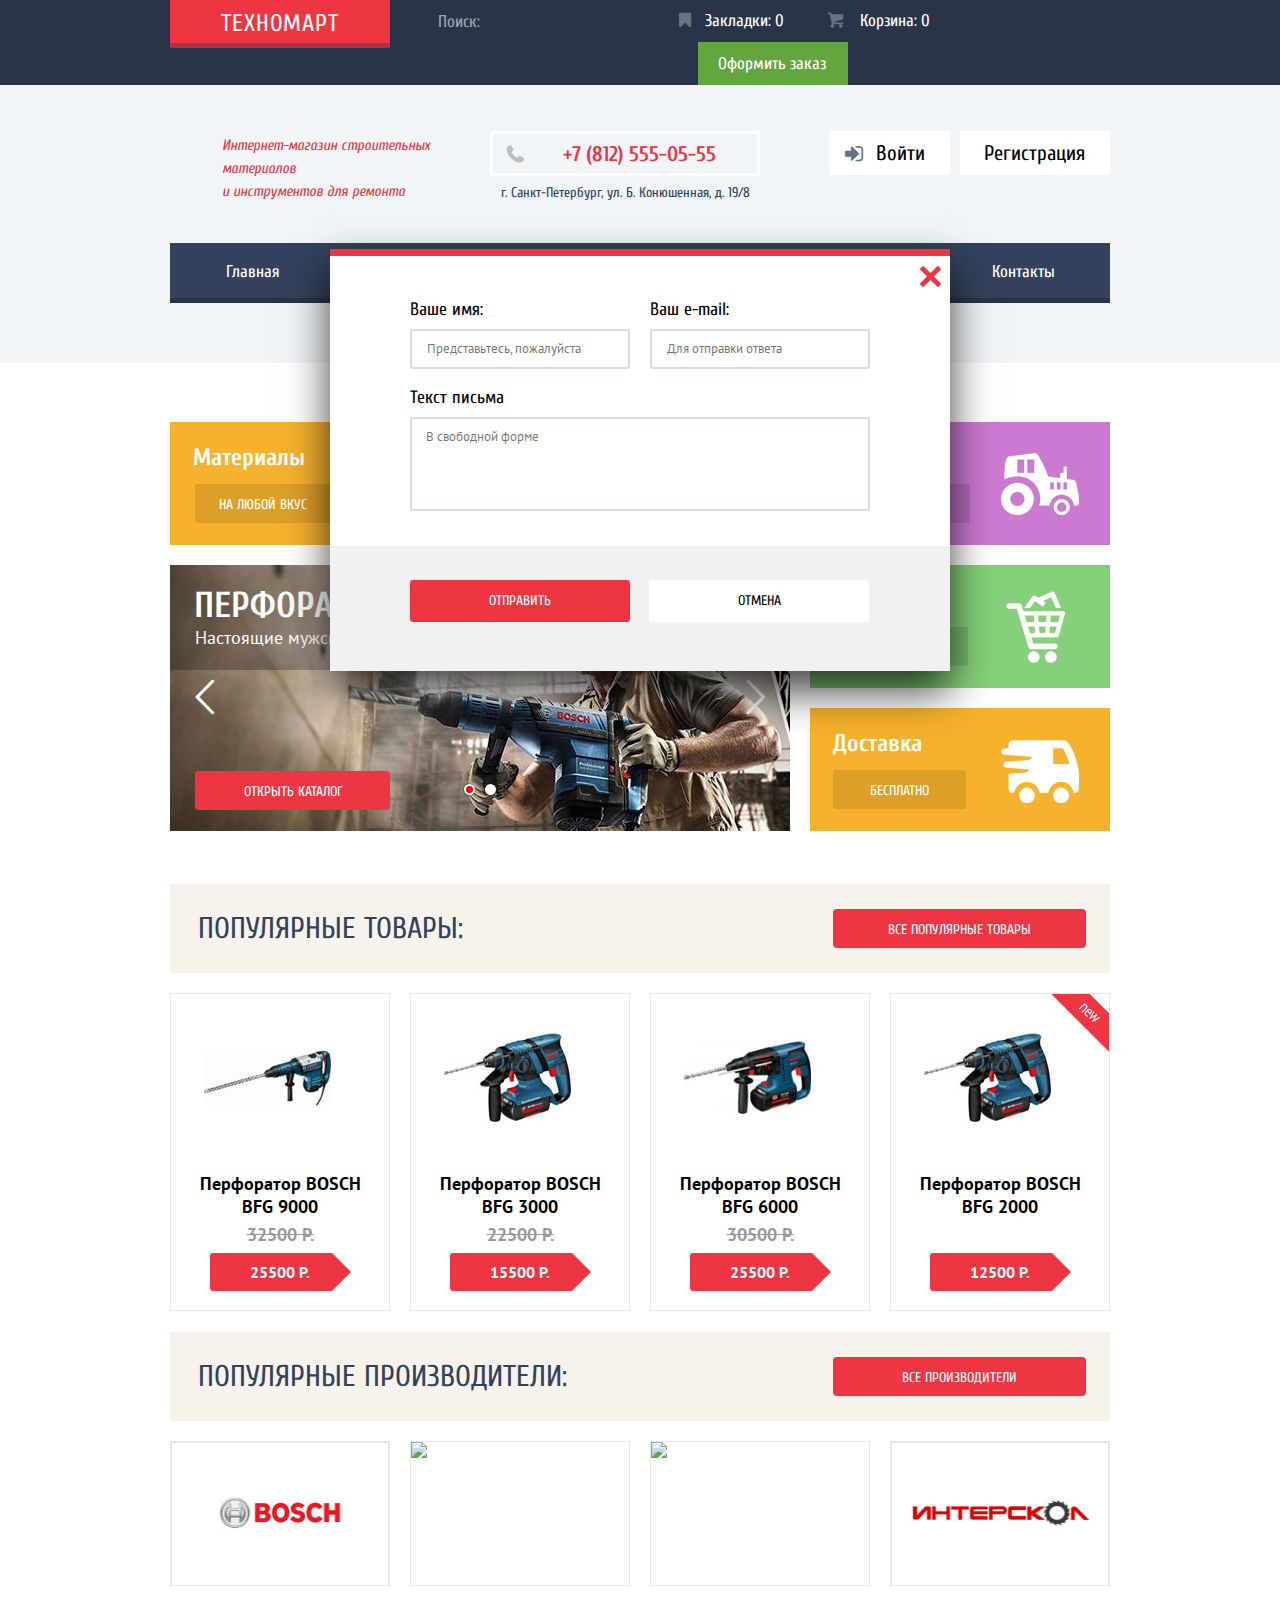
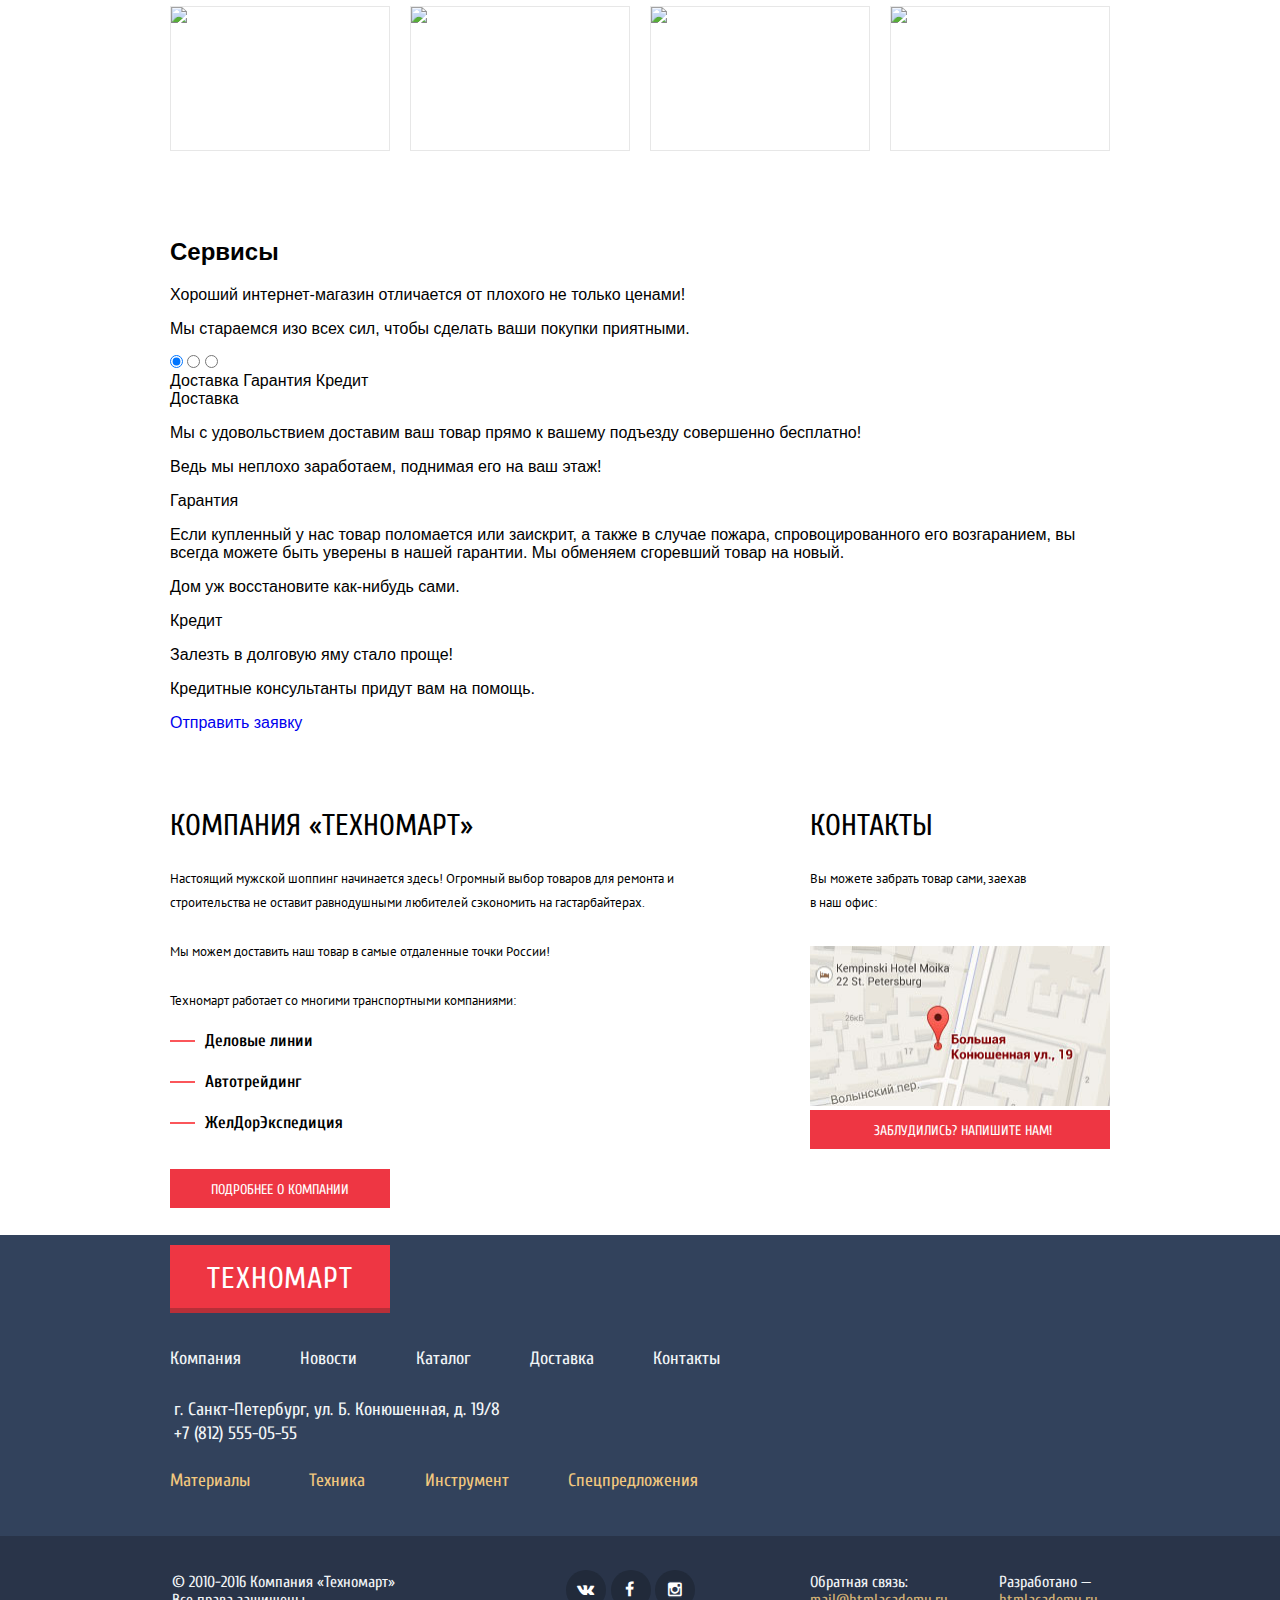
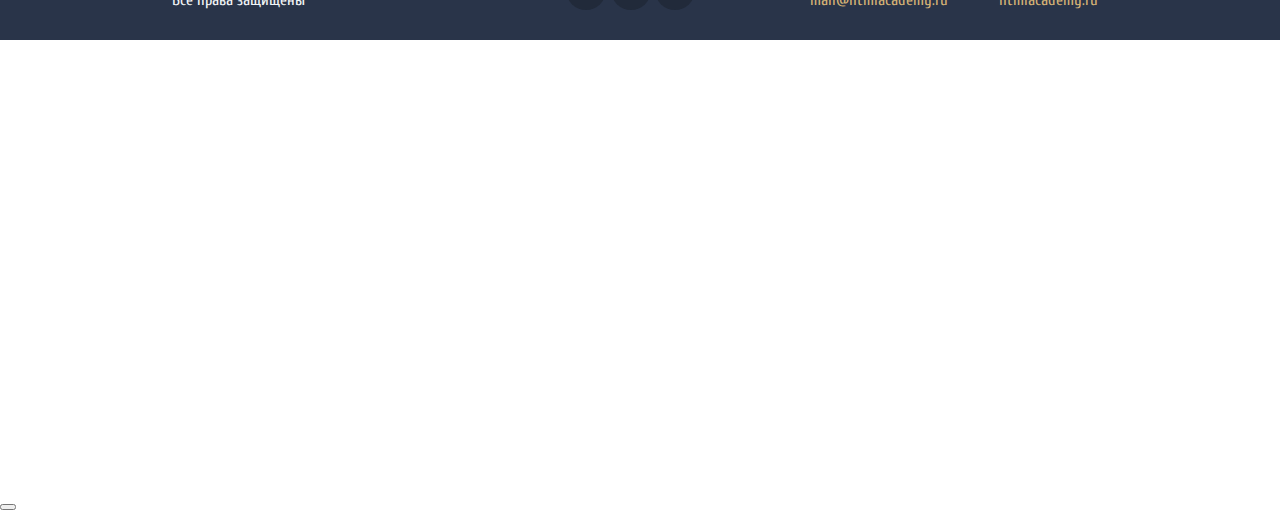
==== commit d481b7d6: "last chance" ====
--- a/index.html
+++ b/index.html
@@ -65,7 +65,7 @@
 							<a href="#">На любой вкус</a>
 						</div>
 						<div class="material-logo">
-							<img src="img/bucket.png" alt="материалы">
+							<img src="img/bucket.png" width="44" height="65" alt="материалы">
 						</div>
 					</div>
 					<div class="instrument">
@@ -76,7 +76,7 @@
 							<a href="#">На все случаи</a>
 						</div>
 						<div class="instrument-logo">
-							<img src="img/drill.png" alt="инструменты">
+							<img src="img/drill.png" width="75" height="61" alt="инструменты">
 						</div>				
 					</div>
 					<div class="technic">
@@ -87,7 +87,7 @@
 							<a href="#">Для стройки</a>
 						</div>
 						<div class="technic-logo">
-							<img src="img/truck.png" alt="техника">
+							<img src="img/truck.png" width="78" height="62" alt="техника">
 						</div>				
 					</div>
 					<div class="sale">
@@ -98,7 +98,7 @@
 							<a href="#">На 350 товаров</a>
 						</div>
 						<div class="sale-logo">
-							<img src="img/sale.png" alt="скидки">
+							<img src="img/sale.png" width="59" height="72" alt="скидки">
 						</div>				
 					</div>
 					<div class="delivery">
@@ -109,7 +109,7 @@
 							<a href="#">Бесплатно</a>
 						</div>
 						<div class="delivery-logo">
-							<img src="img/car.png" alt="доставка">
+							<img src="img/car.png" width="78" height="63" alt="доставка">
 						</div>				
 				</div>			
 				<div class="promo-slider">
@@ -220,48 +220,50 @@
 				</div>
 			</div>
 		</div>
-		<div class="service">
-			<div class="container">						
-				<div class="service-top">
-					<h2>Сервисы</h2>
-					<p>Хороший интернет-магазин отличается от плохого не только ценами!</p>
-					<p>Мы стараемся изо всех сил, что бы сделать ваши покупки приятными.</p>
-				</div>						
-				<input id="btn1" name="slider" type="radio" checked>
-				<input id="btn2" name="slider" type="radio">
-				<input id="btn3" name="slider" type="radio">
-				<div class="vertical-slider">
-					<div class="service-slider-controlls">
-						<label for="btn1">Доставка</label>
-						<label for="btn2">Гарантия</label>
-						<label for="btn3">Кредит</label>
-					</div>					
-					<div class="slider-text">
-						<div class="delivery-slide">
-							<p class="title">Доставка</p>
-							<p class="description">Мы с удовольствием доставим ваш товар прямо к вашему подъезду совершенно бесплатно! Ведь мы неплохо заработаем, поднимая его на ваш этаж!</p>
-						</div>
-						<div class="guaranty-slide">
-							<p class="title">Гарантия</p>
-							<p class="description-1">Если купленный у нас товар поломается или заискрит, а также в случае пожара, спровоцированного его возгоранием, вы всегда можете быть уверены в нашей гарантии. Мы обменяем сгоревший товар на новый.</p>
-							<p class="description-2">Дома уж восстановите как-нибудь сами.</p>
-						</div>
-						<div class="credit-slide">
-							<p class="title">Кредит</p>
-							<p class="description">Залезть в долговую яму стало проще! Кредитные консультанты придут вам на помощь.</p>
-							<a href="#">Отправить запрос</a>
-						</div>								 
-					</div>				
-				</div>
-			</div>
-		</div>				
+		<section class="deal">                   
+			<div class="container">
+				<div class="deal-heading">
+					<h2 class="deal-title">Сервисы</h2>
+					<p class="deal-info1">Хороший интернет-магазин отличается от плохого не только ценами!</p>
+					<p class="deal-info2">Мы стараемся изо всех сил, чтобы сделать ваши покупки приятными.</p>
+				</div>                
+				<div class="deal-slider">
+					<input type="radio" id="deal-slide-1" name="deal-slide" checked="">
+					<input type="radio" id="deal-slide-2" name="deal-slide">
+					<input type="radio" id="deal-slide-3" name="deal-slide">
+					<div class="deal-slider-navigation">
+						<label for="deal-slide-1">Доставка</label>
+						<label for="deal-slide-2">Гарантия</label>
+						<label for="deal-slide-3">Кредит</label>
+					</div>
+					<div class="deal-slider-slides">
+						<div class="deal-slider-slide">
+							<div class="deal-slide-title">Доставка</div>
+								<p class="p-1">Мы с удовольствием доставим ваш товар прямо к вашему подъезду совершенно бесплатно!</p>
+								<p class="p-2">Ведь мы неплохо заработаем, поднимая его на ваш этаж!</p>
+						</div>
+						<div class="deal-slider-slide">
+							<div class="deal-slide-title">Гарантия</div>
+								<p class="p-1">Если купленный у нас товар поломается или заискрит, а также в случае пожара, спровоцированного его возгаранием, вы всегда можете быть уверены в нашей гарантии. Мы обменяем сгоревший товар на новый.</p>
+								<p class="p-2">Дом уж восстановите как-нибудь сами.</p>
+						</div>
+						<div class="deal-slider-slide">
+							<div class="deal-slide-title">Кредит</div>
+								<p class="p-1">Залезть в долговую яму стало проще!</p>
+								<p class="p-2">Кредитные консультанты придут вам на помощь.</p>
+								<a href="#" class="btn deal-btn">Отправить заявку</a>
+						</div>
+					</div>
+        </div>
+      </div>
+    </section>					
 		<div class="container">
 			<div class="company clearfix">
 				<div class="company-left">
 					<h2 class>Компания «Техномарт»</h2>
-					<p>Настоящий мужской шоппинг начинается здесь! Огромный выбор товаров для ремонта и строительства не оставит равнодушными любителей сэкономить на гастарбайтерах.</p>
-					<p>Мы можем доставить наш товар в самые отдаленные точки России!<br>
-					Техномарт работает со многими транспортными компаниями:</p>
+					<p class="first">Настоящий мужской шоппинг начинается здесь! Огромный выбор товаров для ремонта и строительства не оставит равнодушными любителей сэкономить на гастарбайтерах.</p>
+					<p class="second">Мы можем доставить наш товар в самые отдаленные точки России!</p>
+					<p class="third">Техномарт работает со многими транспортными компаниями:</p>
 					<ul>
 						<li>Деловые линии</li>
 						<li>Автотрейдинг</li>
@@ -272,11 +274,12 @@
 				<div class="company-right">
 					<h2>Контакты</h2>
 					<p>Вы можете забрать товар сами, заехав в наш офис:</p>
-					<a class="company-map" href="#"><img src="img/map.jpg" alt="map" ></a>
-					<a href="form.html">Заблудились? Напишите нам!</a>
+					<a class="company-contacts-map" href="img/map.jpg"><img src="img/map.jpg" width="300" height="160" alt="Наш офис на карте"></a>
+					<a class="company-feedback-btn" href="form.html">Заблудились? Напишите нам!</a>
 				</div>
 			</div>
 		</div>
+		
 	</main>
 	<footer class="main-footer">
 		<div class="container">
@@ -329,5 +332,36 @@
 			</div>	
 		</div>				
 	</footer>
+	<div class="map">
+		<button type="button" class="modal-close-btn-map" title="Закрыть"></button>
+		<iframe src="https://www.google.com/maps/embed?pb=!1m18!1m12!1m3!1d1998.6044048541382!2d30.32344483618726!3d59.93870623443853!2m3!1f0!2f0!3f0!3m2!1i1024!2i768!4f13.1!3m3!1m2!1s0x4696310fca5ba729%3A0xea9c53d4493c879f!2z0JHQvtC70YzRiNCw0Y8g0JrQvtC90Y7RiNC10L3QvdCw0Y8g0YPQuy4sIDE5LCDQodCw0L3QutGCLdCf0LXRgtC10YDQsdGD0YDQsywgMTkxMTg2!5e0!3m2!1sru!2sru!4v1473444997477" width="940" height="477" frameborder="0" style="border:0" allowfullscreen></iframe>
+	</div>
+		
+	<div class="modal-content-write">
+	<button type="button" class="modal-close-btn" title="Закрыть"></button>
+		<form action="/echo" method="post">
+			<div class="write-us-fields">
+				<div class="block1">
+					<label for="login-field">Ваше имя:</label>
+					<input type="text" name="login" id="login-field" placeholder="Представьтесь, пожалуйста" required>
+				</div>
+				<div class="block2">
+					<label for="email-field">Ваш e-mail:</label>
+					<input type="email" name="email" id="email-field" placeholder="Для отправки ответа" required>
+				</div>
+				<div class="block3">
+					<label for="letter-field">Текст письма</label>
+					<textarea name="letter" id="letter-field" rows="4" placeholder="В свободной форме" required></textarea>
+				</div>
+			</div>
+			<div class="write-us-buttons">
+				<div class="write-us-buttons">
+					<input type="submit" name="letter-btn" value="Отправить">
+					<input type="reset" value="Отмена">
+				</div>
+			</div>
+		</form>
+	</div>    
+<script src="js/script.min.js"></script>
 </body>
 </html>--- a/css/style.css
+++ b/css/style.css
@@ -15,10 +15,8 @@
 @font-face {
   font-weight: normal;
   font-style: normal;
-
   font-family: "symbols-technomart";
-  src: url("../fonts/symbols-technomart.woff") format("woff"),
-       url("../fonts/symbols-technomart.woff2") format("woff2");
+  src: url("../fonts/symbols-technomart.woff") format("woff"), url("../fonts/symbols-technomart.woff2") format("woff2");
 }
 
 [class^="icon-"]::before,
@@ -27,7 +25,6 @@
   width: 1em;
   margin-right: 0.2em;
   margin-left: 0.2em;
-
   font-weight: normal;
   line-height: 1em;
   font-family: "symbols-technomart";
@@ -36,7 +33,6 @@
   text-decoration: inherit;
   font-style: normal;
   font-variant: normal;
-
   speak: none;
 }
 
@@ -76,7 +72,7 @@
 /*Верхний хедер */
 
 .main-header {
-  background: #f1f5f7;
+	background: #f1f5f7;
 	padding-bottom: 60px;
 }
 .header-top {  
@@ -87,15 +83,15 @@
 
 .header-top-left {
   float: left;
-  width: 490px;
-  height: 42px;
+  width: 490px;  
 }
 
 .header-top-left .logo {
   display: inline-block;
   text-align: center;
   vertical-align: middle;
-  padding-top: 9px;
+  padding-top: 10px;
+	padding-bottom: 0px;
   height: 33px;
   width: 220px; 
   background: #ee3643;
@@ -111,19 +107,19 @@
 }
 
 .header-top-left .logo:hover {
-background: #ca2c37;
+	background: #ca2c37;
 }
 
 .header-top-left .logo:active {
-background: #ba2732;
+	background: #ba2732;
 }
 
 .header-top-left input {
 	position: relative;
   vertical-align: top;  
-  margin: 0 -4px;
-  width: 270px;
-	padding: 11px 0px 11px 40px;
+  margin: 0 0 0 -4px;
+  width: 269px;
+	padding: 12px 0px 12px 48px;
   background: #293449;
   border: #293449;
   font-family: "Cuprum", Arial, sans-serif;
@@ -131,63 +127,59 @@
   font-weight: 400;  
   color: white;
 }
-.header-top-left label{
-	position: relative;
-}
-
+
+.header-top-left form {
+	display: inline-block;	
+	vertical-align: top;
+}
 
 .header-top-left label::before { 
-	 position: absolute;
-    top: -31px;
-    left: 233px;
-    font-size: 17px;
-    font-family: "symbols-technomart";
-    font-style: normal;
-    font-weight: normal;
-    display: inline-block;
-    vertical-align: top;
-    text-decoration: inherit;
-    text-align: center;
-    font-variant: normal;
-    text-transform: none;
-    content: "\1f50d";
-    cursor: pointer;
-    color: #6a7180;
-
+	position: absolute;
+  top: -20px;
+  left: 5px;
+  font-size: 17px;
+  font-family: "symbols-technomart";
+  font-style: normal;
+  font-weight: normal;
+  text-decoration: inherit;
+  text-align: center;
+  font-variant: normal;
+  text-transform: none;
+  content: "\1f50d";
+  cursor: pointer;
+  color: #6a7180;
 }
 
 
 .header-top-left input:hover {
-background: #212a3a;
-color: #d3d4d8;
+	background: #212a3a;
+	color: #d3d4d8;
 }
 
 .header-top-left input:focus {
-background: #ffffff;
-color: white;
+	background: #ffffff;
+	color: white;
 }
 
 .header-top-right {
-  float: right;
-  width: 410px;
+	float: right;
+	width: 410px;
 }
 
 .header-top-right a {
-  display: inline-block;
-  vertical-align: middle;
-  padding: 12px 0 12px 45px;
-  width: 102px;
-  color: white;
-  text-decoration: none;
-  font-family: "Cuprum", Arial, sans-serif;
-  font-size: 17px;
-  font-weight: 400;   
- } 
+	display: inline-block;
+	vertical-align: middle;
+	color: white;
+	text-decoration: none;
+	font-family: "Cuprum", Arial, sans-serif;
+	font-size: 17px;
+	font-weight: 400;
+} 
 
 .header-top-right a:first-child {
 	position: relative;
-  margin-left: -40px;
-  width: 110px;
+	margin-left: -40px;
+	padding: 11px 25px 12px 45px;
 }
 
 .header-top-right a:first-child:hover {
@@ -201,36 +193,37 @@
 
 .header-top-right .empty {
 	position: relative;
-  margin-left: -4px;
-  width: 100.5px;
+	padding: 11px 28px 12px 47px;
 }
 .header-top-right a:first-child::before {
 	font-family: "symbols-technomart";
 	content: "\1f516";
 	position: absolute;
-	top: 10px;
-	left: 10px; 
+	top: 11px;
+	left: 19px; 
+	color: #6a7180;
 }
 
 .empty::before { 
 	font-family: "symbols-technomart";
 	position: absolute;
-	top: 12px;
-	left: 10px;
+	top: 11px;
+	left: 15px;
 	content: "\62"; 
+	color: #6a7180;
 }
 .header-top-right .full {
 	position: relative;
-  margin-left: -4px;
-  width: 100px;
+  padding: 12px 29px 12px 43px;
 	background: red;
-}
-	.full::before { 
-		font-family: "symbols-technomart";
+	margin-right: -2px;
+}
+.full::before { 
+	font-family: "symbols-technomart";
 	position: absolute;
 	top: 12px;
-	left: 10px;
-	content: "\62"; 
+	left: 15px;
+	content: "\62";
 }
 .header-top-right .empty:hover {
   background: #212a3a;
@@ -242,10 +235,10 @@
   }
 
 .header-top-right a:last-child {
-  float: right;  
-  width: 133px;
-  padding: 12px 0px 12px 16px;
+  padding: 12px 22px 12px 20px;
+	margin-left: -2px;
   background: #63a63e;
+	color: white;
 }
 
 
@@ -267,11 +260,11 @@
   width: 280px;
   min-height: 103px;
   margin-right: 40px;
-    
-
-}
-.middle-info p {
+}
+
+.middle-info p:first-child {
   margin-top: -1px;
+	margin-bottom: 0;
   padding-left: 52px; 
   width: 220px;
   color: #ee3643;
@@ -281,31 +274,46 @@
   line-height: 23px;
   font-weight: 400;
 }
+
+.middle-info p:last-child {
+	margin: 0;
+	color: #ee3643;
+  font-family: "Cuprum";
+  font-style: italic;
+  font-size: 15px; 
+  line-height: 23px;
+  font-weight: 400;
+	width: 220px;
+	padding-left: 52px; 
+}
+
 .middle-contacts {
   float: left;
   width: 220px;  
   margin-top: -25px;
   margin-right: 90px;
 }
+
 .middle-contacts p:first-child {
 	position: relative;
-  padding: 8px 8px 8px 70px;
+  padding: 8px 8px 7px 70px;
   border: solid white 3px;
   width: 186px;
   color: #ee3643;
   font-family: "Cuprum", Arial, sans-serif;
   font-size: 21px;
-  font-weight: 900;
-  
-}
+  font-weight: 900;  
+}
+
 .middle-contacts p:first-child::before {
 	font-family: "symbols-technomart";
 	position: absolute;
-	top: 10px;
-	left: 13px;
+	top: 9px;
+	left: 14px;
 	content: "📞"; 
 	color: #b7bfc8;
 }
+
 .middle-contacts p:last-child {
   display: inline-block;
   vertical-align: top;
@@ -322,19 +330,20 @@
 }
 
 .user-box {
-  margin: 0;
   float: left;
   width: 271px;
   margin-top: -4px;
   margin-left: 39px;
+	padding-bottom: 1px;
   font-family: "Cuprum", Arial, sans-serif;
-  font-size: 21px;
-  
+  font-size: 21px;  
+	
 }
 
 .user-box .enter {
 	position: relative;
   display: inline-block;
+	vertical-align: top;
   padding: 10px 27px 10px 47px;  
   text-decoration: none;
   margin-left: -10px;
@@ -346,17 +355,20 @@
 .enter::before {
 	font-family: "symbols-technomart";
 	position: absolute;
-	top: 10px;
-	left: 13px;
+	top: 11px;
+	left: 16px;
 	content: "\2386"; 
+	color: #6a7180;
 }
 
 .user-box .enter:hover {
   color: #f36c75;
 }
+
 .user-box .enter:active {
   color: #b2b2b2;
 }
+
 .user-box .registration {
   display: inline-block;
   padding: 10px 27px 10px 24px;
@@ -367,30 +379,35 @@
   text-decoration: none;
   color: #000000;
 }
+
 .user-box .registration:hover {
   color: #f36c75;
 }
+
 .user-box .registration:active {
   color: #b2b2b2;
 }
+
+.my-order, my-office {
+	margin-top: 30px;	
+}
+
 /*Нижний хедер*/
 .main-navigation {
-	display: block;
-  padding-left: 0px;  
-  margin-top: 0;  
+	display: block; 
   color: white;
   background: #32425c;
   border-bottom: solid #293449 5px;
   text-align: center;
 }
+
 .main-navigation ul {
   margin: 0;
   padding: 0;
   list-style: none;
 	font-size: 0;
-	
-
-}
+}
+
 .main-navigation li {
   display: inline-block;
 	text-align: center;
@@ -402,34 +419,34 @@
   margin-left: 30px;
 	margin-right: 30px;
   color: white;
-
 }
 
 .main-navigation a {
   display: block;	
-  padding: 19px 30px 19px 30px; 
+  padding: 19px 30px 17px 30px; 
   color: white;
   text-decoration: none;
-	vertical-align: top;
-  
-}
+	vertical-align: top;  
+}
+
 .main-navigation a:hover {
 background-color: #293449; 
 }
+
 .main-navigation a:active {
   color: #59616e;
   background-color: #1d2739; 
 }
+
 /*Содержимое странницы*/
 .top-content {
   margin-bottom: 33px;
-  
-
-}
+}
+
 .container {
   width: 940px;
   margin: 0 auto;
-  }
+}
 
 .material {
 	position: relative;
@@ -466,12 +483,15 @@
   text-transform: uppercase;
   border-radius: 3px;
 }
+
 .material-link a:hover {
 	background: rgba(0, 0, 0, 0.3);
 }
+
 .material-link a:active {
 	background: rgba(0, 0, 0, 0.6);
 }
+
 .material-logo {
   float: right;  
   margin-top: -60px;
@@ -488,6 +508,7 @@
   margin-bottom: 20px;
   background: #4aafde;
 }
+
 .instrument-name h2 {
   width: 130px;
   margin-top: 22px;
@@ -512,6 +533,7 @@
   text-transform: uppercase;
   border-radius: 3px;
 }
+
 .instrument-link a:hover {
 	background: rgba(0, 0, 0, 0.3);
 }
@@ -536,6 +558,7 @@
   margin-bottom: 20px;
   background: #cc79d1;
 }
+
 .technic-name h2 {
   width: 130px;
   margin-top: 22px;
@@ -560,6 +583,7 @@
   text-transform: uppercase;
   border-radius: 3px;
 }
+
 .technic-link a:hover {
 	background: rgba(0, 0, 0, 0.3);
 }
@@ -584,6 +608,7 @@
   margin-bottom: 20px;
   background: #85d179;
 }
+
 .sale-name h2 {
   width: 140px;
   margin-top: 22px;
@@ -608,6 +633,7 @@
   text-transform: uppercase;
   border-radius: 3px;
 }
+
 .sale-link a:hover {
 	background: rgba(0, 0, 0, 0.3);
 }
@@ -615,7 +641,6 @@
 .sale-link a:active {
 	background: rgba(0, 0, 0, 0.6);
 }
-
 
 .sale-logo {
   float: right;  
@@ -632,6 +657,7 @@
   clear: both;
   background: #f6b22d;
 }
+
 .delivery-name h2 {
   width: 130px;
   margin-top: 2px;
@@ -656,6 +682,7 @@
   text-transform: uppercase;
   border-radius: 3px; 
 }
+
 .delivery-link a:hover {
 	background: rgba(0, 0, 0, 0.3);
 }
@@ -681,19 +708,20 @@
 	overflow: hidden;
 	background: black;
 }
+
 .slider  {
 	width: 2000px;
 	display: inline-block; 
-}
+	vertical-align: top;
+}
+
 .slide  {
   display: inline-block;
   vertical-align: middle;
   width: 620px;
   height: 266px;
   background: gray;
-  
-}
-
+}
 
 .title-slider h2 {
   margin-top: 20px;
@@ -705,7 +733,7 @@
   font-size: 36px;
   font-style: bold;
   text-transform: uppercase;
-  }
+}
 
 .title-slider p {
   margin-top: 0px;
@@ -713,10 +741,9 @@
   color: white;
   font-family: "PT Sans", Arial, sans-serif;
   font-size: 18px;
-  }
-  
-
- .slider-catalog a {
+}
+
+.slider-catalog a {
   vertical-align: middle;
   float: left;
   padding:12px 47px 10px 49px;  
@@ -730,10 +757,12 @@
   font-weight: 400;
   text-transform: uppercase;
   border-radius: 4px;
- }
+}
+
 .slider-catalog a:hover {
   background: #ca2c37;
 }
+
 .slider-catalog a:active {
   background: #ba2732;
 }
@@ -741,17 +770,18 @@
 .slider input[type="radio"]{
   display: none;
 }
+
 .slider-controls {
 	position: absolute;
-	left: 293px;
-	top: 220px;
+	left: 291px;
+	top: 219px;
 	text-align: center;
 }
 
 .slider-controls label{
 	display: inline-block;
-  width: 6px;
-	height: 6px;
+  width: 7px;
+	height: 7px;
 	margin: 0 3px;
 	vertical-align: top;
 	background: white;
@@ -760,41 +790,49 @@
 	cursor: pointer;
 	box-shadow: 0px 0px 2px rgba(0, 0, 0, 0.8);
 }
+
 .slider-controls label:first-child::before {
 	position: absolute;
 	line-height: 40px;
 	font-family: "symbols-technomart";
 	content: "\3c";
-	bottom: 80px;
-	right: 290px;	
+	bottom: 85px;
+	right: 285px;	
 	color: #ffffff;
 	font-size: 40px;
 }
+
 .slider-controls label:first-child:hover::before {
 	color: red;
 }
+
 .slider-controls label:last-child:hover::before {
 	color: red;
 }
+
 .slider-controls label:first-child:active::before {
 	color: rgba(255, 255, 255, .6);
 }
+
 .slider-controls label:last-child:active::before {
 	color:rgba(255, 255, 255, .6);
 }
+
 .slider-controls label:last-child::before {
 	position: absolute;
 	content: "\3e";
 	line-height: 40px;
 	font-family: "symbols-technomart";
-	bottom: 80px;
-	left: 290px;
+	bottom: 85px;
+	left: 285px;
 	color: #ffffff;
 	font-size: 40px;
 }
+
 .slider-inner {
-    overflow: hidden;
-}
+  overflow: hidden;
+}
+
 .slider-slides{
 	width: 2000px;
 }
@@ -808,40 +846,38 @@
 	transform: translate(0);
 	background-image: url("../img/man-with-rock-drill.jpg");
 }
+
 #drill:checked ~ .slider .slide{
 	transform: translate(-624px);
 	background-image: url("../img/man-with-drill.jpg");
 }
 
-
 .container-content {
   background:  #f7f3ec;
-  padding-bottom: 30px;  
-	
-}
-
+  padding-bottom: 25px;	
+}
 
 .container-title { 
   display: inline-block;
+	vertical-align: top;
   text-align: left;
   margin: 27px 231px 0 28px;
   width: 400px;
   height: 32px;
   color: #32425c;
-   font-family: "Cuprum", Arial, sans-serif;
+  font-family: "Cuprum", Arial, sans-serif;
   font-size: 30px;
   font-weight: 400;
-  text-transform: uppercase;
-  
+  text-transform: uppercase;  
  }
 
 .container-link {
   display: inline-block;
   vertical-align: middle;
   text-align: center;
-  padding: 11px 42px;
+  padding: 12px  42px 10px 42px;
   width: 169px;
-  margin-top: -12px;
+  margin-top: 25px;
   background: #ee3643;
   color: white;
   text-decoration: none;
@@ -855,6 +891,7 @@
 .container-link:hover {
   background: #ca2c37;
 }
+
 .container-link:active {
   background: #ba2732;
 }
@@ -877,12 +914,15 @@
 	font-size: 16px;
 	margin-top: 20px;
 	margin-right: 20px;
-	margin-bottom: 20px;
+	margin-bottom: 21px;
+	padding-bottom: 19px;
 	overflow: hidden;
 }
+
 .item:hover {
 	box-shadow: 0 5px 15px 3px #bababa;
 }
+
 .new:before{
 	position: absolute;
 	top: -1px;
@@ -891,9 +931,9 @@
 	width: 60px;
 	height: 60px;
 	content: '';
-	background: url('../img/new-flag.png') no-repeat 0 0;
-	
-}
+	background: url('../img/new-flag.png') no-repeat 0 0;	
+}
+
 .item .selected {
 	position: absolute;
 	top: 0;
@@ -903,6 +943,7 @@
   padding: 40px 0;
   background-color: #fff; 
 }
+
 .selected .buy, .selected .bookmarks {
 	position: relative;
 	font-family: "Cuprum", Arial, sans-serif;
@@ -929,25 +970,32 @@
   border: 3px solid #63a63e;
   background-color: #fff;
 }
+
 .item .selected {
 	display: none;
 }
+
 .item:hover .selected {
 	display: block;
 }
+
 .selected .buy:hover {
 	background-color: #367315;
 }
+
 .selected .buy:active {
 	background-color: #63a63e;
 }
+
 .selected .bookmarks:hover {
 	border: 3px solid #32425c;
 }
+
 .selected .bookmarks:active {
 	border: 3px solid #32425c;
 	opacity: .3;
 }
+
 .catalog-item-img { 
 	width: 218px;
   height: 168px;
@@ -960,23 +1008,26 @@
 }
 
 .item h2 {
-  margin: 10px 0 15px 0;
+  margin: 10px 0 5px 0;
 	font-size: 18px;
 	padding: 0 25px;
 }
+
 .catalog-item .old-price {
 	min-height: 20px;
-	margin: 0 0 10px 0;
+	margin: 0 0 7px 0;
 	min-height: 23px;
   text-decoration: line-through;
   color: #999999;
-}
+	font-size: 18px;
+}
+
 .catalog-item .new-price {
 	position: relative;
 	border-radius: 3px;
 	width: 80px;
-	margin: 0 auto 20px;
-	padding: 11px 30px;
+	margin: 0 auto 0;
+	padding: 9px 30px;
   color: #fff;
 	background: #ee3643;	
 } 
@@ -988,7 +1039,7 @@
 	width: 0;
 	height: 0;
 	content: '';
-	border: 21px solid #fff;
+	border: 19px solid #fff;
 	border-left-color:#ee3643;
 }
 
@@ -1000,16 +1051,16 @@
 .container-logo {
 	font-size: 0;
   height: auto;
-	 margin-top: 20px;
-  margin-bottom: 51px;
-	
+	margin-top: 20px;
+  margin-bottom: 67px;	
 }
 
 .container-logo img {
- display: inline-block;
-vertical-align: middle;
- margin:  auto;
-}
+ 	display: inline-block;
+	vertical-align: middle;
+ 	margin:  auto;
+}
+
 .container-logo a {
   display: inline-block;
   vertical-align: middle;
@@ -1021,56 +1072,61 @@
   border: solid #e7e7e7 1px;
   background: white;
 	overflow: hidden;
-
-}
-
-.container-logo a:nth-child(4n) {
-  
-  margin-right: 0px;
-  
-}
+}
+
+.container-logo a:nth-child(4n) {  
+  margin-right: 0px;  
+}
+
 .container-logo a:hover {
 	box-shadow: 0 10px 25px 0 rgba(41,52,73,.5);
 }
-  .container-logo a:active {
+
+.container-logo a:active {
 	box-shadow: 0 4px 10px 0 rgba(41,52,73,.5);
 	opacity: .3;
-}                        /*СЛАЙДЕР СЕРВИСА*/
+} 
+
+/*СЛАЙДЕР СЕРВИСА*/
 .service { 
 	position: relative;
-	padding: 30px  0 20px 0;
-	 background: #f2f6f8;
-  
-}
-
-.service-top h2{
- margin-bottom: 10px;
-	 font-family: "Cuprum", Arial, sans-serif;
+	padding: 35px  0 20px 0;
+	 background: #f2f6f8;  
+}
+
+.service-top h2 {
+ 	margin-bottom: 29px;
+	font-family: "Cuprum", Arial, sans-serif;
   font-size: 30px;
   font-weight: 400;
 	text-transform: uppercase;
-  }
+}
 .service-top p{
 	font-family: "Cuprum", Arial, sans-serif;
   font-size: 14px;
   font-weight: 400;
 }
+
 .service-top p:last-child{
- margin-bottom: 40px;
-  }
+	margin-top: -6px;
+ 	margin-bottom: 75px;
+}
 
 .service input[type="radio"] {
- display: none;	
+ 	display: none;	
 }
 
 .service-slider-controlls{
 	position: relative;
 	display: inline-block;
+	vertical-align: top;
 	width: 240px;
 }
+
+
 .service-slider-controlls label{ 	
 	display: block;
-	padding: 20px 0 20px 29px;
+	padding: 13px 0 23px 24px;
 	text-align: left;
 	vertical-align: middle;
 	background: #32425c;
@@ -1083,87 +1139,86 @@
 }
 
 .delivery-slide {
-	position: absolute;
-	bottom: 115px;
-	left: 280px;
   display: none;
-	vertical-align: top;
+	vertical-align: top; 
   width: 330px;
   color: #32425c;
-	margin: 0;
+	padding: 0;
+	margin-top: -224px;
+	margin-left: 320px;
 	
 }
+
 .delivery-slide .title{
 	font-family: "Cuprum", Arial, sans-serif;
   font-size: 36px;
   font-weight: 400;
 	text-transform: uppercase;
 }
-.delivery-slide .description
-{
+
+.delivery-slide .description {
 	font-family: "PT Sans", Arial, sans-serif;
   font-size: 13px;
   font-weight: 400;
 }
+
 .guaranty-slide {
 	display: none;
-	position: absolute;
-	bottom: 95px;
-	left: 280px;
-  display: none;
-vertical-align: top; 
+	vertical-align: top; 
   width: 330px;
   color: #32425c;
 	padding: 0;
-	margin: 0;
-}
+	margin-top: -224px;
+	margin-left: 320px;
+}
+
 .guaranty-slide .title{
 	font-family: "Cuprum", Arial, sans-serif;
   font-size: 36px;
   font-weight: 400;
 	text-transform: uppercase;
 }
+
 .guaranty-slide .description-1 {
 	font-family: "PT Sans", Arial, sans-serif;
   font-size: 13px;
   font-weight: 400;
 	width: 350px;
 	margin: 0;	
-	
-}
+}
+
 .guaranty-slide .description-2 {
 	font-family: "PT Sans", Arial, sans-serif;
   font-size: 13px;
   font-weight: 400;
 	width: 300px;
-	margin: 0;
-	
-}
+	margin: 0;	
+}
+
 .credit-slide {
-	position: absolute;
-	bottom: 75px;
-	left: 280px;
+	margin-top: -224px;
+	margin-left: 320px;
   display: none;
-vertical-align: top;
+	vertical-align: top;
   display: none;
   width: 330px;
   color: #32425c;
-	margin: 0;
-}
-
-.credit-slide .title{
+}
+
+.credit-slide .title {
 	font-family: "Cuprum", Arial, sans-serif;
   font-size: 36px;
   font-weight: 400;
 	text-transform: uppercase;
 }
+
 .credit-slide .description {
 	font-family: "PT Sans", Arial, sans-serif;
   font-size: 13px;
   font-weight: 400;
-	margin-bottom: 30px;
-	
-}
+	margin-bottom: 30px;	
+}
+
 .credit-slide a{
   display: block;
   vertical-align: top;
@@ -1181,59 +1236,58 @@
 
 #btn1:checked ~ .vertical-slider label[for="btn1"],
 #btn2:checked ~ .vertical-slider label[for="btn2"],
-#btn3:checked ~ .vertical-slider label[for="btn3"]{
+#btn3:checked ~ .vertical-slider label[for="btn3"] {
 	background: #ffffff;
 	color: #32425c;
 }
 
 #btn1:checked ~ .vertical-slider .delivery-slide {
 	display: inline-block;
-}
+	vertical-align: top;
+}
+
 #btn2:checked ~ .vertical-slider .guaranty-slide {
-display: inline-block;
-}
+	display: inline-block;
+	vertical-align: top;
+}
+
 #btn3:checked ~ .vertical-slider .credit-slide {
 	display: inline-block;
-}
-
-
-.vertical-slider{
-	min-height: 250px;
-}
+	vertical-align: top;
+}
+
+.vertical-slider {
+	min-height: 262px;
+}
+
 #btn1:checked ~ .vertical-slider {
 	position: relative;
 	background-image: url(..//img/delivery.png);
 	background-repeat: no-repeat;
-	background-position: 	right 0px;
+	background-position: 	right 21px;	
 	
-	
-}
+}
+
 #btn2:checked ~ .vertical-slider {
 	position: relative;
 	background-image: url(..//img/guaranty.png);
 	background-repeat: no-repeat;
-	background-position: 	right 0px;
-	
-}
+	background-position: 	right 0px;	
+}
+
 #btn3:checked ~ .vertical-slider {
 	position: relative;
 	background-image: url(..//img/credit.png);
 	background-repeat: no-repeat;
-	background-position: 	right 0px;
-	
-}
-
-
-
-
-.company {
-	
-}
+	background-position: 	right 0px;	
+}
+
 .company-left {
   width: 511px;
   float: left;
 	margin-bottom: 30px;
 }
+
 .company-left h2{
 margin-top: 76px;
 margin-bottom: 24px;
@@ -1250,10 +1304,11 @@
 	line-height: 24px;
 	font-weight: regular;
 }
+
 .company-left ul{
 	padding: 0;
-	margin-top: -6px;
-	margin-left: -5px;
+	margin-top: -10px;
+	margin-left: 0px;
 	margin-bottom: 5px;
 	list-style: none;
 }
@@ -1262,10 +1317,12 @@
 	position: relative;
 	padding-left: 35px;
 	margin-bottom: 15px;
-	font-family: "PT sans", Arial, sans-serif;
-  font-size: 18px;
+	line-height: 26px;
+	font-family: "Cuprum", Arial, sans-serif;
+  font-size: 17px;
 	font-weight: 600;
 }
+
 .company-left li::before {
     content: " ";
     position: absolute;
@@ -1276,10 +1333,10 @@
     border-bottom: 2px solid #fb565a;
 }
 
-.company-left a{
+.company-left a {
   display: block;
   vertical-align: top;
-  margin-top: 23px;
+  margin-top: 33px;
   text-align: center;
   padding: 12px 40px 10px;
   width: 140px;
@@ -1288,12 +1345,13 @@
   text-decoration: none;
 	font-family: "Cuprum", Arial, sans-serif;
   font-size: 14px;
-	text-transform: uppercase;
-	
-}
+	text-transform: uppercase;	
+}
+
 .company-left a:hover {
   background: #ca2c37;
 }
+
 .company-left a:active {
   background: #ba2732;
 }
@@ -1302,7 +1360,9 @@
   width: 300px;
   float: right;
   margin-right: 0px;
-}
+	margin-bottom: 96px;
+}
+
 .company-right h2{
   margin-top: 76px;
 	margin-bottom: 24px;
@@ -1310,7 +1370,7 @@
 	font-size: 30px;
 	font-weight: 100;
 	text-transform: uppercase;
-  }
+}
 
 .company-right p {
 	margin-bottom: 31px;
@@ -1318,10 +1378,10 @@
 	font-family: "PT Sans", Arial, sans-serif;
 	font-size: 13px;
 	line-height: 24px;
-  }
+}
 
 .company-map {
-	margin-bottom: 33px;
+	margin-bottom: 48px;
   display: block;
   height: 150px;  
 }
@@ -1338,9 +1398,11 @@
 	font-size: 14px;
 	text-transform: uppercase;
 }
+
 .company-right a:hover {
   background: #ca2c37;
 }
+
 .company-right a:active {
   background: #ba2732;
 }
@@ -1354,6 +1416,7 @@
 
 .footer-top {
   display: inline-block;
+	vertical-align: top;
   width: inherit;
 	padding: 0;
 	margin-top: 0px;
@@ -1362,10 +1425,10 @@
 }
   
 .footer-top-content .logo{ 
-  display: inline-block;;
+  display: inline-block;
   text-align: center;
-  vertical-align: middle;
-  padding: 9px 0 2px;
+  vertical-align: top;
+  padding: 16px 0 12px;
   width: 220px; 
   background: #ee3643;
   color: white;
@@ -1376,28 +1439,31 @@
 	font-size: 30px;
 	text-transform: uppercase;
 	letter-spacing: 0.8px;
-	margin-top: -55px;
+	margin-top: 0px;
 	margin-right: 170px;
-  }
+}
 
 
 .footer-top-content .logo:hover {
   background: #ca2c37;
 }
+
 .footer-top-content .logo:active {
   background: #ba2732;
 }
+
 .promo-1 { 
 	display: inline-block;
+	vertical-align: top;
   padding: 0;
-	margin-top: 39px;
+	margin-top: 40px;
   width: auto;
   list-style: none;
 	font-family: "Cuprum", Arial, sans-serif;
-	font-size: 18px;
-  
+	font-size: 18px;  
 } 
- .promo-1 a {  
+
+.promo-1 a {  
   display: inline;
   vertical-align: top;
   margin-right: 54px;
@@ -1409,40 +1475,41 @@
 
 .promo-1 a:hover {
   border-bottom: solid #f1f5f7 1px;
-  }
-
-  .promo-1 a:active {
-    color: #788495;
+}
+
+.promo-1 a:active {
+  color: #788495;
   border-bottom: none;
-  }
-
-.promo-1 a:last-child{
+}
+
+.promo-1 a:last-child {
   margin-right: 0px;
-  }
+}
 
 .footer-middle {
 	display: block;
   width: inherit;
-	margin: 0 0 39px 0;
-}
+	margin: 0 0 45px 0;
+}
+
 .adress {
   display: inline-block;
+	vertical-align: top;
   width: inherit;  
   margin-left: 4px;
 	margin-right: 85px;
   color: #f1f5f7;
 	font-family: "Cuprum", Arial, sans-serif;
 	font-size: 18px;
-	line-height: 6px;
- 
-}
+	line-height: 6px; 
+}
+
 .promo-2 {
 	display: inline-block;
 	width: inherit;
 	list-style: none;
-	margin: 10px 0 0 0px;
-	padding: 0 0 0 0;
-	
+	margin: 15px 0 0 0px;
+	padding: 0 0 0 0;	
 }
 
 .promo-2 a {
@@ -1462,6 +1529,7 @@
   color: #998a6e;
   border-bottom: none;
 }
+
 .promo-2 a:last-child {
   margin-right: 0px;
 }
@@ -1475,6 +1543,7 @@
 
 .copyrights {
   display: inline-block;
+	vertical-align: top;
   width: 230px;
   margin: 0 160px 1px 2px;
 	font-family: "Cuprum", Arial, sans-serif;
@@ -1482,87 +1551,99 @@
 	line-height: 2px;
   
 }
+
 .footer-bottom  a{
   color: #d4b275;
 }
+
 .social {
 	position: relative;
   display: inline-block;
+	vertical-align: top;
 	padding-top: 5px;
-	margin: 0  126px 30px 0;
+	margin: 0  110px 30px 0;
   width: auto;
 }
+
 .social .vk { 
-	display: inline-block;	
+	display: inline-block;
+	vertical-align: top;
 	width: 40px;
 	height: 40px;
 	background: #212a3a;
 	border-radius: 50%;
 }
+
 .social .vk::before { 
 	position: absolute;
 	font-family: "symbols-technomart";
 	content: "\76"; 
+	color: white;
 	background: #212a3a;
 	top: 16px;
-	left:11px;
-	
-}
+	left:11px;	
+}
+
 .social .fb { 
 	display: inline-block;	
+	vertical-align: top;
 	width: 40px;
 	height: 40px;
 	background: #212a3a;
 	border-radius: 50%;
 }
+
 .social .fb::before { 
 	position: absolute;
 	font-family: "symbols-technomart";
 	content: "\66"; 
+	color: white;
 	background: #212a3a;
 	top: 16px;
-	left:59px;
-	
+	left:59px;	
 }
 
 .social .inst { 
 	display: inline-block;	
+	vertical-align: top;
 	width: 40px;
 	height: 40px;
 	background: #212a3a;
 	border-radius: 50%;
 }
+
 .social .inst::before { 
 	position: absolute;
 	font-family: "symbols-technomart";
 	content: "\1f4f7"; 
+	color: white;
 	background: #293449;
 	top: 16px;
-	left: 102px;
-	
-}
-
-.mail{
+	left: 102px;	
+}
+
+.mail {
   display: inline-block;
-  margin-right: 24px;
+	vertical-align: top;
+  margin-right: 35px;
   width: 150px;
 	font-family: "cuprum", Arial, sans-serif;
 	font-size: 16px;
-	line-height: 2px;
-	
-}
-
-.mail a:hover{
+	line-height: 2px;	
+}
+
+.mail a:hover {
   border-bottom: solid #ffd180 1px; 
 }
 
-.mail a:active{
-color: #ee3643;
-border-bottom: none;
-  }
+.mail a:active {
+	color: #ee3643;
+	border-bottom: none;
+}
 
 .design {  
   display: inline-block;
+	vertical-align: top;
   margin-right: 50px;
   width: 105px;
 	font-family: "cuprum", Arial, sans-serif;
@@ -1574,11 +1655,11 @@
   margin-right: 0;
 }
 
-.design:last-child a:hover{
-border-bottom: solid #ffd180 1px;
-}
-
-.design:last-child a:active{
+.design:last-child a:hover {
+	border-bottom: solid #ffd180 1px;
+}
+
+.design:last-child a:active {
   color: #ee3643;
   border-bottom: none;
 }
@@ -1590,71 +1671,66 @@
 
 
 
-.user-box .login{
-  display: inline-block;
-	vertical-align: top;
+.user-box .login {
   display: block;
-	margin: 0 0 -22px -28px;
+	margin: 0 0 0 -28px;
   padding: 10px 0 11px 46px;
   background: white;
   color: black;
 	font-family: "Cuprum", Arial, sans-serif;
 	font-size: 21px;
-}
-
-.user-box .login:hover {
-
+	margin-bottom: 10px;
 }
 
 .user-box .login:active {
-color: #b2b2b2;
+	color: #b2b2b2;
 }
 
 .my-order {
   display: inline-block;
+	vertical-align: top;
 	color: #32425c;
 	font-family: "Cuprum", Arial, sans-serif;
 	font-size: 16px;
+	margin-top: 0;
 	margin-left: -10px;
 	margin-right: 26px;
-	text-decoration: underline;
-	
+	text-decoration: underline;	
 }
 	
 .my-order:hover {
-color:#ee3643;
-
-
-}
+	color:#ee3643;
+}
+
 .my-order:active {
-color: #b7bfc8;
-
-  }
+	color: #b7bfc8;
+}
+
 .my-office {
   display: inline-block;
-  display: inline-block;
+	vertical-align: top;
   color: #32425c;
 	font-family: "Cuprum", Arial, sans-serif;
 	font-size: 16px;
 	text-decoration: underline;
 }
+
 .my-office:hover {
-color:#ee3643;
-
-
-}
+	color:#ee3643;
+}
+
 .my-office:active {
-color: #b7bfc8;
-
+	color: #b7bfc8;
 }
 
 .bradcrumps  {
-		position: relative;
-  margin: 0;
+	position: relative;
+	margin:  -14px 0 -1px 0;
   padding: 0;
   list-style: none;
   height: 60px;
 }
+
 .bradcrumps::before {
 	position: absolute;
 	font-size: 16px;
@@ -1667,11 +1743,12 @@
 .bradcrumps li {
 	position: relative;
   display: inline-block;
+	vertical-align: top;
   margin-left: 5px;
   padding: 20px 20px  0 0;
 	font-family: "PT Sans", Arial, sans-serif;
 	text-transform: uppercase;
-	font-size: 16px;
+	font-size: 14px;
 }
 
 .bradcrumps li::before {	
@@ -1684,8 +1761,7 @@
 }
 
 .bradcrumps a {
-  color: black;
-	
+  color: black;	
 }
 
 .shop-title {
@@ -1702,22 +1778,18 @@
 	text-transform: uppercase;
 	color: #32425c;
 	font-weight: 100;
-	
-}
-
-
-
+}
 
 /*фильтр*/
-
 .content-left {
   float: left;
-  width: 230px;
+  width: 221px;
   margin: 0px;
 }
 .content-name {
   margin: 0;
 }
+
 .content-left h3 {
   padding: 10px 0px 3px 18px;
   height: 25px;
@@ -1725,8 +1797,7 @@
   margin-bottom: 15px;
 	font-family: "PT Sans", Arial, sans-serif;
 	font-size: 13px;
-	text-transform: uppercase;
-	
+	text-transform: uppercase;	
 }
 
 .content-left h2 {
@@ -1738,23 +1809,26 @@
 
 .range-controls {
 	position: relative;
-	 height: 40px;
-  margin-bottom: 15px;
+	height: 40px;
+  margin-bottom: 6px;
   border-radius: 5px;
 	padding-top: 39px;
 	padding-right: 20px;
   padding-left: 20px;
   background: #f7f3ec;
 }
+
 .range-controls .scale {
-	 height: 2px;
+	height: 2px;
   background: #d7dcde;
 }
+
 .range-controls .bar {
   width: 10%;
   height: 2px;
   background: #00ca74;
 }
+
 .range-controls .toggle {
 	position: absolute;
   top: 30px;
@@ -1767,6 +1841,7 @@
 	box-shadow: 0 2px 1px 0 #cfcfcf;
   background: #ababab;
 }
+
 .range-controls .toggle-min {
   left: 20px;
 }
@@ -1774,118 +1849,123 @@
 .range-controls .toggle-max {
   left: 150px;
 }
+
 .price-box input{
 	position: relative;
 	display: inline-block;
-  width: 85px;
-  height: 33px;
+	vertical-align: top; ;
+  width: 99px;
+  height: 35px;
   background: #f7f3ec;
-	margin-right: 5px;
-  margin-bottom: 25px;
-	margin-left: 6px;
+	margin-right: 0px;
+  margin-bottom: 26px;
+	margin-left: 0px;
 	border: none;
   border-radius: 5px;
   outline: none;
   background: #f7f3ec;
-	text-align: center;
-	
-}
+	text-align: center;	
+	font-family: "PT Sans", Arial, "sans-serif";
+	font-size: 16px;
+}
+
 .price-box {
-border-bottom: 1px solid #e5e5e5;
+	border-bottom: 1px solid #e5e5e5;
 }
 
 .max-price{
-	margin-left: -2px;
-	
+	margin-left: -2px;	
 }
 
 .filter-produser h2 {
   display: inline-block;
-  margin: 25px  0 20px 0;
+  margin: 22px 0 18px 0;
 }
 
 .filter-produser input[type="radio"],
 .filter-produser input[type="checkbox"] {
-    display: none;
+	display: none;
 }
 
 .filter-produser label {
-		display: block;
-    position: relative;
-    margin-left: 35px;
-    margin-bottom: 20px;
+	display: block;
+  position: relative;
+  margin-left: 35px;
+  margin-bottom: 19px;
+	font-family: "PT Sans", Arial, sans-serif;
+	font-size: 16px;
+	text-transform: uppercase;
 }
 
 input[type="radio"] + label::before,
 input[type="checkbox"] + label::before {
-    position: absolute;
-    top: -7px;
-    left: -35px;
-    font-size: 30px;
-    font-family: "symbols-technomart";
-    font-style: normal;
-    font-weight: normal;
-    display: inline-block;
-    text-decoration: inherit;
-    text-align: center;
-    font-variant: normal;
-    text-transform: none;
-    content: "\25cb";
-    color: #c1c1c1;
+	position: absolute;
+	top: -7px;
+	left: -35px;
+	font-size: 30px;
+	font-family: "symbols-technomart";
+	font-style: normal;
+	font-weight: normal;
+	display: inline-block;
+	text-decoration: inherit;
+	text-align: center;
+	font-variant: normal;
+	text-transform: none;
+	content: "\25cb";
+	color: #c1c1c1;
 }
 
 input[type="checkbox"] + label::before {
-    content: "\2610";
+	content: "\2610";
 }
 
 input[type="radio"]:checked + label::before {
-    content: "\25cf";
+	content: "\25cf";
 }
 
 input[type="checkbox"]:checked + label::before {
-    content: "\2611";
+  content: "\2611";
 }
 
 input[type="radio"] + label:hover::before,
 input[type="checkbox"] + label:hover::before {
-    color: #b5b5b5;
+  color: #b5b5b5;
 }
 
 input[type="radio"]:disabled + label::before,
 input[type="checkbox"]:disabled + label::before {
-    color: #e9e9e9;
+  color: #e9e9e9;
 }
 
 input[type="checkbox"] ~ h3 {
-    padding-top: 19.5px;
-    border-top-style: solid;
-    border-top-width: 2px;
-    border-top-color: #e5e5e5;
-}
-
+  padding-top: 19.5px;
+  border-top-style: solid;
+  border-top-width: 2px;
+  border-top-color: #e5e5e5;
+}
 
 .form-btn {
-    margin: 50px 0 0 0;
-    padding: 9px 0;
-    width: 140px;
-    text-transform: uppercase;
-    font-family: "PT Sans" ,Arial, sans-serif;
-    font-size: 13px;
-    font-weight: 400;
-    line-height: 18px;
-    color: #000;
-    border: 1px solid #e5e5e5;
-    border-radius: 3px;
-    background-color: #fff;
-    outline: none;
-}
+  margin: 65px 0 0 0;
+  padding: 9px 0;
+  width: 140px;
+  text-transform: uppercase;
+  font-family: "PT Sans" ,Arial, sans-serif;
+  font-size: 13px;
+  font-weight: 400;
+  line-height: 18px;
+  color: #000;
+  border: 1px solid #e5e5e5;
+  border-radius: 3px;
+  background-color: #fff;
+  outline: none;
+}
+
 /*сортировка товаров функионал, тип, цена*/
 .content-right {
   float: right;
   width: 700px;
 	margin: 0;
-	box-sizing: border-box;
-	
+	box-sizing: border-box;	
 }
 
 .content-right-filter {
@@ -1896,7 +1976,6 @@
 	font-family: "PT Sans", Arial, sans-serif;
 	font-size: 13px;
 	text-transform: uppercase;
-
 }
 
 .btn-filter a:first-child::after {
@@ -1906,6 +1985,7 @@
 	right: 50px;
 	color: #ee3643;
 }
+
 .btn-filter a:last-child::after {
 	position: absolute;
 	content: "\25bc";
@@ -1913,6 +1993,7 @@
 	right: 20px;
 	color: #c6c2bd;
 }
+
 .content-right-filter h3 {
   display: inline;
   width: 150px;
@@ -1922,89 +2003,96 @@
 	font-family: "PT Sans", Arial, sans-serif;
 	font-size: 13px;
 	text-transform: uppercase;
-  }
+}
 
 .content-right-filter a {
   display: inline-block;
   margin: 10px 67px 10px 0px;
   color: #b2b2b2 ;
   border-bottom: dashed #ee3643 1px;
-  }
+}
 .content-right-filter a:nth-child(2) {
 	color: #ee3643;
 	border-bottom: none;
 }
-  .content-right-filter a:hover {
-    color: #000000;
-    border-bottom: solid #ee3643 1px;
-  }
+
+.content-right-filter a:hover {
+  color: #000000;
+	border-bottom: solid #ee3643 1px;
+}
+
 .content-right-filter a:active {
   color: #ee3643;
   border-bottom: none;
 }
-  .content-right-filter a:nth-child(4n)  {
-		margin-left: -5px;
-    margin-right: 0;
-  }
-  .btn-filter {
-		display: inline-block;
-		float: right;
-		width: 100px;
-		height: inherit
-  }
+
+.content-right-filter a:nth-child(4n)  {
+	margin-left: -5px;
+  margin-right: 0;
+}
+
+.btn-filter {
+	display: inline-block;
+	float: right;
+	width: 100px;
+	height: inherit
+}
 
 /*перфораторы*/
-.content-right .item:nth-child(3n+3) .new-price {
-  margin-top: 45px;
-}
+
+
 .content-right .item:nth-child(3n+3) {
 	margin-right: 0;
 }
+
 .btn-page span {
 	display: inline-block;
-    vertical-align: top;
-    margin: 0;
-    margin-right: 10px;
-    padding: 10px 0 8px;
-    width: 36px;
-    text-transform: uppercase;
-    text-decoration: none;
-    text-align: center;
-    font-family: PS Sans,Arial,sans-serif;
-    font-size: 13px;
-    font-weight: 400;
-    line-height: 18px;
-    color: #ffffff;
-    background-color: #ee3643;
-    border: 1px solid #e5e5e5;
-    border-radius: 3px;
-}
+  vertical-align: top;
+  margin: 0;
+  margin-right: 10px;
+  padding: 10px 0 8px;
+  width: 36px;
+  text-transform: uppercase;
+  text-decoration: none;
+  text-align: center;
+  font-family: PS Sans,Arial,sans-serif;
+  font-size: 13px;
+  font-weight: 400;
+  line-height: 18px;
+  color: #ffffff;
+  background-color: #ee3643;
+  border: 1px solid #e5e5e5;
+  border-radius: 3px;
+}
+
 .btn-page a:hover {
 	 border: 1px solid #bdc6ca;
 }
+
 .btn-page a:active {
 	 border: 1px solid #ee3643;
 }
-.btn-page a{
+
+.btn-page a {
 	display: inline-block;
-    vertical-align: top;
-    margin: 0;
-    margin-right: 10px;
-    padding: 10px 0 8px;
-    width: 36px;
-    text-transform: uppercase;
-    text-decoration: none;
-    text-align: center;
-    font-family: PS Sans,Arial,sans-serif;
-    font-size: 13px;
-    font-weight: 400;
-    line-height: 18px;
-    color: #000;
-    background-color: #fff;
-    border: 1px solid #e5e5e5;
-    border-radius: 3px;
-	
-}
+  vertical-align: top;
+  margin: 0;
+  margin-right: 10px;
+  padding: 10px 0 8px;
+  width: 36px;
+  text-transform: uppercase;
+  text-decoration: none;
+  text-align: center;
+  font-family: PS Sans,Arial,sans-serif;
+  font-size: 13px;
+  font-weight: 400;
+  line-height: 18px;
+  color: #000;
+  background-color: #fff;
+  border: 1px solid #e5e5e5;
+  border-radius: 3px;
+}
+
 .btn-page a:last-child {
 	width: 100px;
 }
@@ -2025,13 +2113,186 @@
 }
 
 .content-bottom p {
- width: inherit;
+	width: inherit;
 	font-family: "PT Sans", Arial, sans-serif;
 	font-size: 13px;
 	line-height: 24px;
-		margin: 0;
-}
-
-
-
-
+	margin: 0;
+}
+
+/*ФОРМА*/
+.modal-content-write {	
+	position: fixed;
+	top: 50%;
+	left: 50%;
+	width: 620px;
+	min-height: 402px;
+	margin-top: -201px;
+	margin-left: -310px;
+	padding: 0;
+	overflow: hidden;
+	z-index: 1000;
+	box-shadow: 0 20px 40px 0 rgba(0,1,1,.75);
+}
+
+.modal-content-show {
+  display: block;
+  animation: bounce 0.6s;
+}
+
+.write-us-buttons input,
+.write-us-fields .block1,
+.write-us-fields .block2 {
+	vertical-align: top;
+	display: inline-block;
+}
+
+input:active,
+input:focus,
+textarea:focus {
+	outline: 0;
+}
+
+.modal-close-btn {
+	position: absolute;
+	right: 9px;
+	top: 16px;
+	margin: 0;
+	padding: 0;
+	width: 21px;
+	height: 21px;
+	border: none;
+	z-index: 1001;
+	background: url(../img/close.png) no-repeat;
+  cursor: pointer;
+}
+
+.modal-close-btn:focus {
+	outline: 0;
+}
+
+.modal-content-write form {
+	width: 100%;
+	background-color: #fff;
+	border-top: 7px solid #ee3643;
+}
+
+.modal-close-btn {
+	position: absolute;
+	right: -30px;
+	top: 13px;
+	margin: 0;
+	padding: 0;
+	width: 21px;
+	height: 21px;
+	border: none;
+}
+
+.modal-close-btn {
+	position: absolute;
+	right: 9px;
+	top: 17px;
+	margin: 0;
+	padding: 0;
+	width: 21px;
+	height: 21px;
+	border: none;
+}
+
+.write-us-fields {
+	font-size: 0;
+	padding: 45px 80px 35px;
+}
+
+.write-us-fields .block1 {
+	margin-right: 20px;
+	max-width: 220px;
+}
+
+.write-us-fields .block2 {
+	max-width: 220px;
+}
+
+.write-us-fields label {
+	font: 18px/18px Cuprum,Arial,sans-serif;
+	color: #000;
+}
+
+.write-us-fields input {
+	margin-bottom: 20px;
+	padding: 9px 15px;
+	width: 220px;
+	border-radius: 3px;
+}
+
+.write-us-fields input,
+.write-us-fields textarea {
+	box-sizing: border-box;
+	margin-top: 10px;
+	font: 13px/18px "PT Sans",Arial,sans-serif;
+	color: #000;
+	border: 2px solid #d7dcde;
+}
+
+.write-us-fields textarea {
+	padding: 9px 14px;
+	width: 460px;
+	border-radius: 3px;
+	resize: none;
+	overflow: auto;
+}
+
+.write-us-buttons {
+	padding: 17px 40px 17px;
+	background-color: #f1f1f1;
+}
+
+.write-us-buttons input {
+	margin-bottom: 15px;
+	padding: 10px 15px;
+	width: 220px;
+	box-sizing: border-box;
+	font: 14px/18px Cuprum,Arial,sans-serif;
+	text-transform: uppercase;
+	border-radius: 3px;
+  cursor: pointer;
+}
+
+.write-us-buttons input[type=submit] {
+	margin-right: 15px;
+  color: #ffffff;
+	background-color: #ee3643;
+	border: 2px solid #ee3643;
+}
+
+.write-us-buttons input[type=submit]:hover {
+	background-color: #ca2c37;
+	border-color: #ca2c37;
+}
+
+.write-us-buttons input[type=submit]:active {
+	background-color: #ba2732;
+	border-color: #ba2732;
+}
+
+.write-us-buttons input[type=reset] {
+	color: #000;
+	background-color: #fff;
+	border: 2px solid #fff;
+}
+
+.write-us-buttons input[type=reset]:hover {
+	opacity: .7;
+}
+
+.write-us-buttons input[type=reset]:active {
+  opacity: .5;
+}
+
+.modal-error {
+  animation: shake 0.6s;
+}
+
+
+
+
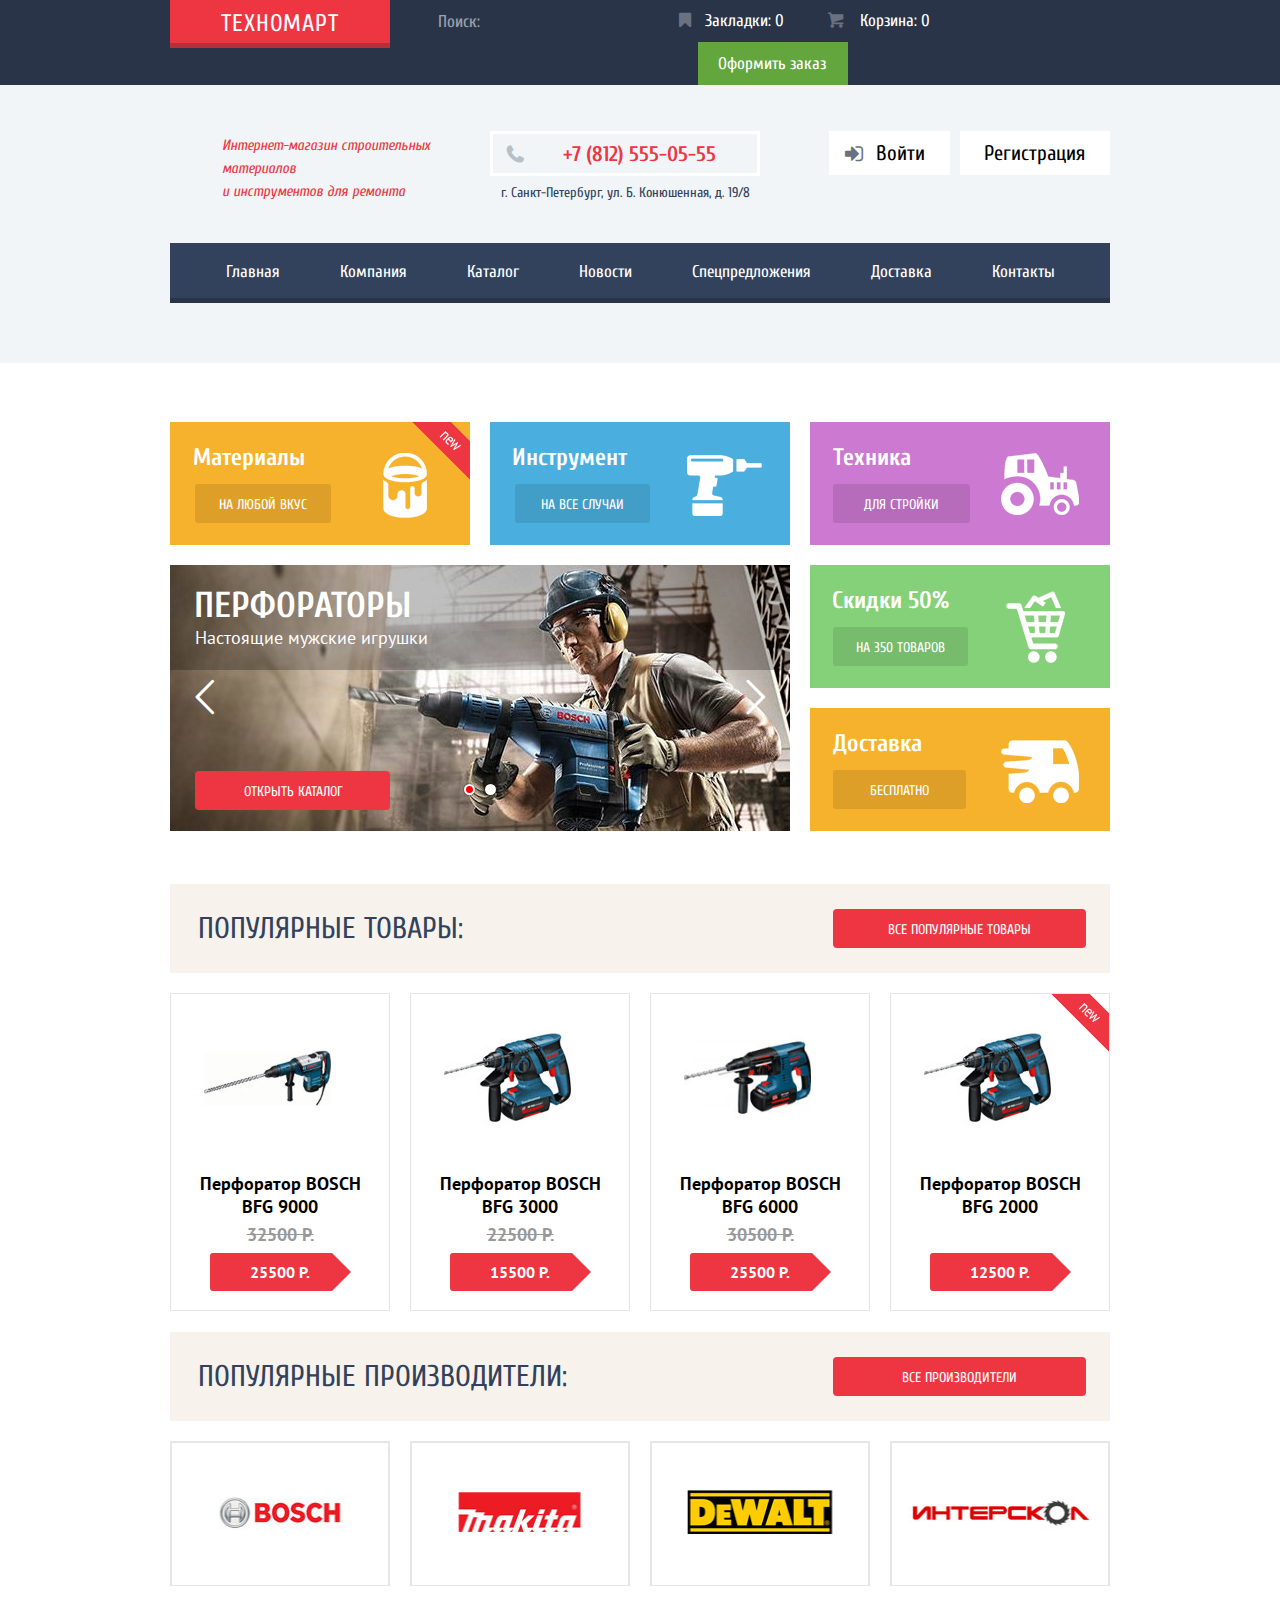
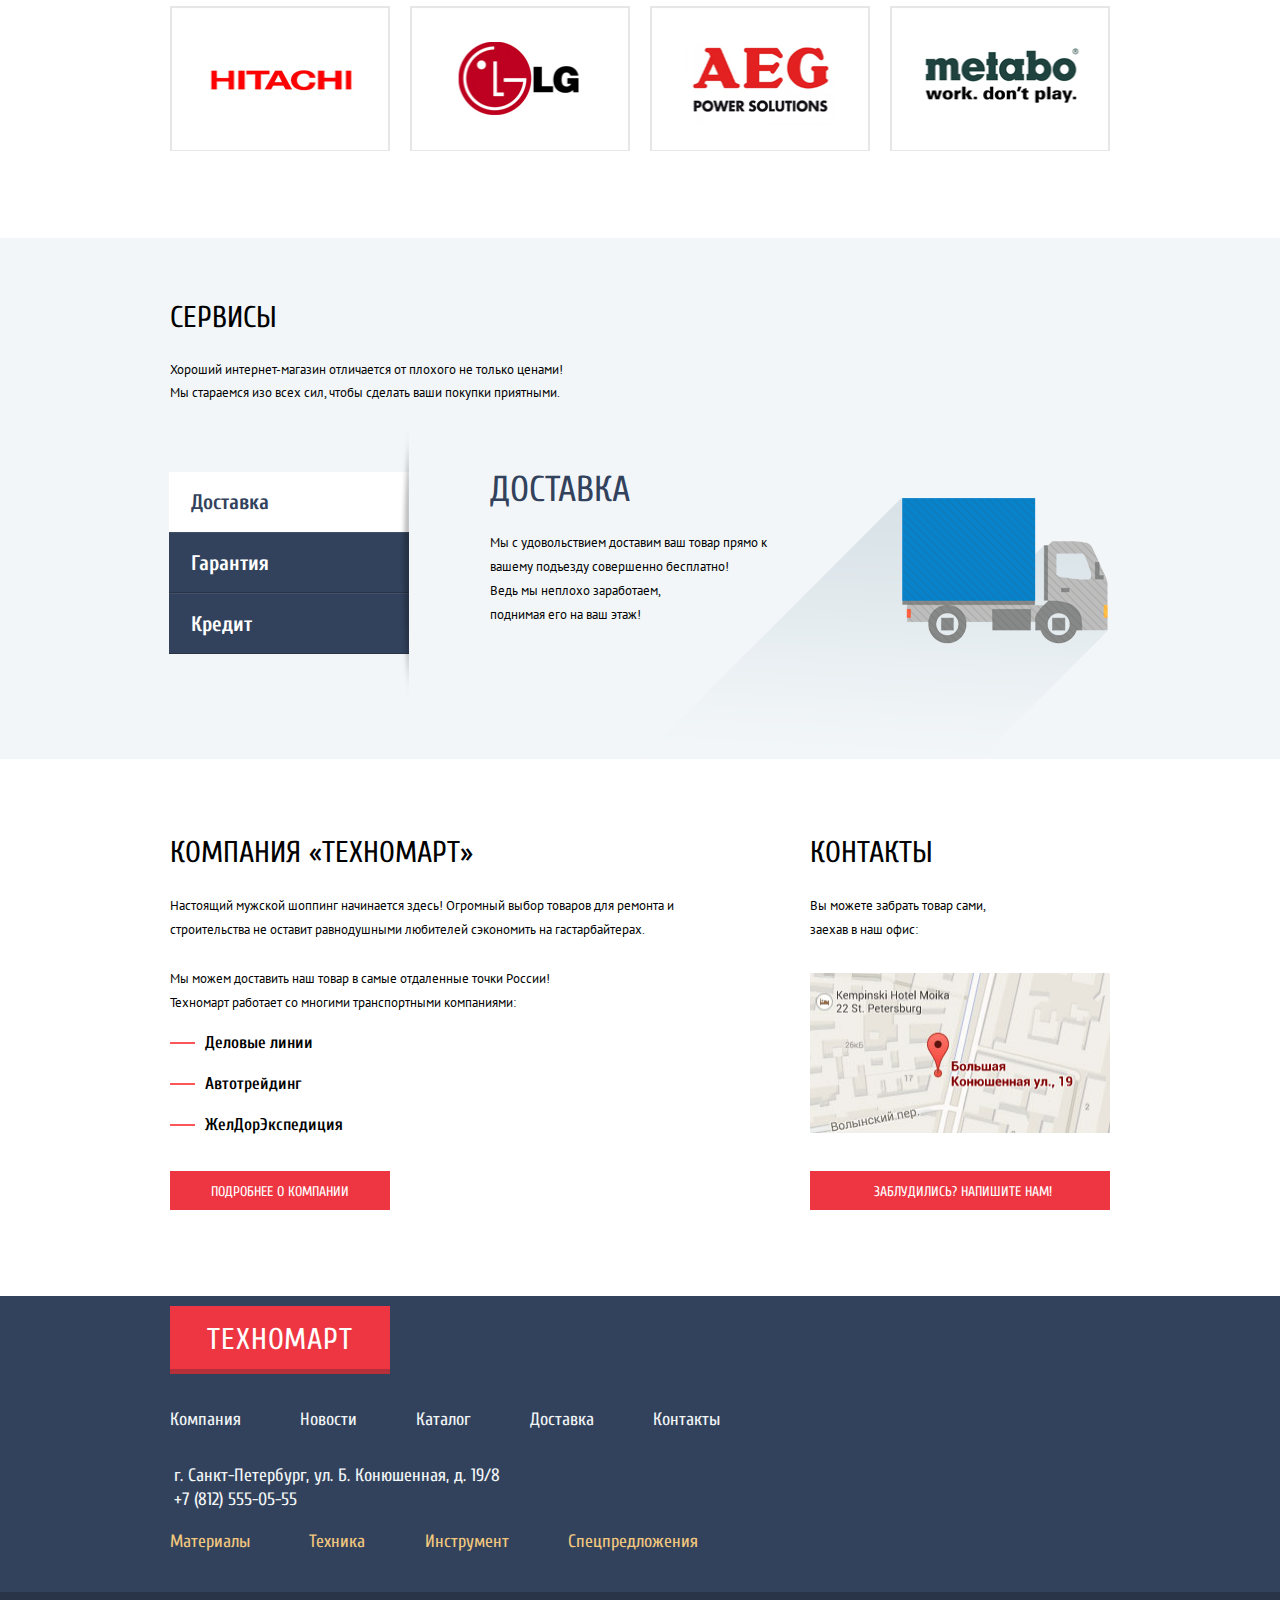
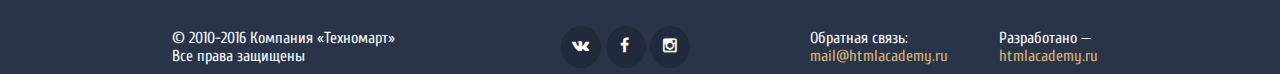
==== commit 54a12303: "Last chance" ====
--- a/index.html
+++ b/index.html
@@ -209,14 +209,14 @@
 					<a class="container-link" href="#">Все производители</a>
 				</div>
 				<div class="container-logo clearfix">
-						<a href="#"><img src="img/bosch.jpg" width="218" height="145" alt="bosh"></a>
-						<a href="#"><img src="img/makita.jpg" width="218" height="145" alt="makita"></a>
-						<a href="#"><img src="img/dewalt.jpg" width="218" height="145"  alt="dewalt"></a>
-						<a href="#"><img src="img/interscol.jpg" width="218" height="145"  alt="интерскол"></a>
-						<a href="#"><img src="img/hitachi.jpg" width="218" height="145" alt="hitachi"></a>
-						<a href="#"><img src="img/lg.jpg" width="218" height="145"  alt="lg"></a>
-						<a href="#"><img src="img/aeg.jpg" width="218" height="145" alt="aeg"></a>
-						<a href="#"><img src="img/metabo.jpg" width="218" height="145" alt="metabo"></a>
+						<a href="#"><img src="img/bos.jpg" width="218" height="145" alt="bosh"></a>
+						<a href="#"><img src="img/makit.jpg" width="218" height="145" alt="makita"></a>
+						<a href="#"><img src="img/dewal.jpg" width="218" height="145"  alt="dewalt"></a>
+						<a href="#"><img src="img/intersco.jpg" width="218" height="145"  alt="интерскол"></a>
+						<a href="#"><img src="img/hitach.jpg" width="218" height="145" alt="hitachi"></a>
+						<a href="#"><img src="img/l.jpg" width="218" height="145"  alt="lg"></a>
+						<a href="#"><img src="img/eg.jpg" width="218" height="145" alt="aeg"></a>
+						<a href="#"><img src="img/metab.jpg" width="218" height="145" alt="metabo"></a>
 				</div>
 			</div>
 		</div>
--- a/css/style.css
+++ b/css/style.css
@@ -1,15 +1,15 @@
 html,
 body {
-  min-width: 960px;
-  min-height: 1750px;
-  margin: 0px;
-  padding: 0px;
+	min-width: 960px;
+	min-height: 1750px;
+	margin: 0px;
+	padding: 0px;
 }
 
 .clearfix::after {
-  content: "";
-  display: table;
-  clear: both;
+	content: "";
+	display: table;
+	clear: both;
 }
 
 @font-face {
@@ -76,33 +76,33 @@
 	padding-bottom: 60px;
 }
 .header-top {  
-  margin-bottom: 50px;  
-  background: #293449;
+	margin-bottom: 50px;  
+	background: #293449;
 	
 }
 
 .header-top-left {
-  float: left;
-  width: 490px;  
+	float: left;
+	width: 490px;  
 }
 
 .header-top-left .logo {
-  display: inline-block;
-  text-align: center;
-  vertical-align: middle;
-  padding-top: 10px;
+	display: inline-block;
+	text-align: center;
+	vertical-align: middle;
+	padding-top: 10px;
 	padding-bottom: 0px;
-  height: 33px;
-  width: 220px; 
-  background: #ee3643;
-  color: white;  
-  text-decoration: none;
-  font-family: "Cuprum", Arial, sans-serif;
-  font-size: 24px;
-  font-weight: 400;  
-  color: #ffffff;
-  letter-spacing: 0.8px;
-  text-transform: uppercase;
+	height: 33px;
+	width: 220px; 
+	background: #ee3643;
+	color: white;  
+	text-decoration: none;
+	font-family: "Cuprum", Arial, sans-serif;
+	font-size: 24px;
+	font-weight: 400;  
+	color: #ffffff;
+	letter-spacing: 0.8px;
+	text-transform: uppercase;
 	box-shadow: 0 5px 0 0 #b72f38;
 }
 
@@ -183,12 +183,12 @@
 }
 
 .header-top-right a:first-child:hover {
-  background: #212a3a;
+	background: #212a3a;
 }
 
 .header-top-right a:first-child:active {
-  background: #161d29;
-  color: #8b8e94;
+	background: #161d29;
+	color: #8b8e94;
 }
 
 .header-top-right .empty {
@@ -430,7 +430,7 @@
 }
 
 .main-navigation a:hover {
-background-color: #293449; 
+	background-color: #293449; 
 }
 
 .main-navigation a:active {
@@ -1088,198 +1088,199 @@
 } 
 
 /*СЛАЙДЕР СЕРВИСА*/
-.service { 
+.deal {
+	padding-top: 24px;
+	background-color: #f2f6f8;
+}
+
+.deal-content {
+	padding-top: 46px;
+	padding-bottom: 0;
+	background-color: #f2f6f8;
+}
+
+.deal-heading {
+	margin: 0;
+	padding: 0;
+}
+
+.deal-heading h2 {
+	font: 30px "Cuprum", "Arial", sans-serif;
+	color: #000000;
+	text-transform: uppercase;
+	margin-top: 38px;
+	margin-bottom: 23px;
+}
+
+.deal-heading .deal-info1 {
+	font: 13px/24px "PT Sans", "Arial", sans-serif;
+	color: #000000;
+	width: 430px;
+}
+.deal-heading .deal-info2 {
+	font: 13px/24px "PT Sans", "Arial", sans-serif;
+	color: #000000;
+	width: 430px;
+	margin-top: -14px;
+}
+
+.deal-slider {
 	position: relative;
-	padding: 35px  0 20px 0;
-	 background: #f2f6f8;  
-}
-
-.service-top h2 {
- 	margin-bottom: 29px;
-	font-family: "Cuprum", Arial, sans-serif;
-  font-size: 30px;
-  font-weight: 400;
+	padding: 0;
+	min-height: 340px;
+}
+
+.deal-slider input[type="radio"] {
+	position: absolute;
+	opacity: 0;
+}
+
+.deal-slider-slides {
+	width: 620px;
+	margin-top: 0;
+	margin-left: 320px;
+	padding-top: 51px;
+	box-sizing: border-box;
+}
+
+.deal-slider-navigation {
+	position: absolute;
+	top: 54px;
+	left: -1px;
+	padding: 0;
+	width: 240px;
+}
+
+.deal-slider-navigation:after {
+	content: "";
+	position: absolute;
+	top: -45px;
+	right: 0;
+	width: 10px;
+	height: 272px;
+	background: url("../img/shadow.png") no-repeat 100% 0;
+}
+
+.deal-slider-navigation label {
+	display: block;
+	padding-top: 18px;
+	padding-left: 22px;
+	padding-bottom: 17px;
+	font: bold 21px "Cuprum", "Arial", sans-serif;
+	color: #ffffff;
+	background-color: #32425c;
+	border-bottom: 1px solid #293449;
+	cursor: pointer;
+}
+
+.deal-slider-navigation label:not(:first-of-type) {
+	border-top: 1px solid #405069;
+}
+
+.deal-slider-navigation label:hover {
+	background-color: #293449;
+}
+
+#deal-slide-1:checked ~ .deal-slider-navigation label[for="deal-slide-1"],
+#deal-slide-2:checked ~ .deal-slider-navigation label[for="deal-slide-2"],
+#deal-slide-3:checked ~ .deal-slider-navigation label[for="deal-slide-3"] {
+	background-color: #ffffff;
+	color: #32425c;
+	border-bottom-color: #ffffff;
+}
+
+.deal-slider-slide:nth-child(1) {
+	background: url("../img/delivery.png") no-repeat 99% 29px;
+	z-index: 5;
+}
+
+.deal-slider-slide:nth-child(2) {
+	background: url("../img/guaranty.png") no-repeat 100% 7px;
+	z-index: 15;
+}
+
+.deal-slider-slide:nth-child(3) {
+	background: url("../img/credit.png") no-repeat 100% 5px;
+	z-index: 15;
+}
+
+.deal-slider-slide {
+	display: none;
+	min-height: 290px;
+}
+
+#deal-slide-1:checked ~ .deal-slider-slides .deal-slider-slide:nth-child(1) {
+	display: block;
+}
+
+#deal-slide-2:checked ~ .deal-slider-slides .deal-slider-slide:nth-child(2) {
+	display: block;
+}
+
+#deal-slide-3:checked ~ .deal-slider-slides .deal-slider-slide:nth-child(3) {
+	display: block;
+}
+
+.deal-slide-title {
+	padding-top: 0;
+	font: 36px "Cuprum", "Arial", sans-serif;
 	text-transform: uppercase;
-}
-.service-top p{
-	font-family: "Cuprum", Arial, sans-serif;
-  font-size: 14px;
-  font-weight: 400;
-}
-
-.service-top p:last-child{
-	margin-top: -6px;
- 	margin-bottom: 75px;
-}
-
-.service input[type="radio"] {
- 	display: none;	
-}
-
-.service-slider-controlls{
-	position: relative;
-	display: inline-block;
-	vertical-align: top;
-	width: 240px;
-}
-
-
-.service-slider-controlls label{ 	
+	color: #32425c;
+	margin-bottom: 21px;
+}
+
+.deal-slider-slide p {
+	margin: 0;
+	padding: 0;
+	font: 13px/24px "PT Sans", "Arial", sans-serif;
+	color: #000000;
+	box-sizing: border-box;
+}
+
+.deal-slider-slide:first-child .p-1 {
+	width: 280px;
+}
+
+.deal-slider-slide:first-child .p-2 {
+	width: 200px;
+}
+
+.deal-slider-slide:nth-child(2) .p-1 {
+	width: 378px;
+}
+
+.deal-slider-slide:nth-child(2) .p-2 {
+	width: 250px;
+}
+
+.deal-slider-slide:nth-child(3) p {
+	width: 310px;
+}
+
+.deal-slider-slide:nth-child(3) p:last-of-type {
+	margin: 0;
+	margin-bottom: 27px;
+}
+
+.deal-btn {
+	font-family: "Cuprum", sans-serif, Arial;
 	display: block;
-	padding: 13px 0 23px 24px;
-	text-align: left;
-	vertical-align: middle;
-	background: #32425c;
+	background-color: #ee3643;
 	color: #ffffff;
-	cursor: pointer;
-	border: none;
-	font-family: "Cuprum", Arial, sans-serif;
-  font-size: 21px;
-  font-weight: 400;
-}
-
-.delivery-slide {
-  display: none;
-	vertical-align: top; 
-  width: 330px;
-  color: #32425c;
-	padding: 0;
-	margin-top: -224px;
-	margin-left: 320px;
-	
-}
-
-.delivery-slide .title{
-	font-family: "Cuprum", Arial, sans-serif;
-  font-size: 36px;
-  font-weight: 400;
 	text-transform: uppercase;
-}
-
-.delivery-slide .description {
-	font-family: "PT Sans", Arial, sans-serif;
-  font-size: 13px;
-  font-weight: 400;
-}
-
-.guaranty-slide {
-	display: none;
-	vertical-align: top; 
-  width: 330px;
-  color: #32425c;
-	padding: 0;
-	margin-top: -224px;
-	margin-left: 320px;
-}
-
-.guaranty-slide .title{
-	font-family: "Cuprum", Arial, sans-serif;
-  font-size: 36px;
-  font-weight: 400;
-	text-transform: uppercase;
-}
-
-.guaranty-slide .description-1 {
-	font-family: "PT Sans", Arial, sans-serif;
-  font-size: 13px;
-  font-weight: 400;
-	width: 350px;
-	margin: 0;	
-}
-
-.guaranty-slide .description-2 {
-	font-family: "PT Sans", Arial, sans-serif;
-  font-size: 13px;
-  font-weight: 400;
-	width: 300px;
-	margin: 0;	
-}
-
-.credit-slide {
-	margin-top: -224px;
-	margin-left: 320px;
-  display: none;
-	vertical-align: top;
-  display: none;
-  width: 330px;
-  color: #32425c;
-}
-
-.credit-slide .title {
-	font-family: "Cuprum", Arial, sans-serif;
-  font-size: 36px;
-  font-weight: 400;
-	text-transform: uppercase;
-}
-
-.credit-slide .description {
-	font-family: "PT Sans", Arial, sans-serif;
-  font-size: 13px;
-  font-weight: 400;
-	margin-bottom: 30px;	
-}
-
-.credit-slide a{
-  display: block;
-  vertical-align: top;
-  margin-top:0px;
-  text-align: center;
-  padding: 12px 40px 10px;
-  width: 140px;
-  background: #ee3643;
-  color: white;
-  text-decoration: none;
-	font-family: "Cuprum", Arial, sans-serif;
-  font-size: 14px;
-	text-transform: uppercase;
-}
-
-#btn1:checked ~ .vertical-slider label[for="btn1"],
-#btn2:checked ~ .vertical-slider label[for="btn2"],
-#btn3:checked ~ .vertical-slider label[for="btn3"] {
-	background: #ffffff;
-	color: #32425c;
-}
-
-#btn1:checked ~ .vertical-slider .delivery-slide {
-	display: inline-block;
-	vertical-align: top;
-}
-
-#btn2:checked ~ .vertical-slider .guaranty-slide {
-	display: inline-block;
-	vertical-align: top;
-}
-
-#btn3:checked ~ .vertical-slider .credit-slide {
-	display: inline-block;
-	vertical-align: top;
-}
-
-.vertical-slider {
-	min-height: 262px;
-}
-
-#btn1:checked ~ .vertical-slider {
-	position: relative;
-	background-image: url(..//img/delivery.png);
-	background-repeat: no-repeat;
-	background-position: 	right 21px;	
-	
-}
-
-#btn2:checked ~ .vertical-slider {
-	position: relative;
-	background-image: url(..//img/guaranty.png);
-	background-repeat: no-repeat;
-	background-position: 	right 0px;	
-}
-
-#btn3:checked ~ .vertical-slider {
-	position: relative;
-	background-image: url(..//img/credit.png);
-	background-repeat: no-repeat;
-	background-position: 	right 0px;	
+	text-decoration: none;
+	padding: 10px;
+	width: 175px;
+	text-align: center;
+	border-radius: 3px;
+}
+
+.deal-btn:hover {
+	background-color: #ca2c37;
+}
+
+.deal-btn:active {
+	background-color: #ba2732;
 }
 
 .company-left {
@@ -1289,12 +1290,12 @@
 }
 
 .company-left h2{
-margin-top: 76px;
-margin-bottom: 24px;
-font-family: "Cuprum", Arial, sans-serif;
-font-size: 30px;
-text-transform: uppercase;
-font-weight: 100;
+	margin-top: 76px;
+	margin-bottom: 24px;
+	font-family: "Cuprum", Arial, sans-serif;
+	font-size: 30px;
+	text-transform: uppercase;
+	font-weight: 100;
 }
 
 .company-left p{
@@ -1303,6 +1304,9 @@
 	font-size: 13px;
 	line-height: 24px;
 	font-weight: regular;
+}
+.company-left .third {
+	margin-top: -25px;
 }
 
 .company-left ul{
@@ -1324,13 +1328,13 @@
 }
 
 .company-left li::before {
-    content: " ";
-    position: absolute;
-    top: 50%;
-    left: 0;
-    margin-top: -1px;
-    width: 25px;
-    border-bottom: 2px solid #fb565a;
+	content: " ";
+	position: absolute;
+	top: 50%;
+	left: 0;
+	margin-top: -1px;
+	width: 25px;
+	border-bottom: 2px solid #fb565a;
 }
 
 .company-left a {
@@ -1374,13 +1378,13 @@
 
 .company-right p {
 	margin-bottom: 31px;
-  width: 220px;
+  width: 210px;
 	font-family: "PT Sans", Arial, sans-serif;
 	font-size: 13px;
 	line-height: 24px;
 }
 
-.company-map {
+.company-contacts-map {
 	margin-bottom: 48px;
   display: block;
   height: 150px;  
@@ -1420,7 +1424,7 @@
   width: inherit;
 	padding: 0;
 	margin-top: 0px;
-  margin-bottom: 20px;
+  margin-bottom: 25px;
 
 }
   
@@ -1489,7 +1493,7 @@
 .footer-middle {
 	display: block;
   width: inherit;
-	margin: 0 0 45px 0;
+	margin: 0 0 40px 0;
 }
 
 .adress {
@@ -1508,7 +1512,7 @@
 	display: inline-block;
 	width: inherit;
 	list-style: none;
-	margin: 15px 0 0 0px;
+	margin: 10px 0 0 0px;
 	padding: 0 0 0 0;	
 }
 
@@ -1561,7 +1565,7 @@
   display: inline-block;
 	vertical-align: top;
 	padding-top: 5px;
-	margin: 0  110px 30px 0;
+	margin: 0 115px 0 -5px;
   width: auto;
 }
 
@@ -1569,7 +1573,7 @@
 	display: inline-block;
 	vertical-align: top;
 	width: 40px;
-	height: 40px;
+	height: 42px;
 	background: #212a3a;
 	border-radius: 50%;
 }
@@ -1588,7 +1592,7 @@
 	display: inline-block;	
 	vertical-align: top;
 	width: 40px;
-	height: 40px;
+	height: 42px;
 	background: #212a3a;
 	border-radius: 50%;
 }
@@ -1607,7 +1611,7 @@
 	display: inline-block;	
 	vertical-align: top;
 	width: 40px;
-	height: 40px;
+	height: 42px;
 	background: #212a3a;
 	border-radius: 50%;
 }
@@ -1966,6 +1970,7 @@
   width: 700px;
 	margin: 0;
 	box-sizing: border-box;	
+	margin-bottom: 12px;
 }
 
 .content-right-filter {
@@ -2039,7 +2044,9 @@
 }
 
 /*перфораторы*/
-
+.content-right .item {
+	margin-bottom: 0px;
+}
 
 .content-right .item:nth-child(3n+3) {
 	margin-right: 0;
@@ -2047,50 +2054,51 @@
 
 .btn-page span {
 	display: inline-block;
-  vertical-align: top;
-  margin: 0;
-  margin-right: 10px;
-  padding: 10px 0 8px;
-  width: 36px;
-  text-transform: uppercase;
-  text-decoration: none;
-  text-align: center;
-  font-family: PS Sans,Arial,sans-serif;
-  font-size: 13px;
-  font-weight: 400;
-  line-height: 18px;
-  color: #ffffff;
-  background-color: #ee3643;
-  border: 1px solid #e5e5e5;
-  border-radius: 3px;
+	vertical-align: top;
+	margin-top: 50px;
+	margin-right: 10px;
+	margin-bottom: 24px;
+	padding: 10px 0 8px;
+	width: 36px;
+	text-transform: uppercase;
+	text-decoration: none;
+	text-align: center;
+	font-family: PS Sans,Arial,sans-serif;
+	font-size: 13px;
+	font-weight: 400;
+	line-height: 18px;
+	color: #ffffff;
+	background-color: #ee3643;
+	border: 1px solid #e5e5e5;
+	border-radius: 3px;
 }
 
 .btn-page a:hover {
-	 border: 1px solid #bdc6ca;
+	border: 1px solid #bdc6ca;
 }
 
 .btn-page a:active {
-	 border: 1px solid #ee3643;
+	border: 1px solid #ee3643;
 }
 
 .btn-page a {
 	display: inline-block;
-  vertical-align: top;
-  margin: 0;
-  margin-right: 10px;
-  padding: 10px 0 8px;
-  width: 36px;
-  text-transform: uppercase;
-  text-decoration: none;
-  text-align: center;
-  font-family: PS Sans,Arial,sans-serif;
-  font-size: 13px;
-  font-weight: 400;
-  line-height: 18px;
-  color: #000;
-  background-color: #fff;
-  border: 1px solid #e5e5e5;
-  border-radius: 3px;
+	vertical-align: top;
+	margin-top: 50px;
+	margin-right: 10px;
+	padding: 10px 0 8px;
+	width: 36px;
+	text-transform: uppercase;
+	text-decoration: none;
+	text-align: center;
+	font-family: PS Sans,Arial,sans-serif;
+	font-size: 13px;
+	font-weight: 400;
+	line-height: 18px;
+	color: #000;
+	background-color: #fff;
+	border: 1px solid #e5e5e5;
+	border-radius: 3px;
 }
 
 .btn-page a:last-child {
@@ -2100,12 +2108,12 @@
 /*информация внизу страницы*/
 .content-bottom { 
 	margin-top: 26px;
-	padding: 40px  0 40px 0;
-  background: rgb(242,246,248);
+	padding: 40px  0 82px 0;
+	background: rgb(242,246,248);
 }
 
 .content-bottom h2 { 
-  width: inherit;
+	width: inherit;
 	font-family: "PT Sans", Arial, sans-serif;
 	font-size: 26px;
 	text-transform: uppercase;
@@ -2119,9 +2127,72 @@
 	line-height: 24px;
 	margin: 0;
 }
+/* КАРТА ДЛЯ JS */
+
+.map {
+	display: none;
+	position: fixed;
+	top: 50%;
+	left: 50%;
+	width: 940px;
+	min-height: 447px;
+	margin-top: -201px;
+	margin-left: -470px;
+	padding: 0;
+	overflow: hidden;
+	z-index: 1000;
+	box-shadow: 0 20px 40px 0 rgba(0,1,1,.75);
+}
+
+.show-map {
+	display: block;
+	animation: bounce 0.6s;
+}
+
+.modal-close-btn-map {
+	position: absolute;
+	right: 9px;
+	top: 16px;
+	margin: 0;
+	padding: 0;
+	width: 21px;
+	height: 21px;
+	border: none;
+	z-index: 1001;
+	background: url(../img/close.png) no-repeat;
+	cursor: pointer;
+}
+
+.modal-close-btn-map:focus {
+	outline: 0;
+}
+
+.modal-close-btn-map {
+	position: absolute;
+	right: -30px;
+	top: 13px;
+	margin: 0;
+	padding: 0;
+	width: 21px;
+	height: 21px;
+	border: none;
+}
+
+.modal-close-btn-map {
+	position: absolute;
+	right: 9px;
+	top: 17px;
+	margin: 0;
+	padding: 0;
+	width: 21px;
+	height: 21px;
+	border: none;
+}
+
 
 /*ФОРМА*/
-.modal-content-write {	
+.modal-content-write {
+	display: none;
 	position: fixed;
 	top: 50%;
 	left: 50%;
@@ -2136,8 +2207,8 @@
 }
 
 .modal-content-show {
-  display: block;
-  animation: bounce 0.6s;
+	display: block;
+	animation: bounce 0.6s;
 }
 
 .write-us-buttons input,
@@ -2255,12 +2326,12 @@
 	font: 14px/18px Cuprum,Arial,sans-serif;
 	text-transform: uppercase;
 	border-radius: 3px;
-  cursor: pointer;
+	cursor: pointer;
 }
 
 .write-us-buttons input[type=submit] {
 	margin-right: 15px;
-  color: #ffffff;
+	color: #ffffff;
 	background-color: #ee3643;
 	border: 2px solid #ee3643;
 }
@@ -2286,13 +2357,37 @@
 }
 
 .write-us-buttons input[type=reset]:active {
-  opacity: .5;
+	opacity: .5;
 }
 
 .modal-error {
-  animation: shake 0.6s;
-}
-
-
-
-
+	animation: shake 0.6s;
+}
+
+@keyframes bounce {
+  0%   {
+	transform: translateY(-2000px);
+  }
+  70%  {
+	transform: translateY(30px);
+  }
+  90%  {
+	transform: translateY(-10px);
+  }
+  100% {
+	transform: translateY(0);
+  }
+}
+
+@keyframes shake {
+  0%, 100% {
+	transform: translateX(0);
+  }
+  10%, 30%, 50%, 70%, 90% {
+	transform: translateX(-10px);
+  }
+  20%, 40%, 60%, 80% {
+	transform: translateX(10px);
+  }
+}
+
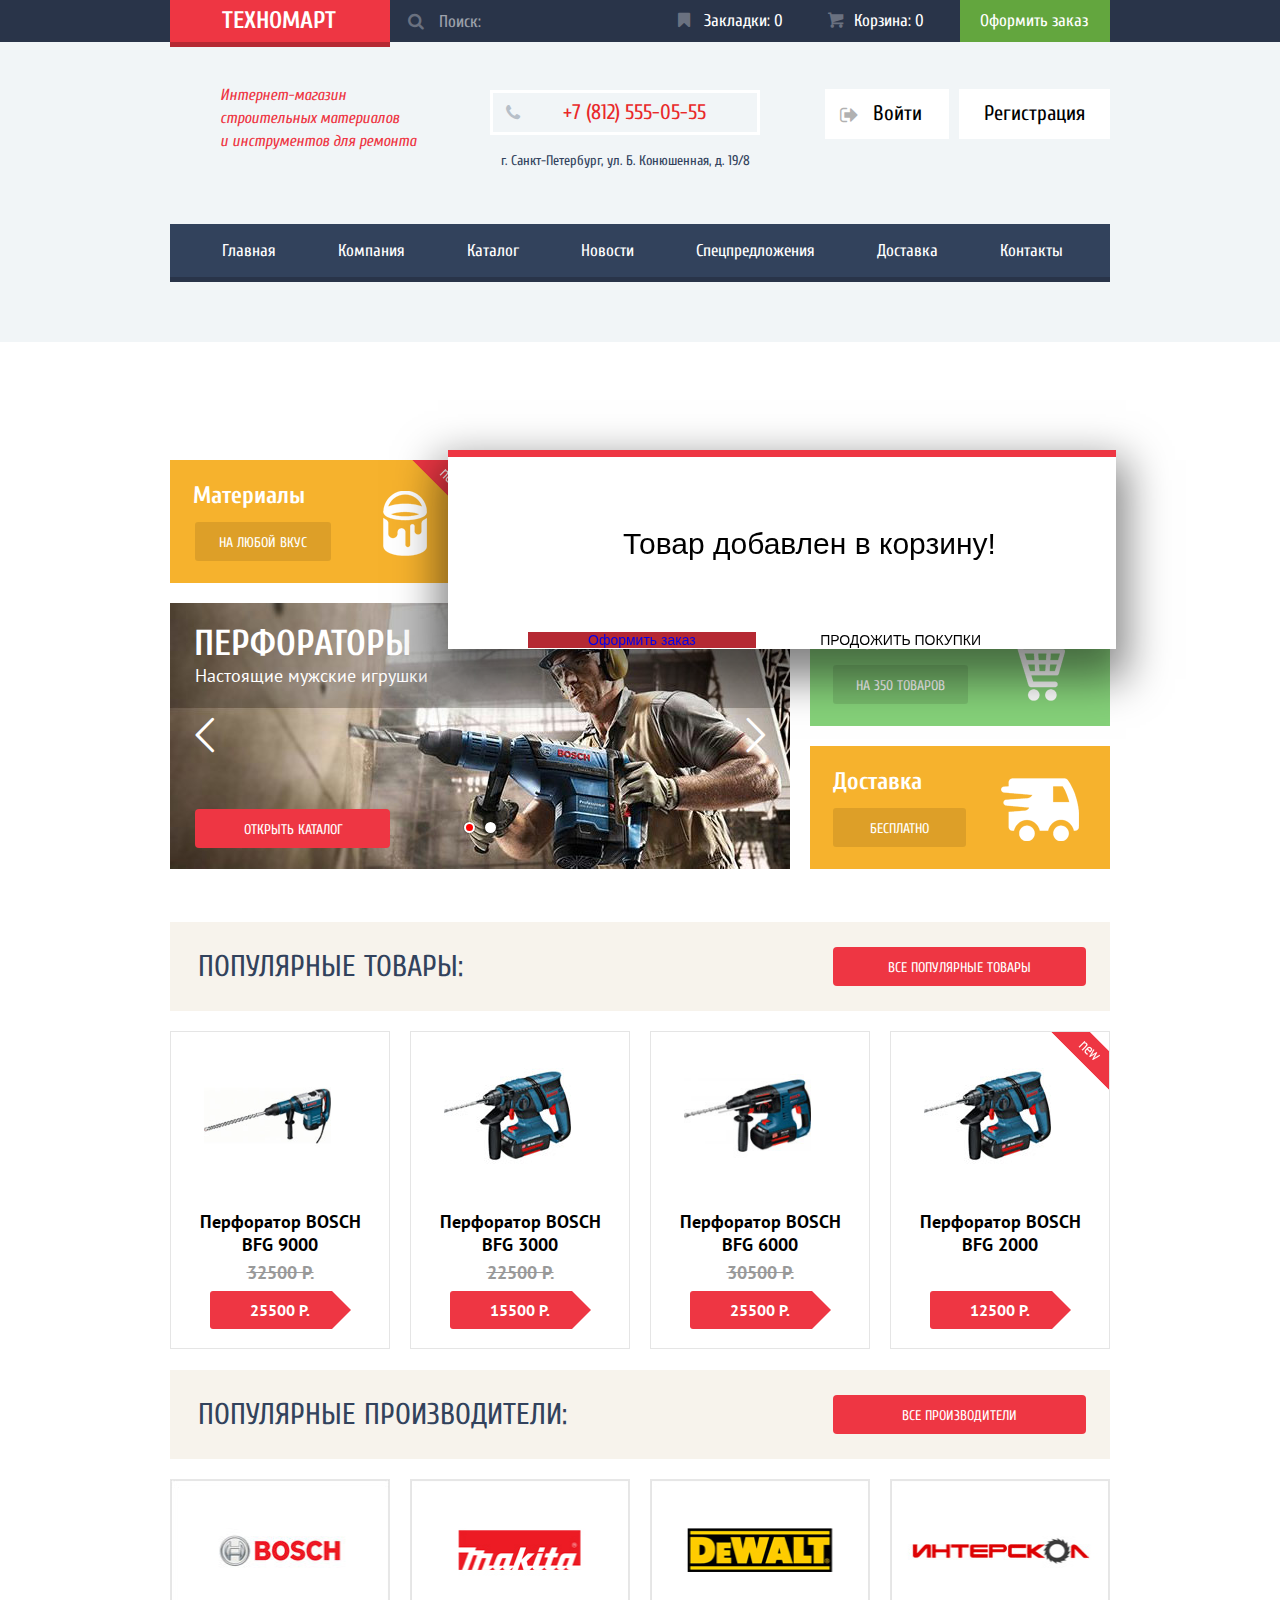
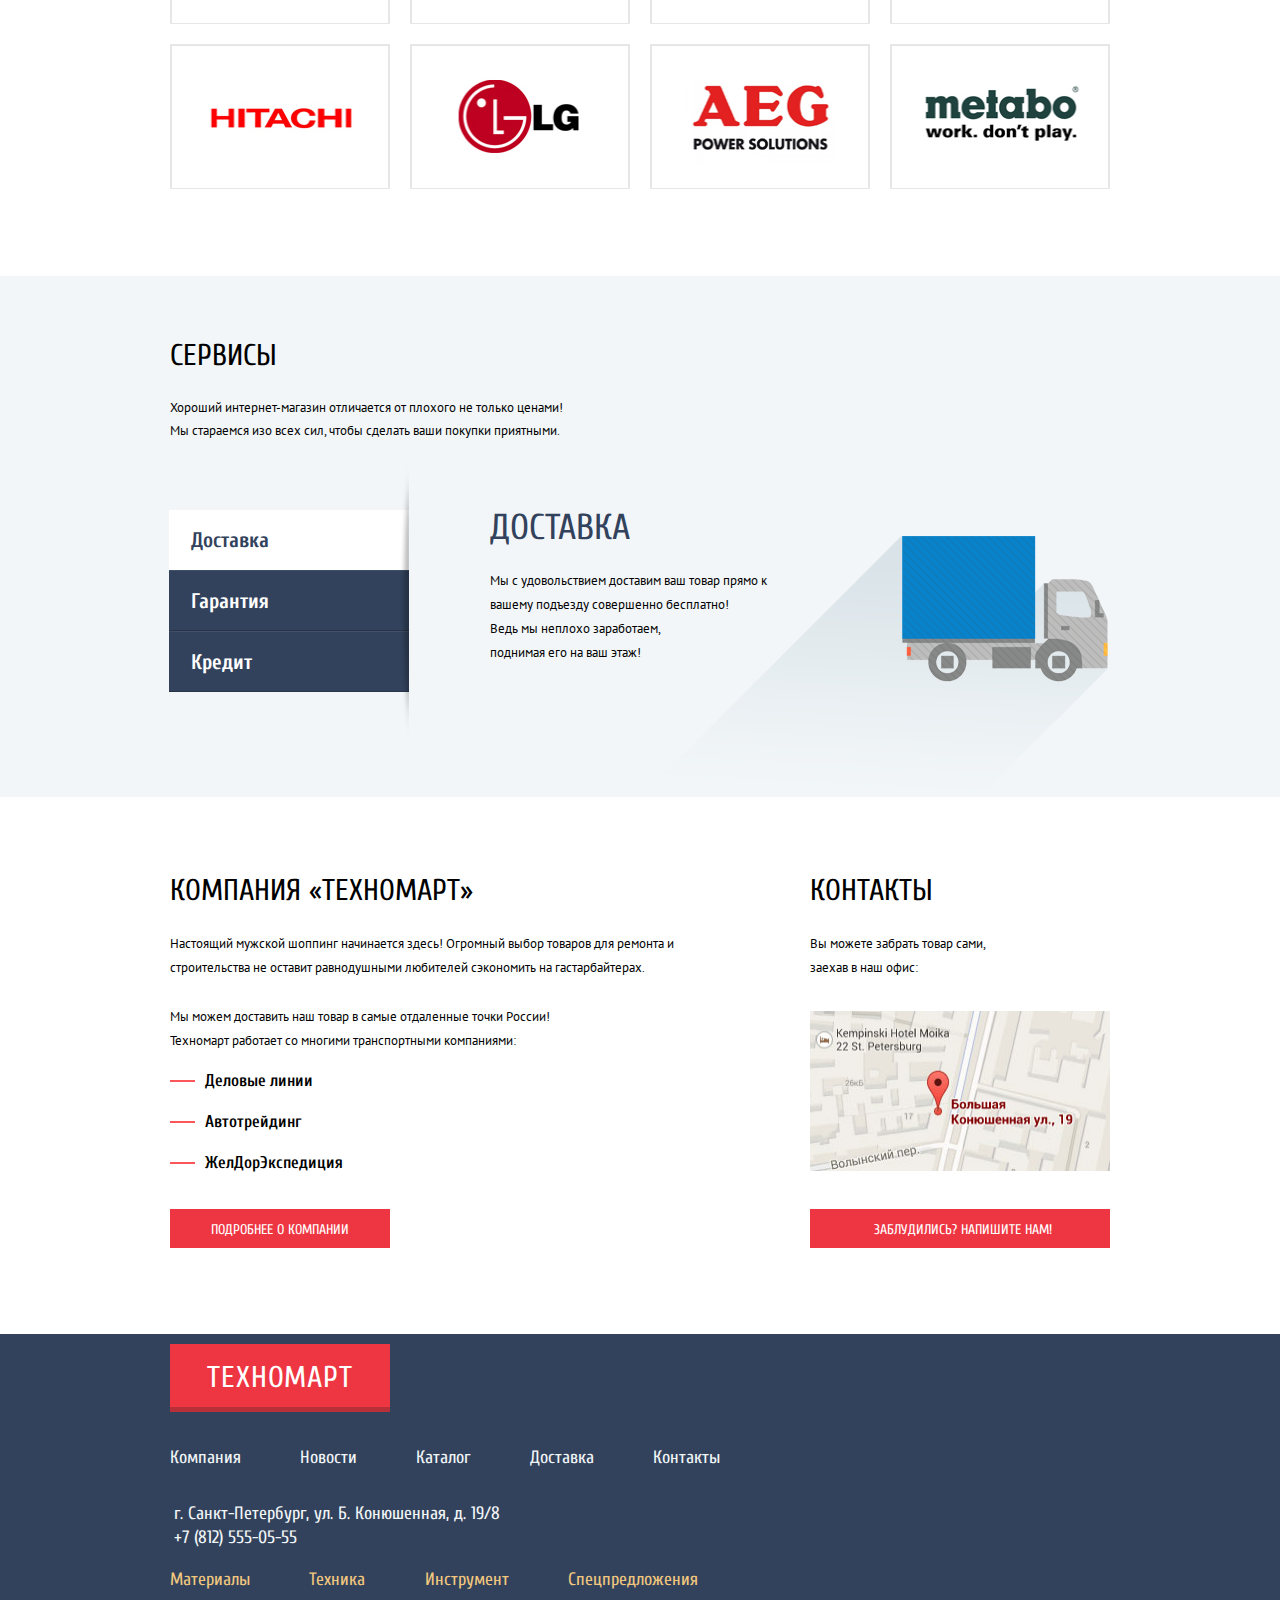
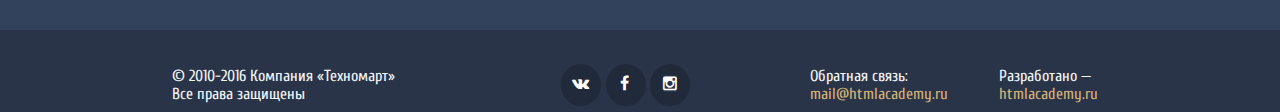
==== commit 7910cc5d: "Last chanse realy" ====
--- a/index.html
+++ b/index.html
@@ -9,48 +9,42 @@
 	<link href="https://fonts.googleapis.com/css?family=PT+Sans:400,400i,700&subset=cyrillic" rel="stylesheet">
 </head>
 <body>
-	<header class="main-header">		
-		<div class="header-top clearfix">
+	<body>
+	<header class="header-row main-header">
+		<div class="header-upper-row">
 			<div class="container">
-				<div class="header-top-left">
-					<a class="logo" href="#">Техномарт</a>	
-					<form action="/search" method="post">					
-						<input class="search" id="search" type="search" placeholder="Поиск:">
+				<a href="#" class="header-upper-logo">Техномарт</a>
+				<div class="header-search icon-search">
+					<form action="/search" method="post">
+						<input type="search" name="search" id="search" placeholder="Поиск:" required>		
 						<label for="search"></label>
 					</form>
 				</div>
-				<div class="header-top-right">
-					<a href="#">Закладки: 0</a>
-					<a class="empty" href="#">Корзина: 0</a>
-					<a href="#">Оформить заказ</a>
-				</div>
+				<a href="#" class="header-bookmarks">Закладки: 0</a>
+				<a href="#" class="header-cart">Корзина: 0</a>
+				<a href="#" class="header-order">Оформить заказ</a>
 			</div>
 		</div>
 		<div class="container">
-			<div class="header-middle clearfix">
-				<div class="middle-info">
-					<p>Интернет-магазин строительных материалов</p> 
-					<p>и инструментов для ремонта</p>
-				</div>
-				<div class="middle-contacts">
-					<p>+7 (812) 555-05-55</p>
-					<p>г. Санкт-Петербург, ул. Б. Конюшенная, д. 19/8</p>
-				</div>
-				<div class="user-box">
-					<a class="enter" href="#">Войти</a>
-					<a class="registration" href="#">Регистрация</a>
-				</div>
-			</div>
-			<nav class="main-navigation">
-				<ul>
-					<li><span>Главная</span></li>
-					<li><a href="#">Компания</a></li>
-					<li><a href="catalog.html">Каталог</a></li>
-					<li><a href="#">Новости</a></li>
-					<li><a href="#">Спецпредложения</a></li>
-					<li><a href="#">Доставка</a></li>
-					<li><a href="#">Контакты</a></li>
-				</ul>
+			<div class="header-middle-row clearfix">
+				<p class="header-middle-partition header-middle-description">Интернет-магазин строительных материалов<br>и инструментов для ремонта</p>
+				<div class="header-middle-contacts">
+					<p class="header-contacts-phone">+7 (812) 555-05-55</p>
+					<p class="header-contacts-address">г. Санкт-Петербург, ул. Б. Конюшенная, д. 19/8</p>
+				</div>
+				<div class="header-middle-user user-connected">
+					<a href="#" class="header-user-enter icon-logout">Войти</a>
+					<a href="#" class="header-user-registration">Регистрация</a>
+				</div>
+			</div>
+			<nav class="header-bottom-row">
+				<a href="#">Главная</a>
+				<a href="#">Компания</a>
+				<a href="catalog.html">Каталог</a>
+				<a href="#">Новости</a>
+				<a href="#">Спецпредложения</a>
+				<a href="#">Доставка</a>
+				<a href="#">Контакты</a>
 			</nav>
 		</div>
 	</header>
@@ -167,7 +161,7 @@
 					</article>				
 					<article class="item">
 						<div class="selected">
-							<a href="" class="buy">Купить</a>
+							<a href="#" class="icon-basket item-btn buy">Купить</a>
 							<a href="" class="bookmarks">В закладки</a>
 						</div>
 						<div class="catalog-item-img">
@@ -335,8 +329,16 @@
 	<div class="map">
 		<button type="button" class="modal-close-btn-map" title="Закрыть"></button>
 		<iframe src="https://www.google.com/maps/embed?pb=!1m18!1m12!1m3!1d1998.6044048541382!2d30.32344483618726!3d59.93870623443853!2m3!1f0!2f0!3f0!3m2!1i1024!2i768!4f13.1!3m3!1m2!1s0x4696310fca5ba729%3A0xea9c53d4493c879f!2z0JHQvtC70YzRiNCw0Y8g0JrQvtC90Y7RiNC10L3QvdCw0Y8g0YPQuy4sIDE5LCDQodCw0L3QutGCLdCf0LXRgtC10YDQsdGD0YDQsywgMTkxMTg2!5e0!3m2!1sru!2sru!4v1473444997477" width="940" height="477" frameborder="0" style="border:0" allowfullscreen></iframe>
-	</div>
-		
+	</div>	
+	<section class="pop-up item-added">
+      <div class="main-block">
+        <p class="main-block-text">Товар добавлен в корзину!</p>
+      </div>
+      <div class="control-block">
+        <a class="btn make-order-btn" href="#">Оформить заказ</a>
+        <a class="continue-btn" href="#">Продожить покупки</a>
+      </div>
+    </section>	
 	<div class="modal-content-write">
 	<button type="button" class="modal-close-btn" title="Закрыть"></button>
 		<form action="/echo" method="post">
--- a/css/style.css
+++ b/css/style.css
@@ -69,373 +69,571 @@
   text-decoration: none;
 }
 
-/*Верхний хедер */
+header {
+    padding-bottom: 60px;
+    margin-bottom: 22.5px;
+    background-color: #f1f5f7;
+}
 
 .main-header {
-	background: #f1f5f7;
-	padding-bottom: 60px;
-}
-.header-top {  
-	margin-bottom: 50px;  
-	background: #293449;
-	
-}
-
-.header-top-left {
-	float: left;
-	width: 490px;  
-}
-
-.header-top-left .logo {
-	display: inline-block;
-	text-align: center;
-	vertical-align: middle;
-	padding-top: 10px;
-	padding-bottom: 0px;
-	height: 33px;
-	width: 220px; 
-	background: #ee3643;
-	color: white;  
-	text-decoration: none;
-	font-family: "Cuprum", Arial, sans-serif;
-	font-size: 24px;
-	font-weight: 400;  
-	color: #ffffff;
-	letter-spacing: 0.8px;
-	text-transform: uppercase;
-	box-shadow: 0 5px 0 0 #b72f38;
-}
-
-.header-top-left .logo:hover {
-	background: #ca2c37;
-}
-
-.header-top-left .logo:active {
-	background: #ba2732;
-}
-
-.header-top-left input {
-	position: relative;
-  vertical-align: top;  
-  margin: 0 0 0 -4px;
-  width: 269px;
-	padding: 12px 0px 12px 48px;
-  background: #293449;
-  border: #293449;
-  font-family: "Cuprum", Arial, sans-serif;
-  font-size: 17px;
-  font-weight: 400;  
-  color: white;
-}
-
-.header-top-left form {
-	display: inline-block;	
-	vertical-align: top;
-}
-
-.header-top-left label::before { 
-	position: absolute;
-  top: -20px;
-  left: 5px;
-  font-size: 17px;
-  font-family: "symbols-technomart";
-  font-style: normal;
-  font-weight: normal;
-  text-decoration: inherit;
-  text-align: center;
-  font-variant: normal;
-  text-transform: none;
-  content: "\1f50d";
-  cursor: pointer;
-  color: #6a7180;
-}
-
-
-.header-top-left input:hover {
-	background: #212a3a;
-	color: #d3d4d8;
-}
-
-.header-top-left input:focus {
-	background: #ffffff;
-	color: white;
-}
-
-.header-top-right {
-	float: right;
-	width: 410px;
-}
-
-.header-top-right a {
-	display: inline-block;
-	vertical-align: middle;
-	color: white;
-	text-decoration: none;
-	font-family: "Cuprum", Arial, sans-serif;
-	font-size: 17px;
-	font-weight: 400;
-} 
-
-.header-top-right a:first-child {
-	position: relative;
-	margin-left: -40px;
-	padding: 11px 25px 12px 45px;
-}
-
-.header-top-right a:first-child:hover {
-	background: #212a3a;
-}
-
-.header-top-right a:first-child:active {
-	background: #161d29;
-	color: #8b8e94;
-}
-
-.header-top-right .empty {
-	position: relative;
-	padding: 11px 28px 12px 47px;
-}
-.header-top-right a:first-child::before {
-	font-family: "symbols-technomart";
-	content: "\1f516";
-	position: absolute;
-	top: 11px;
-	left: 19px; 
-	color: #6a7180;
-}
-
-.empty::before { 
-	font-family: "symbols-technomart";
-	position: absolute;
-	top: 11px;
-	left: 15px;
-	content: "\62"; 
-	color: #6a7180;
-}
-.header-top-right .full {
-	position: relative;
-  padding: 12px 29px 12px 43px;
-	background: red;
-	margin-right: -2px;
-}
-.full::before { 
-	font-family: "symbols-technomart";
-	position: absolute;
-	top: 12px;
-	left: 15px;
-	content: "\62";
-}
-.header-top-right .empty:hover {
-  background: #212a3a;
-  }
-
-.header-top-right .empty:active {
-  background: #161d29;
-  color: #8b8e94;
-  }
-
-.header-top-right a:last-child {
-  padding: 12px 22px 12px 20px;
-	margin-left: -2px;
-  background: #63a63e;
-	color: white;
-}
-
-
-.header-top-right a:last-child:hover {
-  background: #5fbb2d;
-  color: #aac39b;
-}
-.header-top-right a:last-child:active {
-  background: #518534;
-}
-
-
-/*Средний хедер */
-.header-middle {
-  margin-bottom: 5px;
-}
-.middle-info {
-  float: left;
-  width: 280px;
-  min-height: 103px;
-  margin-right: 40px;
-}
-
-.middle-info p:first-child {
-  margin-top: -1px;
-	margin-bottom: 0;
-  padding-left: 52px; 
-  width: 220px;
-  color: #ee3643;
-  font-family: "Cuprum";
-  font-style: italic;
-  font-size: 15px; 
-  line-height: 23px;
-  font-weight: 400;
-}
-
-.middle-info p:last-child {
-	margin: 0;
-	color: #ee3643;
-  font-family: "Cuprum";
-  font-style: italic;
-  font-size: 15px; 
-  line-height: 23px;
-  font-weight: 400;
-	width: 220px;
-	padding-left: 52px; 
-}
-
-.middle-contacts {
-  float: left;
-  width: 220px;  
-  margin-top: -25px;
-  margin-right: 90px;
-}
-
-.middle-contacts p:first-child {
-	position: relative;
-  padding: 8px 8px 7px 70px;
-  border: solid white 3px;
-  width: 186px;
-  color: #ee3643;
-  font-family: "Cuprum", Arial, sans-serif;
-  font-size: 21px;
-  font-weight: 900;  
-}
-
-.middle-contacts p:first-child::before {
-	font-family: "symbols-technomart";
-	position: absolute;
-	top: 9px;
-	left: 14px;
-	content: "📞"; 
-	color: #b7bfc8;
-}
-
-.middle-contacts p:last-child {
-  display: inline-block;
-  vertical-align: top;
-  text-align: center;
-  margin-top: -13px;
-  margin-left: 5px;
-  width: 260px;
-  padding: 0;
-  color: #32425c;
-  font-size: 12px;
-  vertical-align: top;
-  font-family: "Cuprum", Arial, sans-serif;
-  font-size: 14px;
-}
-
-.user-box {
-  float: left;
-  width: 271px;
-  margin-top: -4px;
-  margin-left: 39px;
-	padding-bottom: 1px;
-  font-family: "Cuprum", Arial, sans-serif;
-  font-size: 21px;  
-	
-}
-
-.user-box .enter {
-	position: relative;
-  display: inline-block;
-	vertical-align: top;
-  padding: 10px 27px 10px 47px;  
-  text-decoration: none;
-  margin-left: -10px;
-  margin-right: 5px;
-  width:47px;
-  background: white;
-  color: #000000;
-}
-.enter::before {
-	font-family: "symbols-technomart";
-	position: absolute;
-	top: 11px;
-	left: 16px;
-	content: "\2386"; 
-	color: #6a7180;
-}
-
-.user-box .enter:hover {
-  color: #f36c75;
-}
-
-.user-box .enter:active {
-  color: #b2b2b2;
-}
-
-.user-box .registration {
-  display: inline-block;
-  padding: 10px 27px 10px 24px;
-  padding-right: 27px;
-  margin-right: 0;
-  width: 98.7px;
-  background: white;
-  text-decoration: none;
-  color: #000000;
-}
-
-.user-box .registration:hover {
-  color: #f36c75;
-}
-
-.user-box .registration:active {
-  color: #b2b2b2;
-}
-
-.my-order, my-office {
-	margin-top: 30px;	
-}
-
-/*Нижний хедер*/
-.main-navigation {
-	display: block; 
-  color: white;
-  background: #32425c;
-  border-bottom: solid #293449 5px;
-  text-align: center;
-}
-
-.main-navigation ul {
-  margin: 0;
-  padding: 0;
-  list-style: none;
-	font-size: 0;
-}
-
-.main-navigation li {
-  display: inline-block;
-	text-align: center;
-	font-family: "Cuprum", Arial, sans-serif;
-  font-size: 17px;
-}
-
-.main-navigation span{ 
-  margin-left: 30px;
-	margin-right: 30px;
-  color: white;
-}
-
-.main-navigation a {
-  display: block;	
-  padding: 19px 30px 17px 30px; 
-  color: white;
-  text-decoration: none;
-	vertical-align: top;  
-}
-
-.main-navigation a:hover {
-	background-color: #293449; 
-}
-
-.main-navigation a:active {
-  color: #59616e;
-  background-color: #1d2739; 
+    margin-bottom: 59px;
+}
+
+.header-upper-row {
+    box-sizing: border-box;
+    min-height: 42px;
+    margin-bottom: 47px;
+    font-size: 0;
+    background-color: #293449;
+}
+
+.header-upper-row a,
+.header-upper-row form,
+.header-upper-row label,
+.header-upper-row .header-search {
+    box-sizing: border-box;
+    display: inline-block;
+    vertical-align: top;
+}
+
+.header-upper-logo {
+    font-family: "Cuprum", sans-serif, Arial;
+    font-size: 24px;
+    line-height: 26px;
+    font-weight: 700;
+    color: #ffffff;
+    text-transform: uppercase;
+    text-decoration: none;
+}
+
+.header-upper-logo {
+    width: 220px;
+    padding-bottom: 8px;
+    padding-top: 8px;
+    padding-left: 52px;
+    padding-right: 50px;
+    background-color: #ee3643;
+    box-shadow: #b52933 0px 5px 0px 0px;
+}
+
+.header-upper-logo:hover {
+    background-color: #ca2c37 ;
+    box-shadow: #9a212a 0px 5px 0px 0px;
+}
+
+.header-upper-logo:active {
+    background-color: #ba2732;
+    box-shadow: #8e1e26 0px 5px 0px 0px;
+}
+
+.header-search input {
+    font-family: "Cuprum", sans-serif, Arial;
+    font-size: 17px;
+    line-height: 18px;
+    font-weight: 400;
+    color: #000000;
+}
+
+.header-search input::-webkit-input-placeholder {
+    font-family: "Cuprum", sans-serif, Arial;
+    font-size: 17px;
+    line-height: 18px;
+    font-weight: 400;
+    color: #ffffff;
+}
+
+.header-cart,
+.header-order,
+.header-bookmarks {
+    font-family: "Cuprum", sans-serif, Arial;
+    font-size: 17px;
+    line-height: 18px;
+    font-weight: 400;
+    color: #ffffff;
+    text-decoration: none;
+}
+
+.header-cart:active,
+.header-bookmarks:active {
+    color: rgba(255, 255, 255, .6);
+}
+
+.header-order:active {
+    color: rgba(255, 255, 255, .5);
+}
+
+.header-cart,
+.header-bookmarks {
+    position: relative;
+    width: 150px;
+    padding-top: 12px;
+    padding-bottom: 12px;
+    padding-left: 44px;
+}
+
+.header-cart::before {
+    position: absolute;
+    top: 12px;
+    left: 18px;
+    font-size: 17px;
+    font-family: "symbols-technomart";
+    font-style: normal;
+    font-weight: normal;
+    display: inline-block;
+    vertical-align: top;
+    text-decoration: inherit;
+    text-align: center;
+    font-variant: normal;
+    text-transform: none;
+    content: "\62";
+    cursor: pointer;
+    color: #6a7180;
+}
+
+.header-cart:hover::before {
+    color: #ffffff;
+}
+
+.header-cart:active::before {
+    color: #a2a5a9;
+}
+
+.cart-full {
+    background-color: #ee3643;
+}
+
+.cart-full::before {
+    color: #f3737c;
+}
+
+.header-cart .cart-full:active {
+    background-color: #ba2732;
+}
+
+.header-order {
+    width: 150px;
+    padding-top: 12px;
+    padding-bottom: 12px;
+    padding-left: 20px;
+    background-color: #63a63e;
+}
+
+.header-cart:active,
+.header-bookmarks:active {
+    background-color: #161d29;
+}
+
+.header-order:hover {
+    background-color: #5fbb2d;
+}
+
+.header-order:active {
+    background-color: #518534;
+}
+
+/* ШАПКА САЙТА - СРЕДНЯЯ ЧАСТЬ */
+
+.header-middle-row {
+    margin-bottom: 37px;
+}
+
+.header-middle-description {
+    font-family: "Cuprum", sans-serif, Arial;
+    font-size: 16px;
+    line-height: 23px;
+    font-weight: 400;
+    color: #ee3643;
+    font-style: italic;
+}
+
+.header-middle-description {
+    float: left;
+    width: 210px;
+    white-space: pre-line;
+	margin-top: -5px;
+    margin-right: 60px;
+    padding-left: 50px;
+}
+
+.header-middle-contacts {
+    float: left;
+    width: 270px;
+	margin-top: -20px;
+}
+
+.header-user-enter,
+.header-user-in,
+.header-user-registration,
+.header-contacts-phone {
+    font-family: "Cuprum", sans-serif, Arial;
+    font-size: 21px;
+    line-height: 21px;
+    font-weight: 400;
+    color: #e9292a;
+}
+
+.header-contacts-phone {
+    position: relative;
+    padding-top: 9px;
+    padding-bottom: 9px;
+    padding-left: 70px;
+    padding-right: 42px;
+    margin-bottom: 5px;
+    border: 3px solid #ffffff;
+}
+
+.header-contacts-phone::before {
+    position: absolute;
+    top: 10px;
+    left: 13px;
+    font-size: 18px;
+    font-family: "symbols-technomart";
+    font-style: normal;
+    font-weight: normal;
+    display: inline-block;
+    vertical-align: top;
+    text-decoration: inherit;
+    text-align: center;
+    font-variant: normal;
+    text-transform: none;
+    content: "\1f4de";
+    color: #b7bfc8;
+}
+
+.header-contacts-address {
+    font-family: "Cuprum", sans-serif, Arial;
+    font-size: 14px;
+    line-height: 24px;
+    font-weight: 400;
+    color: #32425c;
+}
+
+.header-contacts-address {
+    text-align: center;
+}
+
+.header-middle-user {
+    float: right;
+    width: 300px;
+}
+
+.user-connected {
+    width: 285px;
+}
+
+.header-user-enter,
+.header-user-in,
+.header-user-registration {
+    color: #000000;
+    text-decoration: none;
+}
+
+.header-user-enter:hover,
+.header-user-registration:hover {
+    color: #ee3643;
+}
+
+.header-user-enter:active,
+.header-user-in:active,
+.header-user-registration:active {
+    color: #c5c5c5;
+}
+
+.header-user-enter:hover::after,
+.header-user-enter:hover::before {
+    color: #32425c;
+}
+
+.header-partition-links {
+    padding-top: 9px;
+    font-size: 0;
+}
+
+.header-partition-links a {
+    position: relative;
+    display: inline-block;
+    vertical-align: top;
+    margin-left: 16px;
+    margin-right: 16px;
+}
+
+.header-partition-links .header-user-btns::before {
+    opacity: 1;
+    position: absolute;
+    top: 7px;
+    left: -16px;
+    width: 5px;
+    height: 5px;
+    background-color: #32425c;
+    border-radius: 50%;
+    content: "";
+}
+
+.header-partition-links a:first-child::before {
+    display: none;
+}
+
+.header-user-btns {
+    font-family: "Cuprum", sans-serif, Arial;
+    font-size: 16px;
+    line-height: 18px;
+    font-weight: 400;
+    color: #32425c;
+}
+
+.header-user-btns:hover {
+    font-family: "Cuprum", sans-serif, Arial;
+    font-size: 16px;
+    line-height: 18px;
+    font-weight: 400;
+    color: #ee3643;
+}
+
+.header-user-btns:active {
+    color: #b7bfc8;
+}
+
+.header-user-enter,
+.header-user-registration {
+    display: inline-block;
+}
+
+.header-user-enter {
+    position: relative;
+    padding-top: 14px;
+    padding-bottom: 15px;
+    padding-left: 48px;
+    padding-right: 27px;
+    background-color: #ffffff;
+}
+
+.header-middle-user {
+    font-size: 0;
+}
+
+.header-middle-user a:last-child {
+    margin-right: 0;
+}
+
+.icon-logout:before {
+    position: absolute;
+    top: 16px;
+    left: 10px;
+    font-size: 20px;
+    font-family: "symbols-technomart";
+    font-style: normal;
+    font-weight: normal;
+    display: inline-block;
+    vertical-align: top;
+    text-decoration: inherit;
+    text-align: center;
+    font-variant: normal;
+    text-transform: none;
+    content: "\241b";
+    opacity: .3;
+    color: #000000;
+}
+
+.icon-logout:hover:before {
+    color: #32425c;
+}
+
+.header-user-enter:hover:before {
+    color: #32425c;
+    opacity: 1;
+}
+
+.header-user-enter:active:before {
+    color: #000000;
+    opacity: .3;
+}
+
+.header-user-registration {
+    padding-top: 14px;
+    padding-bottom: 15px;
+    padding-left: 25px;
+    padding-right: 25px;
+    background-color: #ffffff;
+}
+
+.header-user-enter {
+    margin-right: 10px;
+}
+
+header {
+    padding-bottom: 60px;
+    margin-bottom: 22.5px;
+    background-color: #f1f5f7;
+}
+
+.header-search input {
+    box-sizing: border-box;
+    width: 270px;
+    height: 42px;
+    padding-top: 12px;
+    padding-bottom: 12px;
+    padding-left: 49px;
+    outline: 0;
+    border: none;
+    background-color: #293449;
+    outline: none;
+    border: none;
+}
+
+.header-search label {
+    position: relative;
+}
+
+.header-search label::before {
+    position: absolute;
+    top: 12px;
+    left: -252px;
+    font-size: 17px;
+    font-family: "symbols-technomart";
+    font-style: normal;
+    font-weight: normal;
+    display: inline-block;
+    vertical-align: top;
+    text-decoration: inherit;
+    text-align: center;
+    font-variant: normal;
+    text-transform: none;
+    content: "\1f50d";
+    cursor: pointer;
+    color: #6a7180;
+}
+
+input[type="search"]:hover ~ label::before {
+    color: #ffffff;
+}
+
+input[type="search"]:focus ~ label::before,
+input[type="search"]:active ~ label::before {
+    color: #ee3643;
+}
+
+.header-search input:focus {
+    background-color: #ffffff;
+}
+
+.header-bookmarks::before {
+    position: absolute;
+    top: 12px;
+    left: 18px;
+    font-size: 17px;
+    font-family: "symbols-technomart";
+    font-style: normal;
+    font-weight: normal;
+    display: inline-block;
+    vertical-align: top;
+    text-decoration: inherit;
+    text-align: center;
+    font-variant: normal;
+    text-transform: none;
+    content: "\1f516";    
+    cursor: pointer;
+    color: #6a7180;
+}
+
+.header-bookmarks:hover::before {
+    color: #ffffff;
+}
+
+.header-bookmarks:active::before {
+    color: #a2a5a9;
+}
+
+.header-user-in {
+    position: relative;
+    display: block;
+    padding-top: 11px;
+    padding-bottom: 11px;
+    padding-left: 45px;
+    background-color: #ffffff;
+}
+
+.header-user-in::before {
+    position: absolute;
+    top: 12px;
+    left: 14px;
+    font-size: 18px;
+    font-family: "symbols-technomart";
+    font-style: normal;
+    font-weight: normal;
+    display: inline-block;
+    vertical-align: top;
+    text-decoration: inherit;
+    text-align: center;
+    font-variant: normal;
+    text-transform: none;
+    content: "\1f468";
+    color: #c5c5c5;
+}
+
+.header-user-in::after {
+    position: absolute;
+    top: 12px;
+    right: 14px;
+    font-size: 20px;
+    font-family: "symbols-technomart";
+    font-style: normal;
+    font-weight: normal;
+    display: inline-block;
+    vertical-align: top;
+    text-decoration: inherit;
+    text-align: center;
+    font-variant: normal;
+    text-transform: none;
+    content: "\241b";
+    color: #c5c5c5;
+}
+
+.header-user-in:hover::after,
+.header-user-in:hover::before {
+    color: #32425c;
+}
+
+.header-user-in:active::after,
+.header-user-in:active::before {
+    color: #b2b2b2;
+}
+
+/* ШАПКА САЙТА - НИЖНЯЯ ЧАСТЬ */
+
+.header-bottom-row {
+    padding-left: 21px;
+    font-size: 0;
+    background-color: #32425c;
+    border-bottom-width: 5px;
+    border-bottom-style: solid;
+    border-bottom-color: #293449;
+}
+
+.header-bottom-row a {
+    display: inline-block;
+    vertical-align: top;
+    padding-top: 18px;
+    padding-bottom: 18px;
+    padding-left: 31px;
+    padding-right: 31px;
+}
+
+.header-bottom-row a:hover {
+    background-color: #293449;
+}
+
+.header-bottom-row a:active {
+    color: rgba(255, 255, 255, .5);
+    background-color: #1d2739;
+}
+
+.header-bottom-row a {
+    font-family: "Cuprum", sans-serif, Arial;
+    font-size: 17px;
+    line-height: 17px;
+    font-weight: 400;
+    text-decoration: none;
+    color: #ffffff;
 }
 
 /*Содержимое странницы*/
@@ -1677,6 +1875,7 @@
 
 .user-box .login {
   display: block;
+	position: relative;
 	margin: 0 0 0 -28px;
   padding: 10px 0 11px 46px;
   background: white;
@@ -1685,9 +1884,43 @@
 	font-size: 21px;
 	margin-bottom: 10px;
 }
+.user-box .login:before {
+    position: absolute;
+    top: 11px;
+    right: 14px;
+    font-size: 20px;
+    font-family: "symbols-technomart";
+    font-style: normal;
+    font-weight: normal;
+    display: inline-block;
+    vertical-align: top;
+    text-decoration: inherit;
+    text-align: center;
+    font-variant: normal;
+    text-transform: none;
+    content: "\241b";
+    opacity: .3;
+    color: #000000;
+}
+
 
 .user-box .login:active {
 	color: #b2b2b2;
+}
+.user-box a{
+	position: relative;
+}
+
+.user-box .my-order::before {
+	opacity: 1;
+	position: absolute;
+	top: 7px;
+	left: 88px;
+	width: 5px;
+	height: 5px;
+	background-color: #32425c;
+	border-radius: 50%;
+	content: "";
 }
 
 .my-order {
@@ -2390,4 +2623,93 @@
 	transform: translateX(10px);
   }
 }
-
+.pop-up {
+  position: fixed;
+  top: 50%;
+  left: 35%;
+  z-index: 500;
+  border-top: 7px solid #ee3643;
+  box-shadow: 0 20px 40px 10px rgba(10,10,10,.5);
+	background: white;
+}
+
+@-webkit-keyframes item-added-show {
+  0%   { transform: translateX(-9999px); }
+  10%  { transform: translateX(-800px);  }
+  100% { transform: translateX(0);       }
+}
+
+@keyframes item-added-show {
+  0%   { transform: translateX(-9999px); }
+  10%  { transform: translateX(-800px);  }
+  100% { transform: translateX(0);       }
+}
+
+.main-block-text {
+  position: relative;
+  padding-top: 70px;
+  padding-left: 175px;
+  padding-right: 120px;
+  padding-bottom: 70px;
+  margin: 0;
+  font-size: 30px;
+}
+
+.main-block-text:before {
+  content: "";
+  position: absolute;
+  top: 50%;
+  left: 80px;
+  display: inline-block;
+  width: 66px;
+  height: 66px;
+  margin-top: -33px;
+  background-image: url("../picts/pictures.png");
+  background-repeat: no-repeat;
+  background-position: -75px -300px;
+}
+
+.make-order-btn {
+  padding-left: 60px;
+  padding-right: 60px;
+  margin-top: 40px;
+  margin-left: 80px;
+  margin-right: 60px;
+  margin-bottom: 40px;
+  font-size: 14px;
+  background-color: #b52933;
+}
+
+.continue-btn {
+  font-size: 14px;
+  text-transform: uppercase;
+}
+
+.continue-btn:link,
+.continue-btn:visited,
+.continue-btn:hover,
+.continue-btn:active { color: #000; }
+
+@-webkit-keyframes item-added-show {
+  0%   { transform: translateX(-9999px); }
+  10%  { transform: translateX(-800px);  }
+  100% { transform: translateX(0);       }
+}
+
+@keyframes item-added-show {
+  0%   { transform: translateX(-9999px); }
+  10%  { transform: translateX(-800px);  }
+  100% { transform: translateX(0);       }
+}
+
+.item-added { display:  }
+
+.item-added-show {
+  display: block;
+  margin-top: -153px;
+  margin-left: -305px;
+  -webkit-animation: item-added-show .6s;
+  animation: item-added-show .6s;
+}
+
+
